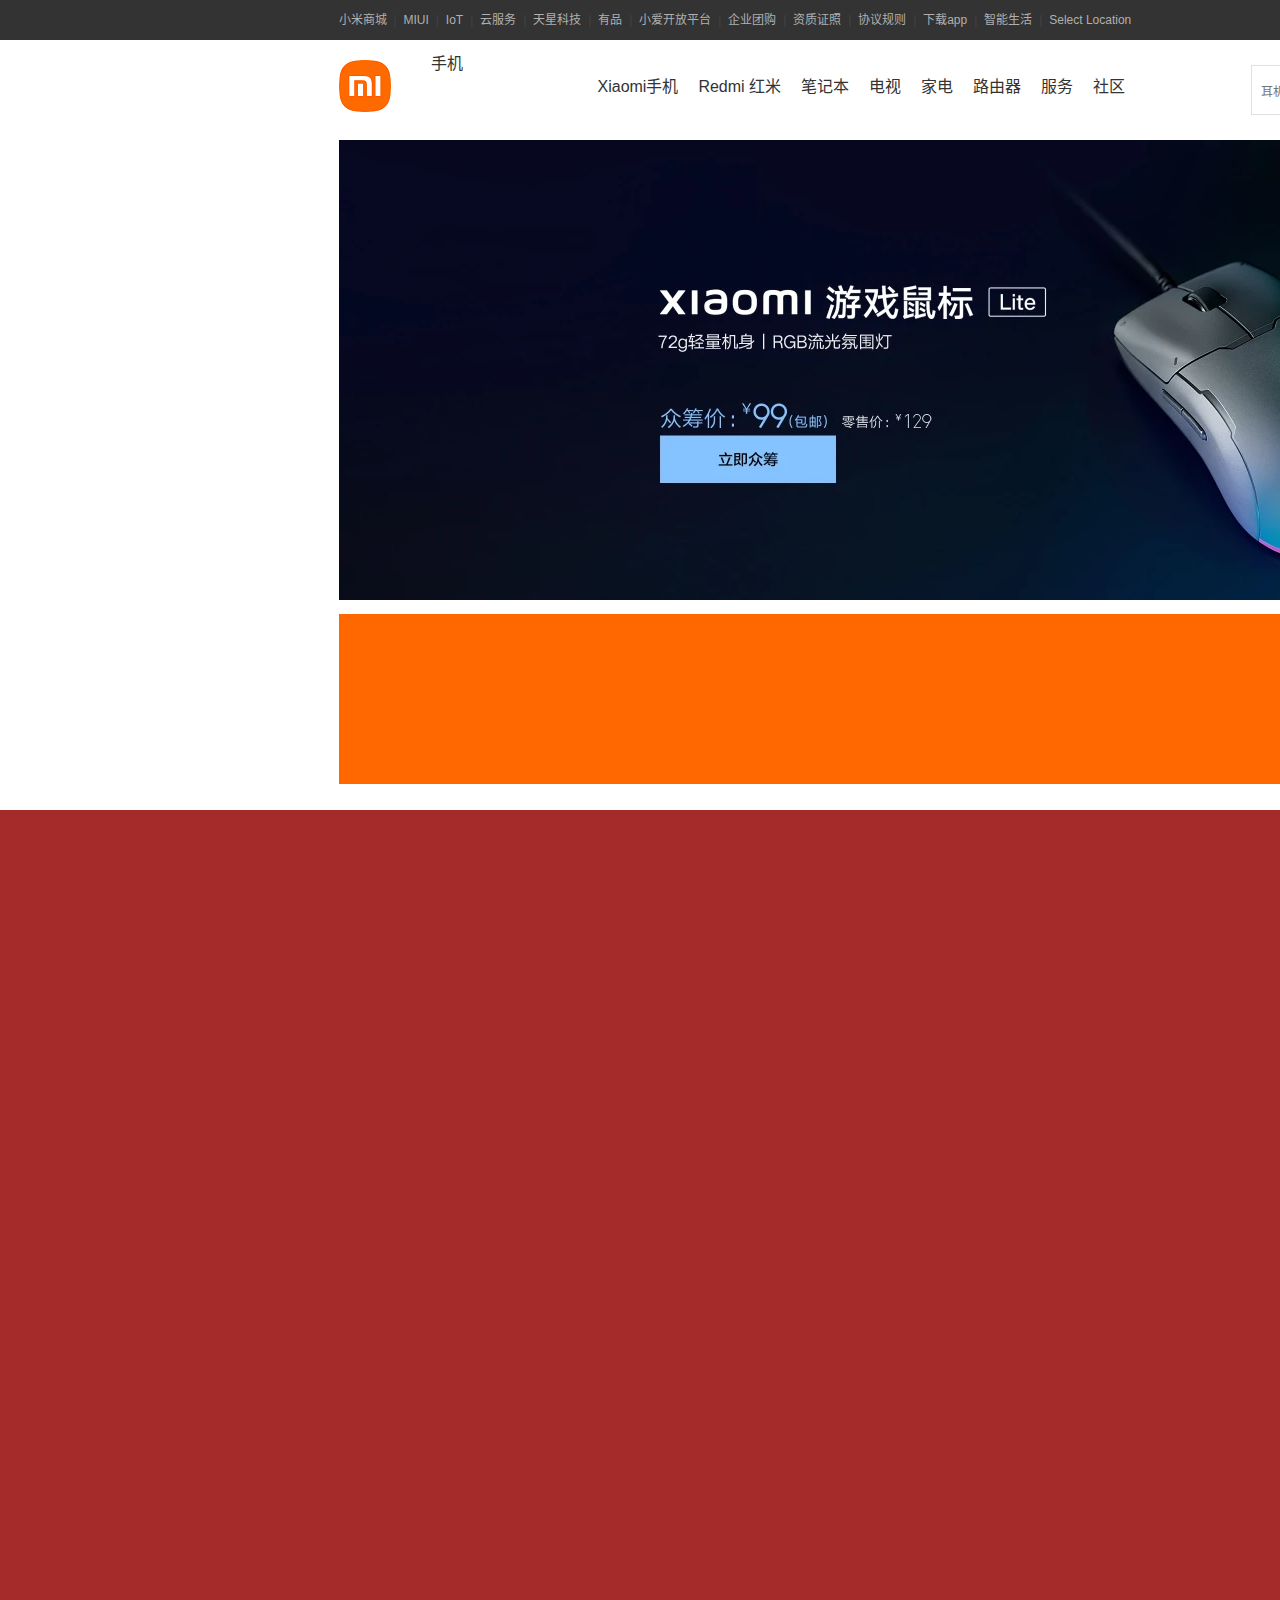
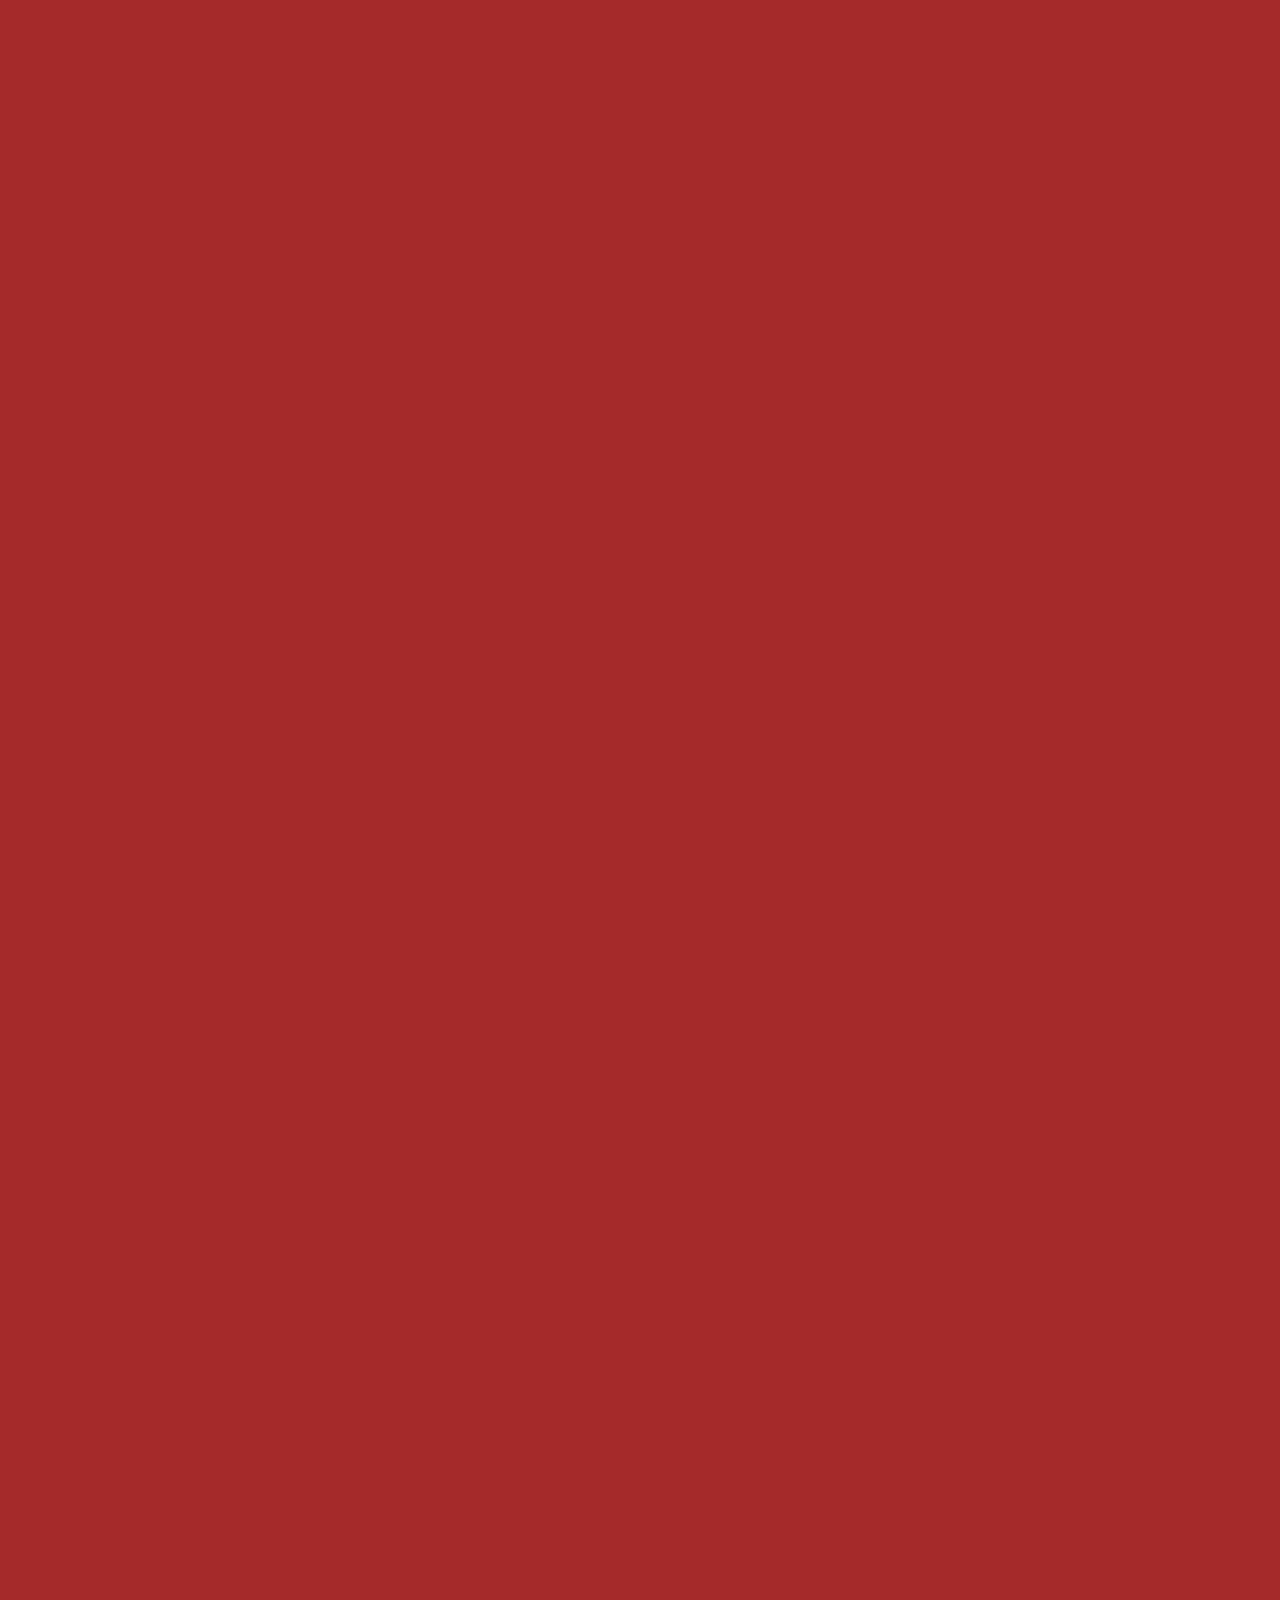
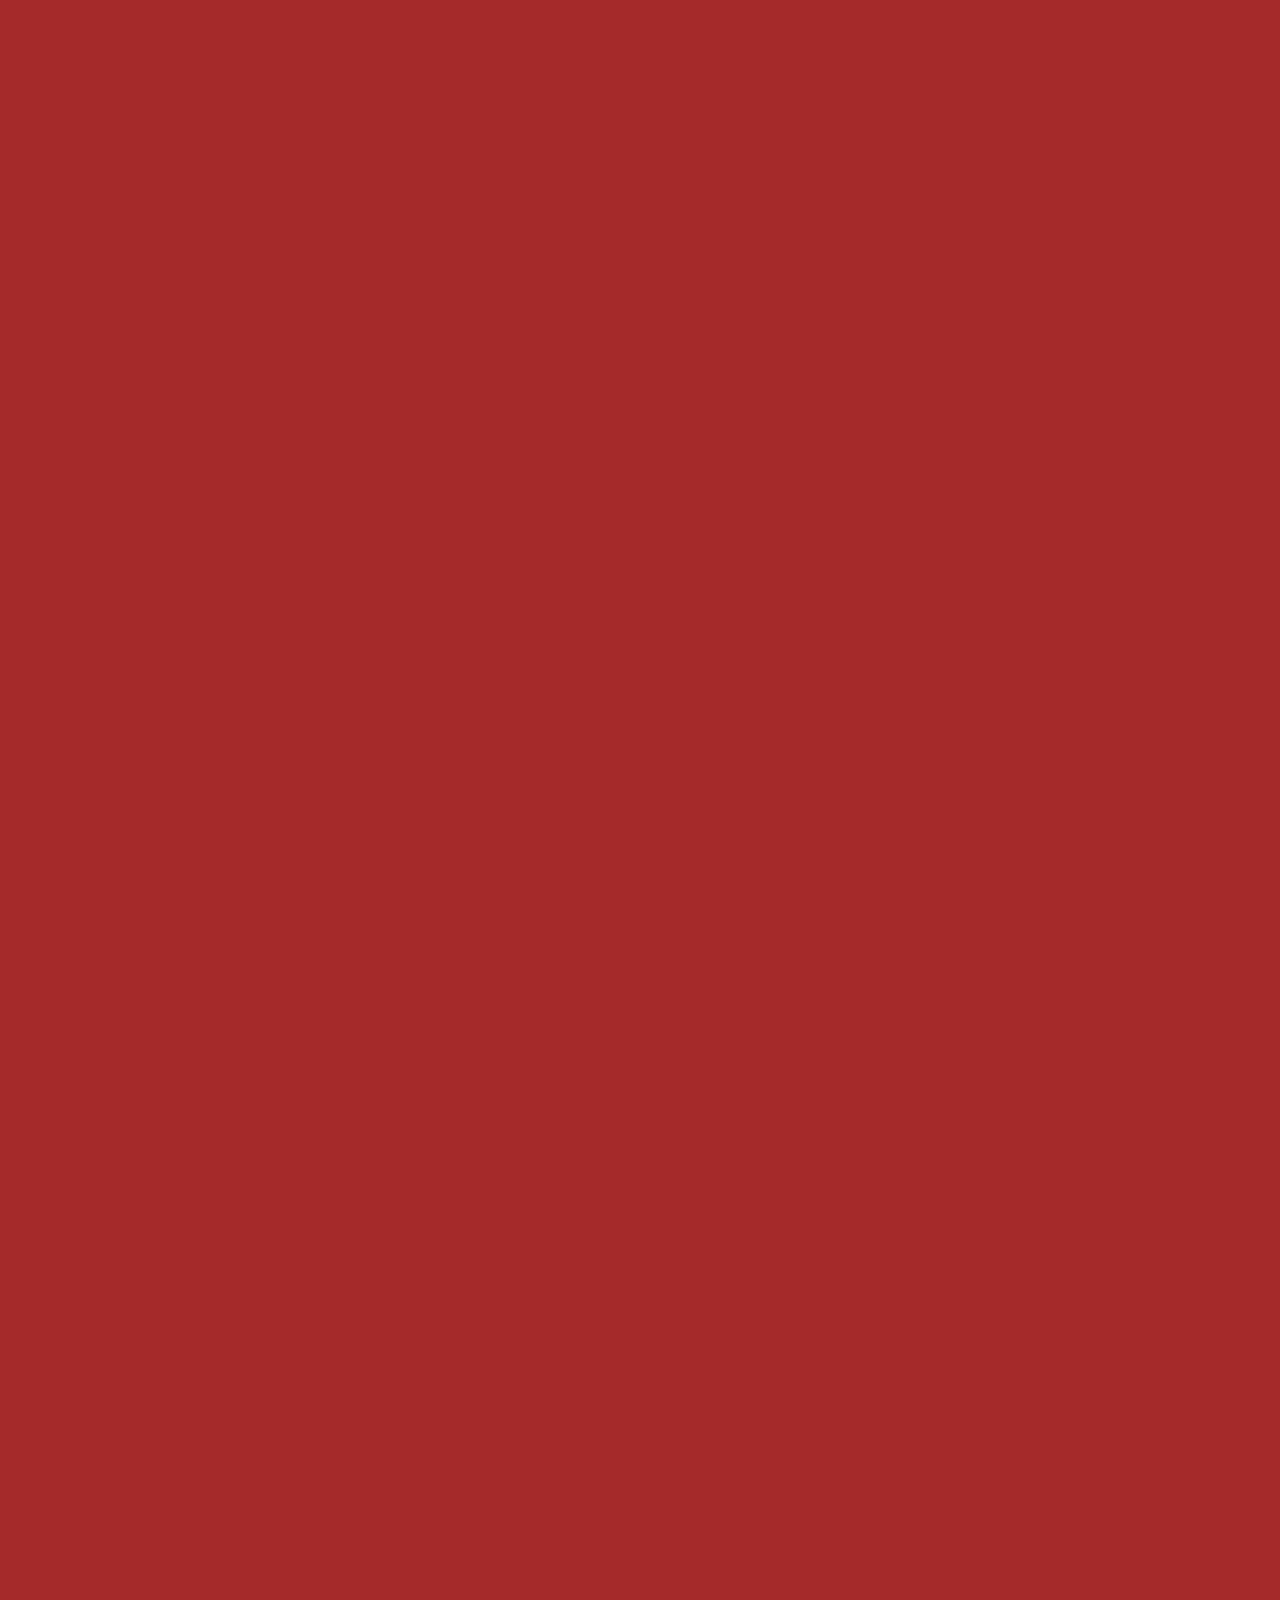
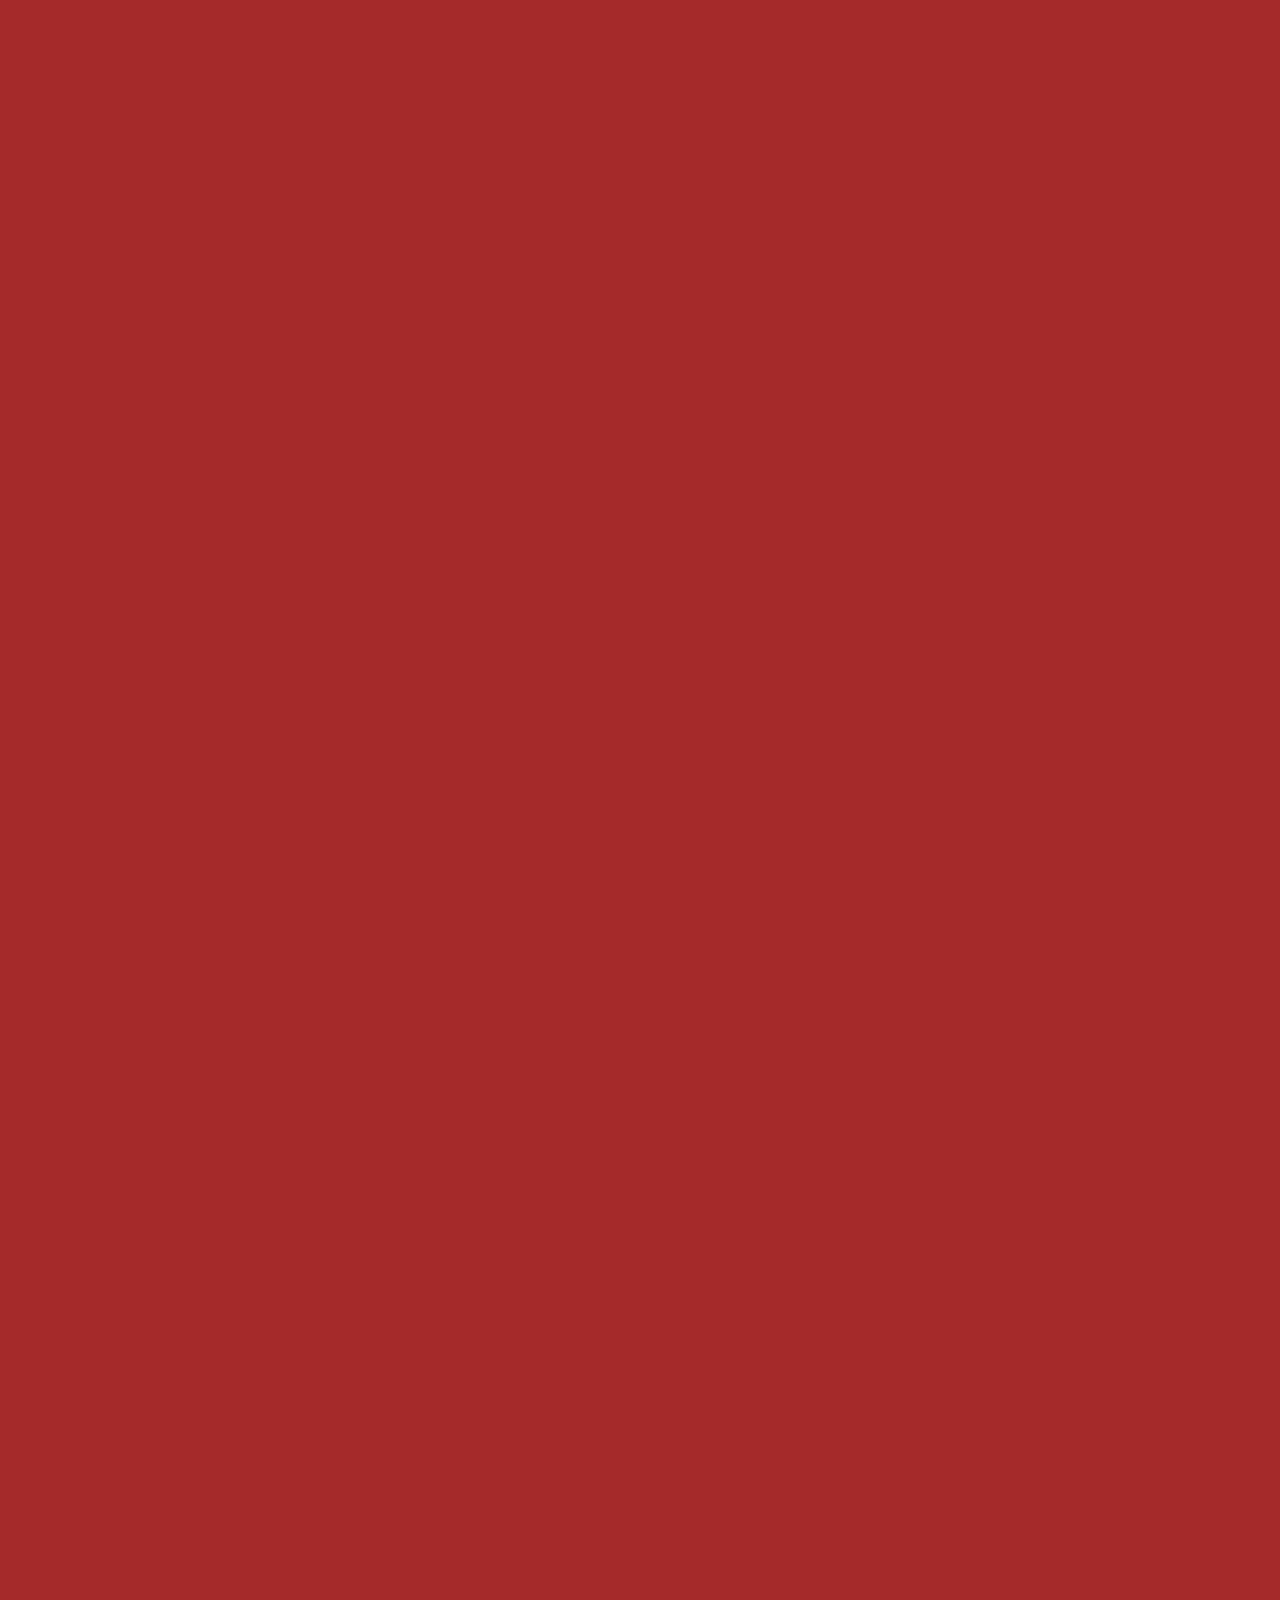
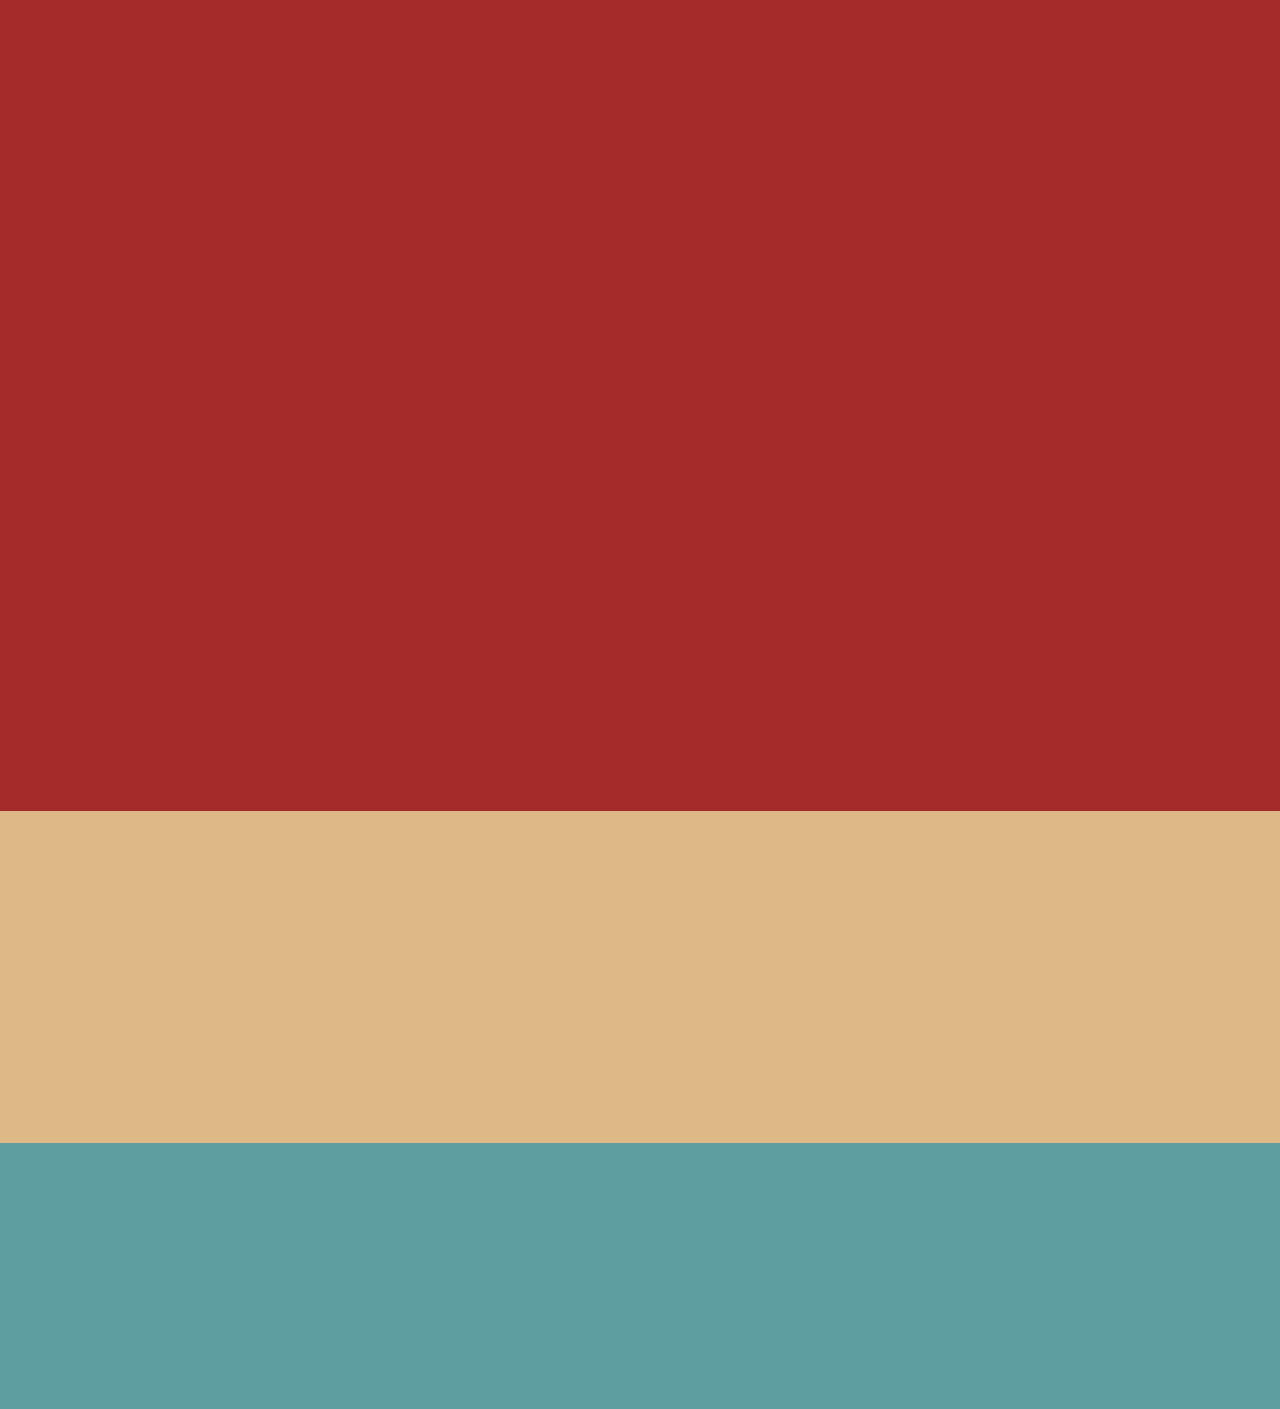
==== 4小米/HTML/index.html @ b20c23d1 "添加了主页左导航栏的更改，修改了购物车结构" ====
<!DOCTYPE html>
<html lang="zh-CN">
<head>
    <meta charset="UTF-8">
    <title>小米商城 - Xiaomi 11 Ultra、Redmi K40 Pro、MIX FOLD，小米电视官方网站</title>
    <link rel="icon" href="../Images/icon.ico">
    <link rel="stylesheet" href="../CSS/index.css">
</head>

<body>
    <!-- 一个最大的div，包含页面所有hmlt -->
    <div class="whole">
        <!-- 头部div（最上方的导航栏和logo导航栏2）html内容开始 -->
        <div class="header" id="a">

            <!-- 头部里上方的导航栏html内容 -->
            <div class="nav-top">
                <div class="nav-top-content">
                    <!-- 头部导航栏左边的内容部分 -->
                    <div class="nav-top-left">
                        <a href="#a">小米商城</a>
                        <span class="nav-top-a-margin">|</span>
                        <a href="#a">MIUI</a>
                        <span class="nav-top-a-margin">|</span>
                        <a href="#a">IoT</a>
                        <span class="nav-top-a-margin">|</span>
                        <a href="#a">云服务</a>
                        <span class="nav-top-a-margin">|</span>
                        <a href="#a">天星科技</a>
                        <span class="nav-top-a-margin">|</span>
                        <a href="#a">有品</a>
                        <span class="nav-top-a-margin">|</span>
                        <a href="#a">小爱开放平台</a>
                        <span class="nav-top-a-margin">|</span>
                        <a href="#a">企业团购</a>
                        <span class="nav-top-a-margin">|</span>
                        <a href="#a">资质证照</a>
                        <span class="nav-top-a-margin">|</span>
                        <a href="#a">协议规则</a>
                        <span class="nav-top-a-margin">|</span>
                        <a href="#a" class="download">下载app
                            <span class="nav-top-left-triangle"></span>
                            <span class="nav-top-left-none">
                                <img src="../Images/download.png" class="nav-top-left-done-img">小米商城app</span>
                        </a>
                        <span class="nav-top-a-margin">|</span>
                        <a href="#a">智能生活</a>
                        <span class="nav-top-a-margin">|</span>
                        <a href="#a">Select Location</a>
                    </div>
                    <!-- 头部导航栏右边的内容部分 -->
                    <!-- 购物车部分 -->
                    <div class="shopping-cart">
                        <!-- 购物车的隐藏层部分 -->
                        <a  href="#a">
                            <div class="cart-img">
                                <span class="shopping-cart-img"></span>
                            </div>

                            <em>购物车 (0)</em>
                         </a>
                         <div class="shopping-cart-none">购物车里还没有商品，赶快添加吧！</div>
                    </div>
                    <!-- 购物车左边部分(用户信息) -->
                    <div class="user-info">
                        <a href="#a">登录</a>
                        <span class="nav-top-a-margin">|</span>
                        <a href="#a">注册</a>
                        <span class="nav-top-a-margin">|</span>
                        <a href="#a">消息通知</a>
                    </div>
                </div>
            </div>

            <!-- 头部里含有logo的导航栏html内容 -->
            <div class="nav-logo">
                <!-- logo导航栏内容部分 -->
                <div class="nav-logo-content">
                    <!-- logo部分的css代码 -->
                    <div class="logo">
                        <a href="#a" class="logo-img"></a>
                    </div>
                    
                    <!-- logo右边边的导航栏 -->
                    <div class="logo-right-nav">
                        <!-- 用无序列表ul来做导航栏 -->
                        <ul class="nav-list-one">
                            <li class="nav-item-empty">
                                <!-- 主页上的分类栏 -->
                                <div class="category">
                                    <ul class="category-list">
                                        <li class="category-item">
                                            <a href="#a" class="title">
                                                <span class="title-text">手机</span>
                                                <div class="title-arrow">
                                                    <span class="title-arrow-img"></span>
                                                </div>
                                            </a>
                                        </li>
                                    </ul>
                                </div>
                            </li>

                            <li class="nav-item-one">
                                <a href="#a" class="nav-item-title">
                                   Xiaomi手机
                                </a>
                                    <!-- 导航栏的隐藏层内容（小米） -->
                                    <div class="logo-none">
                                        <ul class="none-content">
                                            <li class="price">
                                                <a href="#a">
                                                    <img  class="pric-img"src="../Images/02ac31f8d3848f71617e074e8e50879e.png">
                                                    <div class="name">Xiaomi 12 Pro</div>
                                                    <div class="pic">4699元起</div>
                                                </a>
                                            </li>
                                            <!-- 图片与中间的线条 -->
                                            <li class="line"></li>
                                            <li class="price">
                                                <a href="#a">
                                                    <img  class="pric-img"src="../Images/02ac31f8d3848f71617e074e8e50879e.png">
                                                    <div class="name">Xiaomi 12 Pro</div>
                                                    <div class="pic">4699元起</div>
                                                </a>
                                            </li>
                                            <li class="line"></li>
                                            <li class="price">
                                                <a href="#a">
                                                    <img  class="pric-img"src="../Images/02ac31f8d3848f71617e074e8e50879e.png">
                                                    <div class="name">Xiaomi 12 Pro</div>
                                                    <div class="pic">4699元起</div>
                                                </a>
                                            </li>
                                            <li class="line"></li>
                                            <li class="price">
                                                <a href="#a">
                                                    <img  class="pric-img"src="../Images/02ac31f8d3848f71617e074e8e50879e.png">
                                                    <div class="name">Xiaomi 12 Pro</div>
                                                    <div class="pic">4699元起</div>
                                                </a>
                                            </li>
                                            <li class="line"></li>
                                            <li class="price">
                                                <a href="#a">
                                                    <img  class="pric-img"src="../Images/02ac31f8d3848f71617e074e8e50879e.png">
                                                    <div class="name">Xiaomi 12 Pro</div>
                                                    <div class="pic">4699元起</div>
                                                </a>
                                            </li>
                                            <li class="line"></li>
                                            <li class="price">
                                                <a href="#a">
                                                    <img  class="pric-img"src="../Images/02ac31f8d3848f71617e074e8e50879e.png">
                                                    <div class="name">Xiaomi 12 Pro</div>
                                                    <div class="pic">4699元起</div>
                                                </a>
                                            </li>
                                        </ul>
                                    </div>
                            </li>
                            <li class="nav-item-one">
                                <a href="#a" class="nav-item-title">
                                    <span>Redmi 红米</span>
                                </a>
                                    <!-- 导航栏的隐藏层内容（红米） -->
                                    <div class="logo-none">
                                        <ul class="none-content">
                                            <li class="price">
                                                <a href="#a">
                                                    <img  class="pric-img"src="../Images/02ac31f8d3848f71617e074e8e50879e.png">
                                                    <div class="name">Xiaomi 12 Pro</div>
                                                    <div class="pic">4699元起</div>
                                                </a>
                                            </li>
                                            <!-- 图片与中间的线条 -->
                                            <li class="line"></li>
                                            <li class="price">
                                                <a href="#a">
                                                    <img  class="pric-img"src="../Images/02ac31f8d3848f71617e074e8e50879e.png">
                                                    <div class="name">Xiaomi 12 Pro</div>
                                                    <div class="pic">4699元起</div>
                                                </a>
                                            </li>
                                            <li class="line"></li>
                                            <li class="price">
                                                <a href="#a">
                                                    <img  class="pric-img"src="../Images/02ac31f8d3848f71617e074e8e50879e.png">
                                                    <div class="name">Xiaomi 12 Pro</div>
                                                    <div class="pic">4699元起</div>
                                                </a>
                                            </li>
                                            <li class="line"></li>
                                            <li class="price">
                                                <a href="#a">
                                                    <img  class="pric-img"src="../Images/02ac31f8d3848f71617e074e8e50879e.png">
                                                    <div class="name">Xiaomi 12 Pro</div>
                                                    <div class="pic">4699元起</div>
                                                </a>
                                            </li>
                                            <li class="line"></li>
                                            <li class="price">
                                                <a href="#a">
                                                    <img  class="pric-img"src="../Images/02ac31f8d3848f71617e074e8e50879e.png">
                                                    <div class="name">Xiaomi 12 Pro</div>
                                                    <div class="pic">4699元起</div>
                                                </a>
                                            </li>
                                            <li class="line"></li>
                                            <li class="price">
                                                <a href="#a">
                                                    <img  class="pric-img"src="../Images/02ac31f8d3848f71617e074e8e50879e.png">
                                                    <div class="name">Xiaomi 12 Pro</div>
                                                    <div class="pic">4699元起</div>
                                                </a>
                                            </li>
                                        </ul>
                                    </div>
                            </li>
                            <li class="nav-item-one">
                                <a href="#a" class="nav-item-title">
                                    <span>笔记本</span>
                                </a>
                                <!-- 导航栏的隐藏层内容（笔记本） -->
                                <div class="logo-none">
                                    <ul class="none-content">
                                        <li class="price">
                                            <a href="#a">
                                                <img  class="pric-img"src="../Images/02ac31f8d3848f71617e074e8e50879e.png">
                                                <div class="name">Xiaomi 12 Pro</div>
                                                <div class="pic">4699元起</div>
                                            </a>
                                        </li>
                                        <!-- 图片与中间的线条 -->
                                        <li class="line"></li>
                                        <li class="price">
                                            <a href="#a">
                                                <img  class="pric-img"src="../Images/02ac31f8d3848f71617e074e8e50879e.png">
                                                <div class="name">Xiaomi 12 Pro</div>
                                                <div class="pic">4699元起</div>
                                            </a>
                                        </li>
                                        <li class="line"></li>
                                        <li class="price">
                                            <a href="#a">
                                                <img  class="pric-img"src="../Images/02ac31f8d3848f71617e074e8e50879e.png">
                                                <div class="name">Xiaomi 12 Pro</div>
                                                <div class="pic">4699元起</div>
                                            </a>
                                        </li>
                                        <li class="line"></li>
                                        <li class="price">
                                            <a href="#a">
                                                <img  class="pric-img"src="../Images/02ac31f8d3848f71617e074e8e50879e.png">
                                                <div class="name">Xiaomi 12 Pro</div>
                                                <div class="pic">4699元起</div>
                                            </a>
                                        </li>
                                        <li class="line"></li>
                                        <li class="price">
                                            <a href="#a">
                                                <img  class="pric-img"src="../Images/02ac31f8d3848f71617e074e8e50879e.png">
                                                <div class="name">Xiaomi 12 Pro</div>
                                                <div class="pic">4699元起</div>
                                            </a>
                                        </li>
                                        <li class="line"></li>
                                        <li class="price">
                                            <a href="#a">
                                                <img  class="pric-img"src="../Images/02ac31f8d3848f71617e074e8e50879e.png">
                                                <div class="name">Xiaomi 12 Pro</div>
                                                <div class="pic">4699元起</div>
                                            </a>
                                        </li>
                                    </ul>
                                </div>
                            </li>
                            <li class="nav-item-one">
                                <a href="#a" class="nav-item-title">
                                    <span>电视</span>
                                </a>
                                    <!-- 导航栏的隐藏层内容（笔记本） -->
                                <div class="logo-none">
                                    <ul class="none-content">
                                        <li class="price">
                                            <a href="#a">
                                                <img  class="pric-img"src="../Images/02ac31f8d3848f71617e074e8e50879e.png">
                                                <div class="name">Xiaomi 12 Pro</div>
                                                <div class="pic">4699元起</div>
                                            </a>
                                        </li>
                                        <!-- 图片与中间的线条 -->
                                        <li class="line"></li>
                                        <li class="price">
                                            <a href="#a">
                                                <img  class="pric-img"src="../Images/02ac31f8d3848f71617e074e8e50879e.png">
                                                <div class="name">Xiaomi 12 Pro</div>
                                                <div class="pic">4699元起</div>
                                            </a>
                                        </li>
                                        <li class="line"></li>
                                        <li class="price">
                                            <a href="#a">
                                                <img  class="pric-img"src="../Images/02ac31f8d3848f71617e074e8e50879e.png">
                                                <div class="name">Xiaomi 12 Pro</div>
                                                <div class="pic">4699元起</div>
                                            </a>
                                        </li>
                                        <li class="line"></li>
                                        <li class="price">
                                            <a href="#a">
                                                <img  class="pric-img"src="../Images/02ac31f8d3848f71617e074e8e50879e.png">
                                                <div class="name">Xiaomi 12 Pro</div>
                                                <div class="pic">4699元起</div>
                                            </a>
                                        </li>
                                        <li class="line"></li>
                                        <li class="price">
                                            <a href="#a">
                                                <img  class="pric-img"src="../Images/02ac31f8d3848f71617e074e8e50879e.png">
                                                <div class="name">Xiaomi 12 Pro</div>
                                                <div class="pic">4699元起</div>
                                            </a>
                                        </li>
                                        <li class="line"></li>
                                        <li class="price">
                                            <a href="#a">
                                                <img  class="pric-img"src="../Images/02ac31f8d3848f71617e074e8e50879e.png">
                                                <div class="name">Xiaomi 12 Pro</div>
                                                <div class="pic">4699元起</div>
                                            </a>
                                        </li>
                                    </ul>
                                </div>
                            </li>
                            <li class="nav-item-one">
                                <a href="#a" class="nav-item-title">
                                    <span>家电</span>
                                </a>
                                <!-- 导航栏的隐藏层内容（笔记本） -->
                                <div class="logo-none">
                                    <ul class="none-content">
                                        <li class="price">
                                            <a href="#a">
                                                <img  class="pric-img"src="../Images/02ac31f8d3848f71617e074e8e50879e.png">
                                                <div class="name">Xiaomi 12 Pro</div>
                                                <div class="pic">4699元起</div>
                                            </a>
                                        </li>
                                        <!-- 图片与中间的线条 -->
                                        <li class="line"></li>
                                        <li class="price">
                                            <a href="#a">
                                                <img  class="pric-img"src="../Images/02ac31f8d3848f71617e074e8e50879e.png">
                                                <div class="name">Xiaomi 12 Pro</div>
                                                <div class="pic">4699元起</div>
                                            </a>
                                        </li>
                                        <li class="line"></li>
                                        <li class="price">
                                            <a href="#a">
                                                <img  class="pric-img"src="../Images/02ac31f8d3848f71617e074e8e50879e.png">
                                                <div class="name">Xiaomi 12 Pro</div>
                                                <div class="pic">4699元起</div>
                                            </a>
                                        </li>
                                        <li class="line"></li>
                                        <li class="price">
                                            <a href="#a">
                                                <img  class="pric-img"src="../Images/02ac31f8d3848f71617e074e8e50879e.png">
                                                <div class="name">Xiaomi 12 Pro</div>
                                                <div class="pic">4699元起</div>
                                            </a>
                                        </li>
                                        <li class="line"></li>
                                        <li class="price">
                                            <a href="#a">
                                                <img  class="pric-img"src="../Images/02ac31f8d3848f71617e074e8e50879e.png">
                                                <div class="name">Xiaomi 12 Pro</div>
                                                <div class="pic">4699元起</div>
                                            </a>
                                        </li>
                                        <li class="line"></li>
                                        <li class="price">
                                            <a href="#a">
                                                <img  class="pric-img"src="../Images/02ac31f8d3848f71617e074e8e50879e.png">
                                                <div class="name">Xiaomi 12 Pro</div>
                                                <div class="pic">4699元起</div>
                                            </a>
                                        </li>
                                    </ul>
                                </div>
                            </li>
                            <li class="nav-item-one">
                                <a href="#a" class="nav-item-title">
                                    <span>路由器</span>
                                </a>
                                <!-- 导航栏的隐藏层内容（路由器） -->
                                <div class="logo-none">
                                    <ul class="none-content">
                                        <li class="price">
                                            <a href="#a">
                                                <img  class="pric-img"src="../Images/02ac31f8d3848f71617e074e8e50879e.png">
                                                <div class="name">Xiaomi 12 Pro</div>
                                                <div class="pic">4699元起</div>
                                            </a>
                                        </li>
                                        <!-- 图片与中间的线条 -->
                                        <li class="line"></li>
                                        <li class="price">
                                            <a href="#a">
                                                <img  class="pric-img"src="../Images/02ac31f8d3848f71617e074e8e50879e.png">
                                                <div class="name">Xiaomi 12 Pro</div>
                                                <div class="pic">4699元起</div>
                                            </a>
                                        </li>
                                        <li class="line"></li>
                                        <li class="price">
                                            <a href="#a">
                                                <img  class="pric-img"src="../Images/02ac31f8d3848f71617e074e8e50879e.png">
                                                <div class="name">Xiaomi 12 Pro</div>
                                                <div class="pic">4699元起</div>
                                            </a>
                                        </li>
                                        <li class="line"></li>
                                        <li class="price">
                                            <a href="#a">
                                                <img  class="pric-img"src="../Images/02ac31f8d3848f71617e074e8e50879e.png">
                                                <div class="name">Xiaomi 12 Pro</div>
                                                <div class="pic">4699元起</div>
                                            </a>
                                        </li>
                                        <li class="line"></li>
                                        <li class="price">
                                            <a href="#a">
                                                <img  class="pric-img"src="../Images/02ac31f8d3848f71617e074e8e50879e.png">
                                                <div class="name">Xiaomi 12 Pro</div>
                                                <div class="pic">4699元起</div>
                                            </a>
                                        </li>
                                        <li class="line"></li>
                                        <li class="price">
                                            <a href="#a">
                                                <img  class="pric-img"src="../Images/02ac31f8d3848f71617e074e8e50879e.png">
                                                <div class="name">Xiaomi 12 Pro</div>
                                                <div class="pic">4699元起</div>
                                            </a>
                                        </li>
                                    </ul>
                                </div>
                            </li>
                            <li class="nav-item-one">
                                <a href="#a" class="nav-item-title">
                                    <span>服务</span>
                                </a>
                            </li>
                            <li class="nav-item-one">
                                <a href="#a" class="nav-item-title">
                                    <span>社区</span>
                                </a>
                            </li>
                        </ul>
                    </div>

                    <!-- logo导航栏右边的搜索框 -->
                    <div class="logo-right-search">
                        <form action="" method="psot" class="search-form">
                            <input type="search" class="search-border">
                            <a href="#a">
                                <input type="submit" class="search" value="">
                            </a>
                            <span class="tag">耳机</span>
                        </form> 
                    </div>
                     

                </div>

            </div>

        </div> 


        <!-- 首页的主要内容（侧导航栏和轮播图） -->
        <div class="content-main">
            <!-- 主页最大的图片 -->
            <div class="main">
                <a href="#a">
                    <div class="main-background"></div>
                </a>
            </div>
            <!-- 主页的底部 -->
            <div class="main-bottom">
                
            </div>
        </div>

        <!-- 首页的次要内容(各种分类导航栏) -->
        <div class="content-secondary">

        </div>

        <!-- 页面下方的帮助中心 -->
        <div class="service">

        </div>

        <!-- 页面最后的公司信息和联系方式 -->
        <div class="info">

        </div>
    </div> 
    <!-- 最右边的固定侧栏-->
    <div class="right-sidebar"></div>
</body>

</html>
---- 4小米/CSS/index.css ----
* {
    padding: 0px;
    margin: 0px;
}
a{
    text-decoration: none;
    color:inherit;
}
ul {
    list-style: none;    /*清除列表默认样式*/
    padding: 0;      /*清除padding*/
    margin: 0;
}
div {
    display: block;
}
/* 整个最大的div的css */
.whole {
    width: 1903px;
    height: 7809px;
    /* background-color: aquamarine; */
    font: 12px/1.5 Helvetica Neue,Helvetica,Arial,Microsoft Yahei,Hiragino Sans GB,Heiti SC,WenQuanYi Micro Hei,sans-serif;
}

/* 头部的css代码 */
.header {
    height: 140px;
}
/* 定义头部导航栏的大小 */
.nav-top {
    height: 40px;
    background-color: #333;
}
/* 定义头部导航栏内容部分的大小 */
.nav-top-content{
    width: 1226px;
    height: 40px;
    margin: auto;
    /* background-color: chocolate; */

}

/* 对头部导航栏内部的a标签进行样式修改 */
.nav-top-content a{
    font-size: 12px;
    color: #B0B0B0;
    line-height: 40px;
    display: inline-block;
}
.nav-top-content a:hover {
    color: #fff;
}

/* 整个头部最左边的导航栏大小 */
.nav-top-left {
    width: 794.09px;
    height: 40px;
    display: inline-block;
}
/* 导航栏内文字与文字之间的空隙间隔 */
.nav-top-a-margin {
    color: #424242;
    margin: 0px 3.6px;
    font-size: 12px;
}

/*  头部导航栏右边的内容部分的css */
/* 购物车部分的css */
.shopping-cart {
    width: 120px;
    float: right;
    background-color: #424242;
    text-align: center;
    margin-left: 15px; 
}

/* 购物车左边部分的css(用户信息) */
.user-info {
    width: 142.47px;
    height: 40px;
    float: right;

}

/* 头部导航栏下载app的隐藏层css代码 */
.nav-top-left-none {
    width: 124px;
    height: 0px;
    background-color: aqua;
    /* display: inline-block; */
    position: absolute;
    top: 40px;
    margin-left: -80px;
    background-color: #fff;
    font-size: 14px;
    text-align: center;
    color: #333;
    line-height: 1px;
    /* 用于隐藏超出原有内容的东西 */
    overflow: hidden;
    /* 是已定义的初始高变成最终的高的过度效果 */
    transition:height .3s;
    box-shadow: 0 1px 5px #aaa;
    z-index: 30;
}

/* 一个小三角的css 用hover伪类鼠标暂停显示 */
.nav-top-left-triangle {
    /* width: 10px;
    height: 10px; */
    /* background-color: #fff; */
    display: none;
    position: absolute;
    margin-top: 20px;
    margin-left: -27px;
    border-bottom: 10px solid #fff;
    border-left:10px solid transparent ;
    border-right:10px solid transparent ;
    border-top:10px solid transparent ;

}

/* 小米app下载图片的css设置 */
.nav-top-left-done-img{
    width: 90px;
    height: 90px;
    margin: 18px 17px 12px 17px;
}

/* 下载app的hover伪类鼠标暂停事件 */
.download:hover .nav-top-left-none {
    /* 设置鼠标暂停后的内容高度 */
    height: 135px;
}

/* 鼠标暂停显示被隐藏掉的小三角 */
.download:hover .nav-top-left-triangle {
    display: inline;
}


/* 购物车的隐藏层设置 */
.shopping-cart-none {
    width: 316px;
    height: 0px;
    background-color: #fff;
    position: absolute;
    margin: 40px 0px 0px -196px;
    color: #424242;
    line-height: 80px;
    transition: height 1s;
    overflow: hidden;
    box-shadow: 0 1px 5px #aaa;
    z-index: 30;
}

/* 购物车的hover鼠标暂停事件设置 */
.shopping-cart:hover {
    background-color: #fff;
}
/* 改变隐藏内容的高度 */
.shopping-cart:hover .shopping-cart-none{
    height: 80px;
}
/* 鼠标暂停改变文字的颜色 */
.shopping-cart:hover a{
    color: #ff6700;
}


/* 头部logo导航栏css代码 */
.nav-logo {
    height: 100px;
    position: relative;
}

/* 头部logo导航栏内容css代码 */
.nav-logo-content {
    width: 1226px;
    height: 100px;
    /* background-color: aqua; */
    margin: 0px auto;
    /* position: relative; */
}
/* 头部logo的css代码 */
.logo {
    width: 62px;
    height: 56px;
    float: left;
    margin-top: 20px;
}
.logo-img {
    width: 52px;
    height: 52px;
    background: url(../Images/logo.png);
    display: inline-block;
}

/* logo右边的导航栏css */
.logo-right-nav {
    width: 850px;
    height: 100px;
    float: left;
}

/* ul标签，一个大的格式清理 */
.nav-list-one {
    list-style-type: none;
    margin: 0;
    padding: 12px 0px 0px 30px;
    height: 88px;
    font: 16px/1.5 Helvetica Neue,Helvetica,Arial,Microsoft Yahei,Hiragino Sans GB,Heiti SC,WenQuanYi Micro Hei,sans-serif;
    color: #333;
}


.nav-item-empty {
    height: 88px;
    width: 142px;
    padding-right: 15px;
    float: left;
}

/* 设置li标签的大小和让文字在合适的位置 */
.nav-item-one {
    float: left;
    height: 88px;
    line-height: 70px;
}

.nav-item-one a {
    padding: 26px 10px 38px;

}

/* 鼠标暂停改变颜色 */
.nav-item-title:hover{
    color: #ff6700;
}

/* logo导航栏的隐藏层css */
.logo-none {
    width: 100%;
    height: 0px;
    background-color: #fff;
    position: absolute;
    left: 0px;
    top: 100px;
    /* border-top: 1px solid #e0e0e0; */
    /* color: #ff6700; */
    box-shadow: 0 3px 4px rgb(0 0 0 / 18%);
    z-index: 20;
    overflow: hidden;
    transition: height .5s;
    /* display: none; */
    
}
.logo-right-nav .nav-list-one .nav-item-one:hover .logo-none{
    /* display: block; */
    height: 229px;
    border-top: 1px solid #e0e0e0;
    color: #333;
}
.logo-none .none-content {
    width: 1229px;
    height: 201px;
    /* background-color: #333; */
    margin: 0px auto;
    overflow: hidden;
}

.price {
    width: 180px;
    height: 166px;
    padding: 35px 12px 0px 12px;
    float: left;
    text-align: center;
    font: 12px/1.5 Helvetica Neue,Helvetica,Arial,Microsoft Yahei,Hiragino Sans GB,Heiti SC,WenQuanYi Micro Hei,sans-serif;
}

.price img{
    width: 160px;
    height: 110px;
}
.price .name  {
    /* display: inline-block; */
    height: 20px;
}

.price .pic{
    height: 20px;
    color: #ff6700;
    /* float: left; */
}

.line {
    width: 1px;
    height: 100px;
    background-color: #e0e0e0;
    float: left;
    position: relative;
    top: 50px;
}




/* logo导航栏最右边的搜索栏css */
.logo-right-search {
    width: 301px;
    height: 50px;
    float: left;
    background-color: burlywood;
    margin-top: 25px;
    position: relative;
}

.search-form {
    height: 50px;
}

.logo-right-search .search-border {
    float:left;
    width: 245px;
    height: 50px;
    padding: 0px 10px;
    line-height: 48px;
    border: 1px solid #e0e0e0;
    border-right: none;
}

.logo-right-search:hover .search-border {
    border: 1px solid #b0b0b0;
    /* border-right: none; */
}
.logo-right-search:hover .search {
    border: 1px solid #b0b0b0;
    border-left: none;
    cursor:pointer;
}


.logo-right-search .search {
    width: 56px;
    height: 50px;
    float: left;
    padding: 0px 6px;
    border: 1px solid #e0e0e0;
    /* outline: none; */
    background: #fff url(../Images/搜索1.png)  center no-repeat;
    background-size: 30px 30px;
    /* position: absolute; */
}
.logo-right-search .search:hover {
    background: #ff6700 url(../Images/搜索2.png)  center no-repeat;
    background-size: 30px 30px;
}

.logo-right-search .tag {
    position: absolute;
    /* float: right; */
    left: 10px;
    top: 18px;
    color: #757575;
}


/* 主要内容的css代码 */
.content-main {
    width: 1226px;
    height: 670px;
    /* background-color: blueviolet; */
    margin: 0px auto;

}

.main-background {
    width: 100%;
    height: 460px;
    background-image: url(../Images/main.png);
    background-size: 1226px 460px;
}

.main-bottom {
    width: 100%;
    height: 170px;
    background-color: #ff6700;
    margin-top: 14px;
}


/* 次要内容的css代码 */
.content-secondary {
    height: 6401px;
    background-color: brown;
    z-index: -1px;
}

/* 服务部分的css代码 */
.service {
    height: 332px;
    background-color: burlywood;
}

/* 信息部分的css代码 */
.info {
    height: 266px;
    background-color: cadetblue;
}

/* 最右边的固定侧栏 */
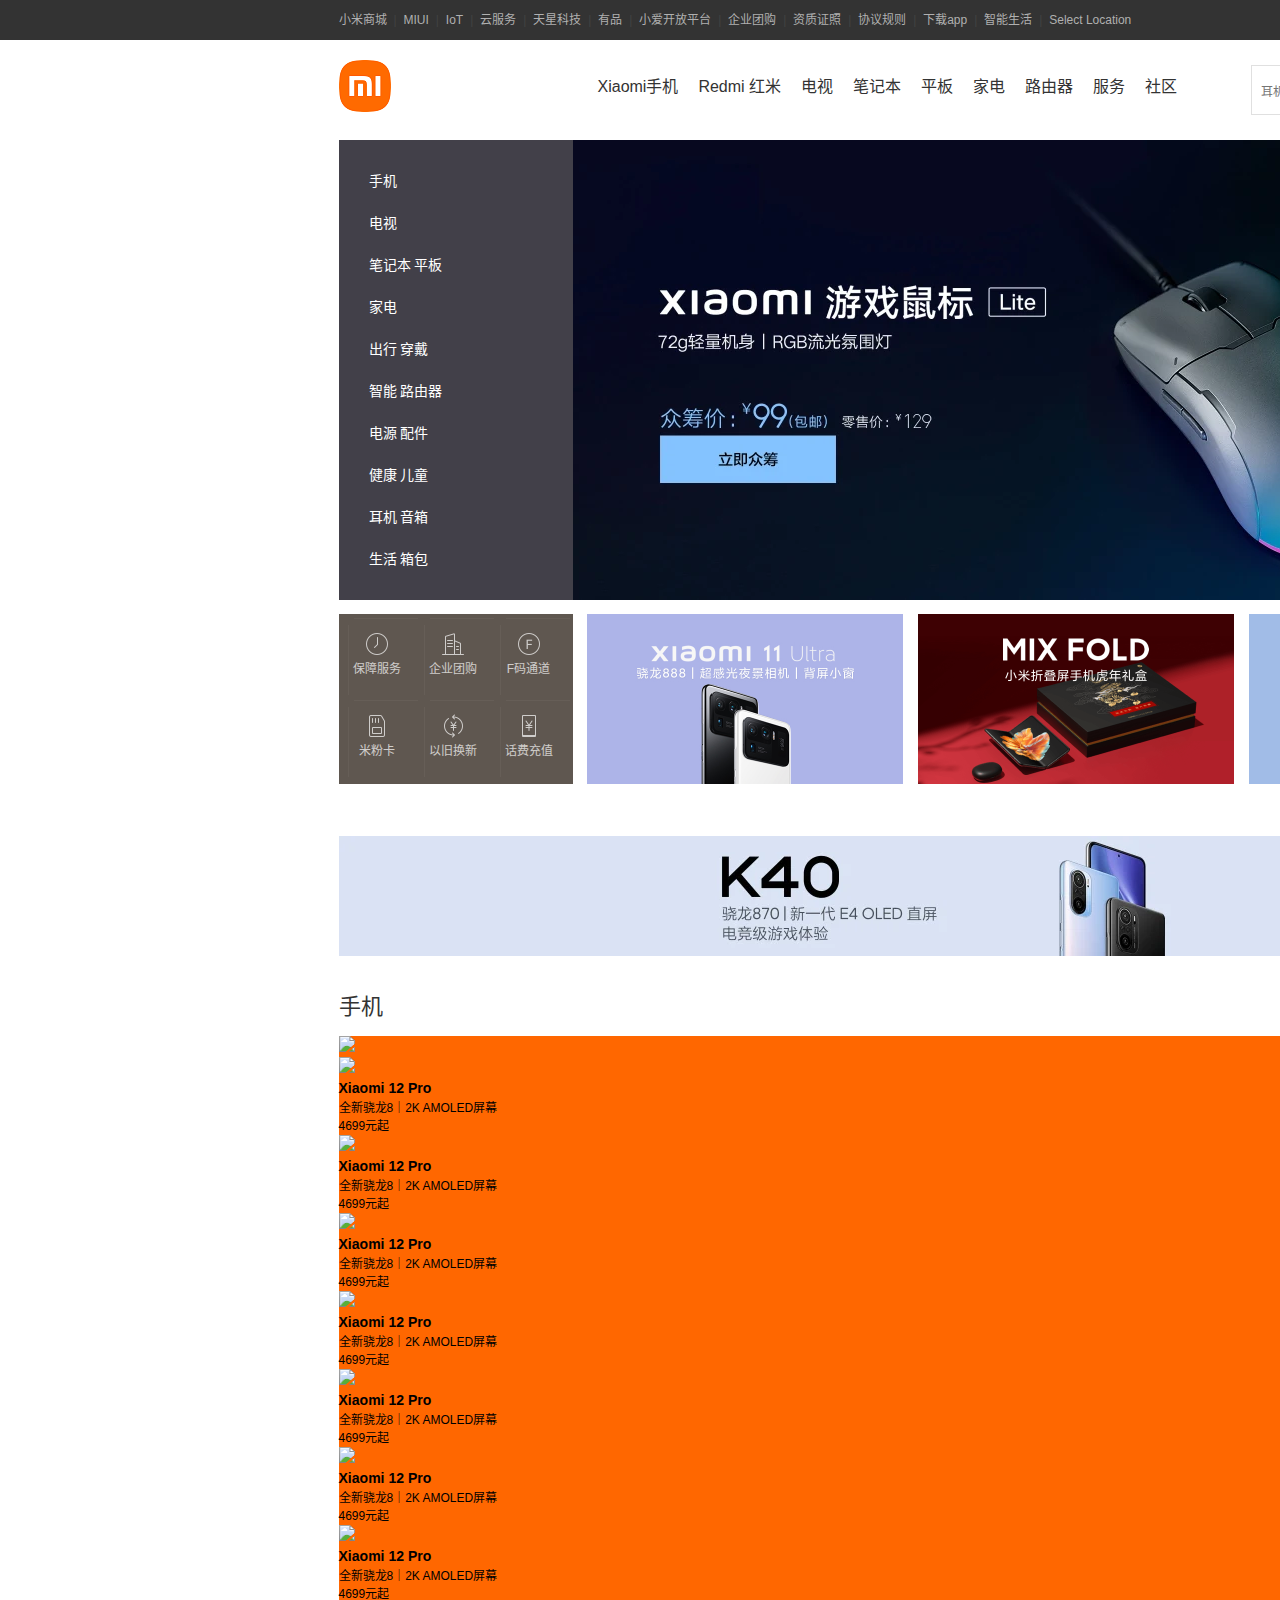
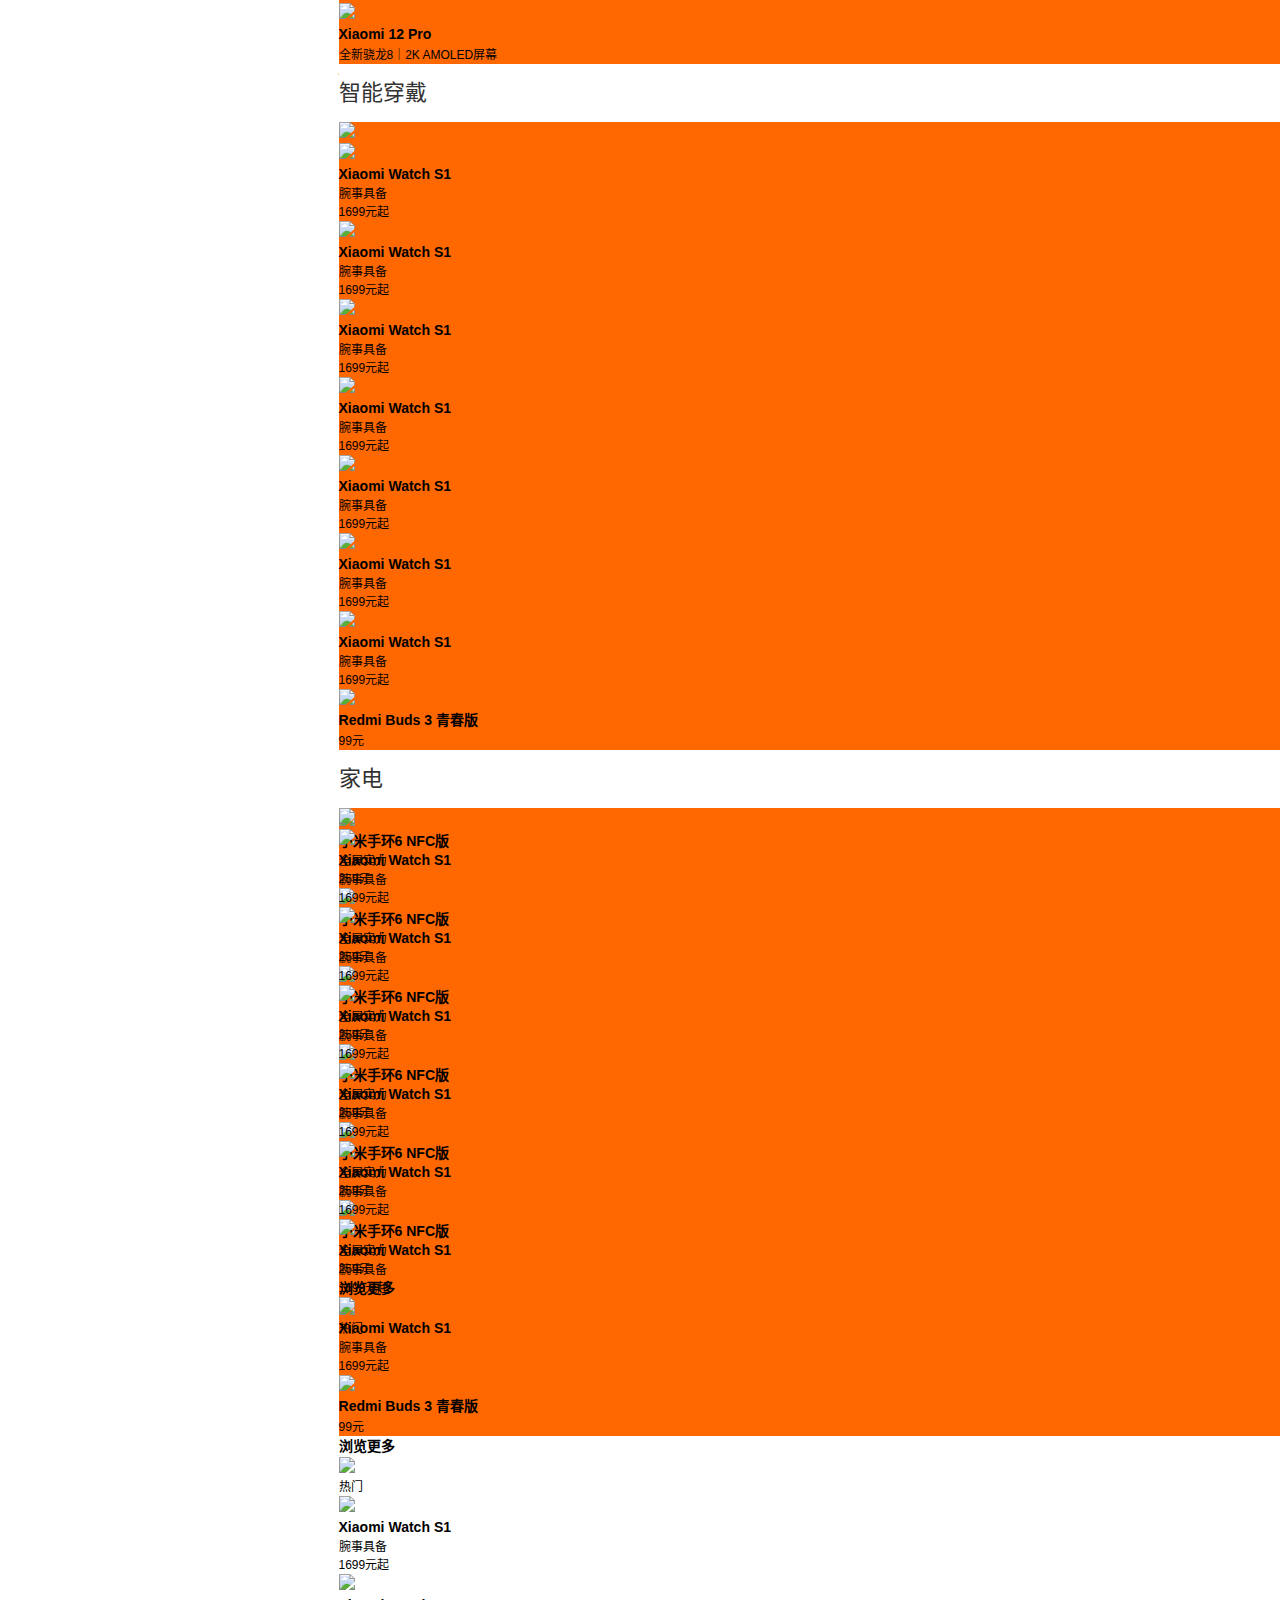
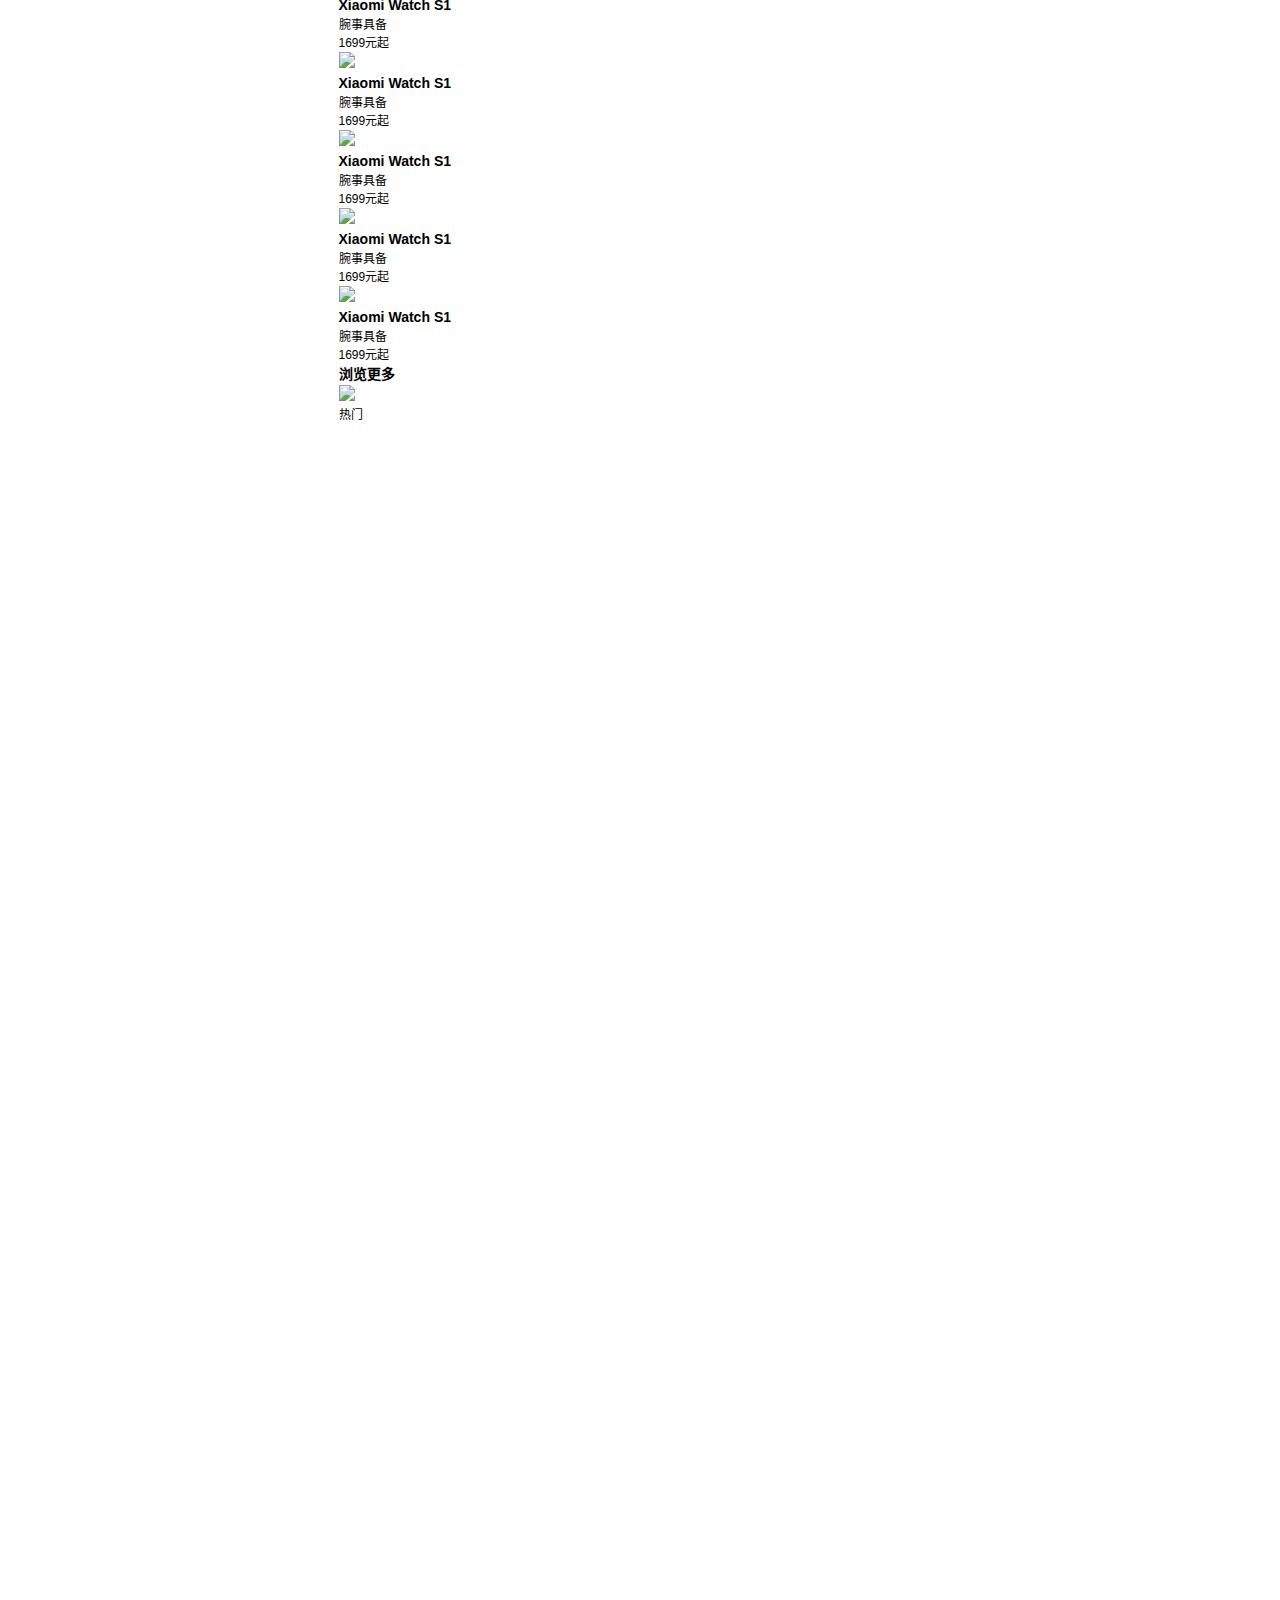
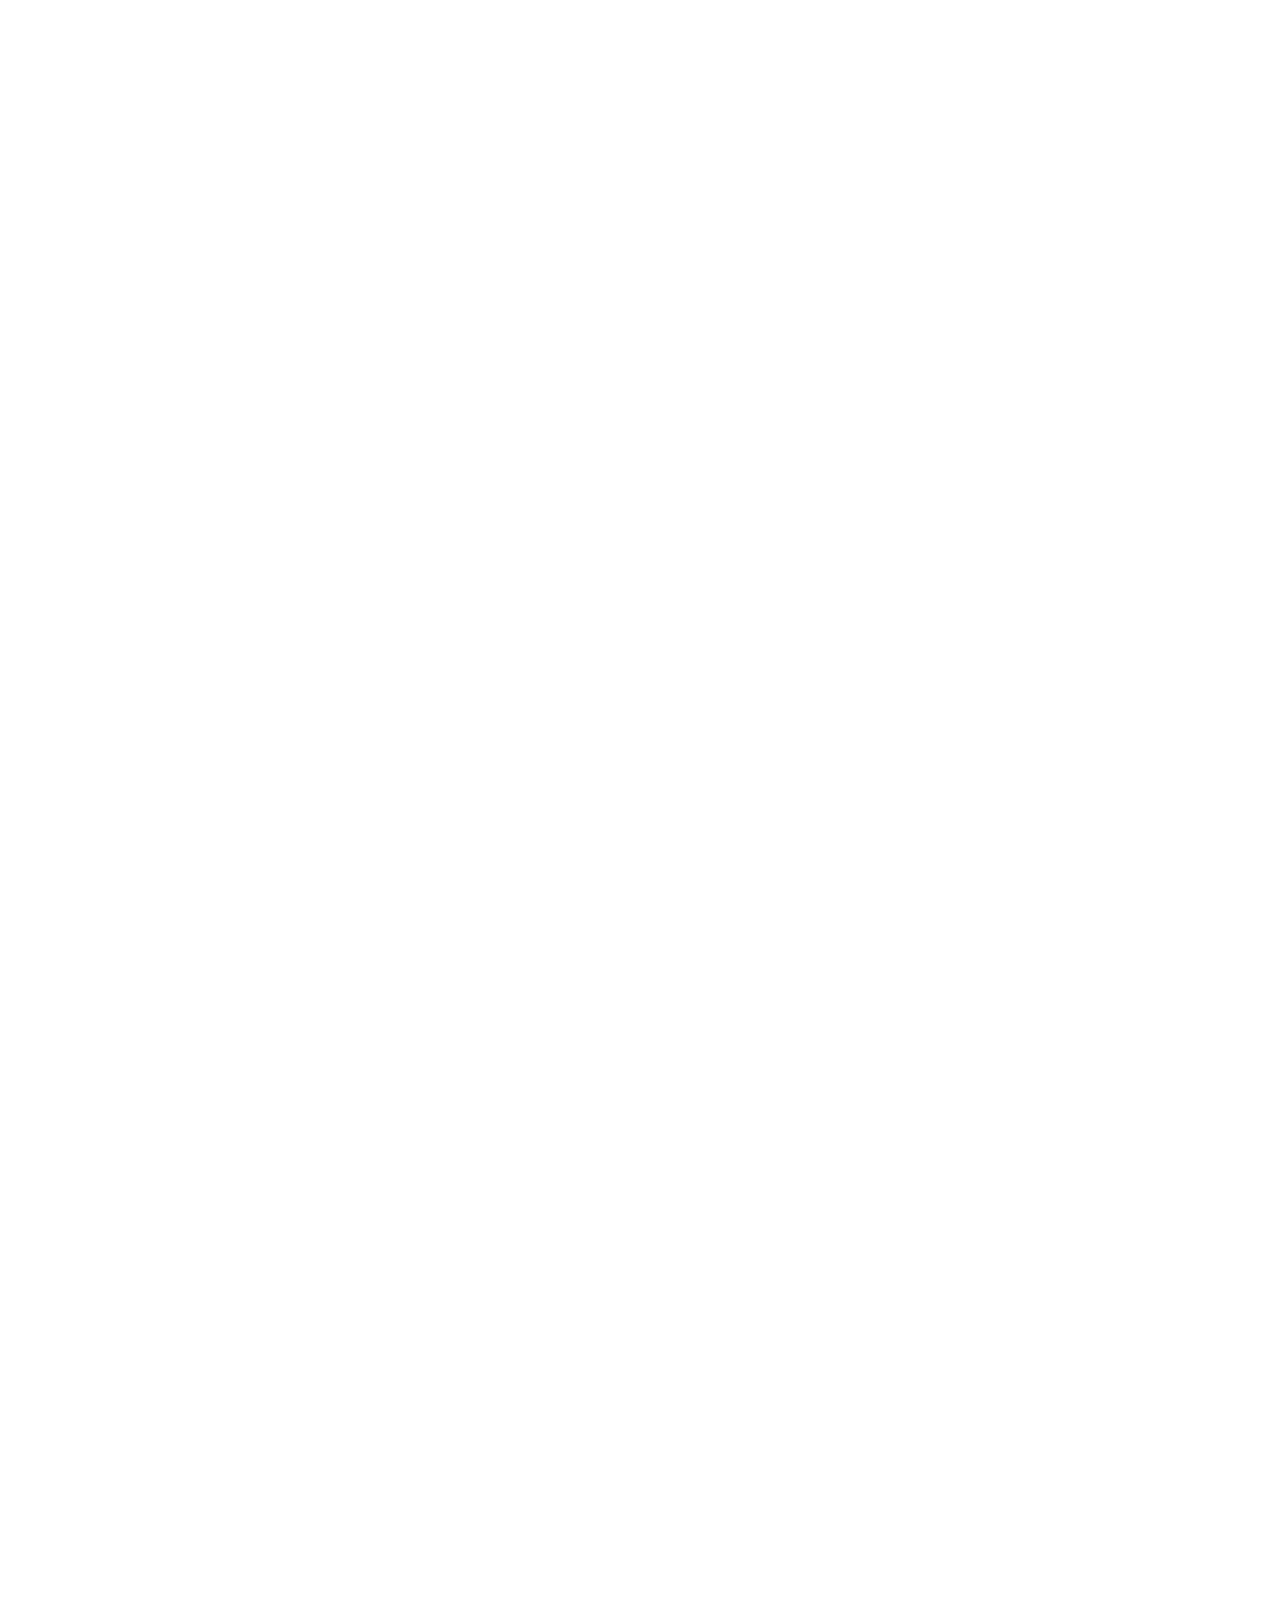
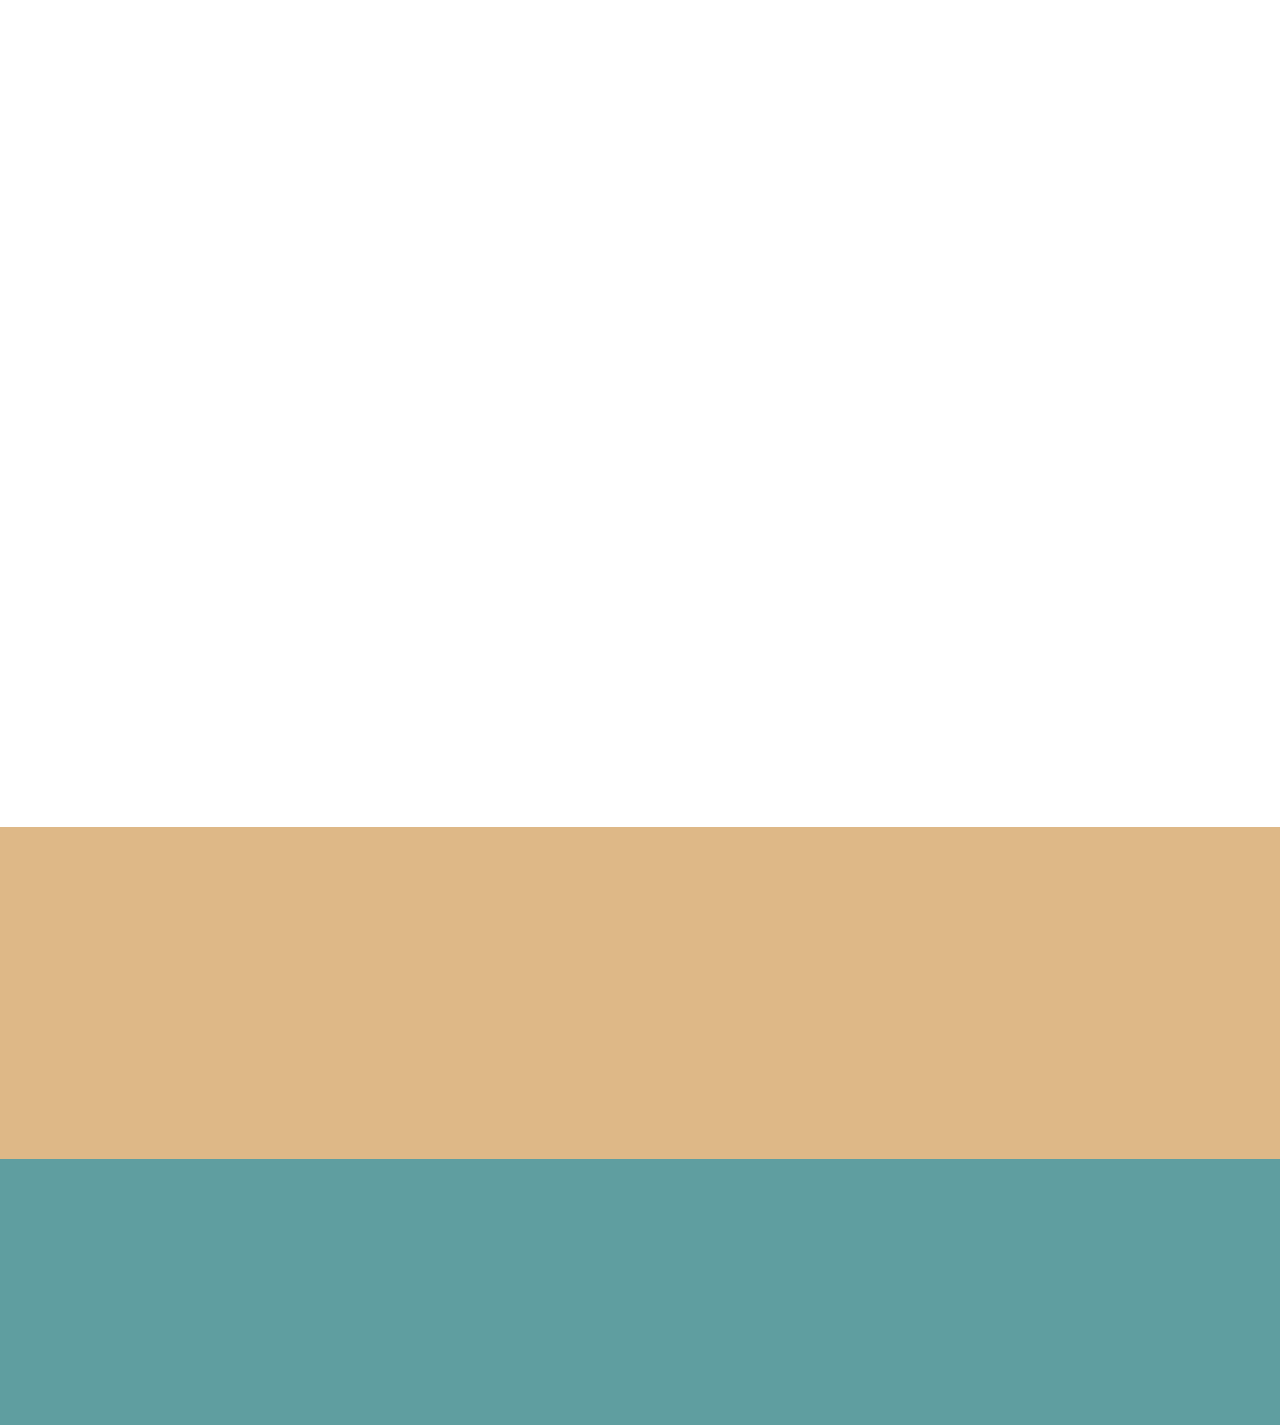
==== commit efe13cb0: "添加了首页分类栏的HTML还有一点移动改变类民的css" ====
--- a/4小米/HTML/index.html
+++ b/4小米/HTML/index.html
@@ -89,6 +89,8 @@
                                 <!-- 主页上的分类栏 -->
                                 <div class="category">
                                     <ul class="category-list">
+
+                                        <!-- 主页分类导航栏-手机 -->
                                         <li class="category-item">
                                             <a href="#a" class="title">
                                                 <span class="title-text">手机</span>
@@ -96,127 +98,1505 @@
                                                     <span class="title-arrow-img"></span>
                                                 </div>
                                             </a>
+                                            <!-- 隐藏层 -->
+                                            <div class="category-none">
+                                                <!-- 隐藏层第一列 -->
+                                                <ul class="category-none-list ">
+                                                    <li class="category-none-list-item">
+                                                        <a href="#a" class="link">
+                                                            <img src="../Images/主页隐藏栏小图片.png">
+                                                            <span class="text">Xiaomi 12 Pro</span>
+                                                        </a>
+                                                    </li>
+                                                    <li class="category-none-list-item">
+                                                        <a href="#a" class="link">
+                                                            <img src="../Images/主页隐藏栏小图片.png">
+                                                            <span class="text">Xiaomi 12 Pro</span>
+                                                        </a>
+                                                    </li>
+                                                    <li class="category-none-list-item">
+                                                        <a href="#a" class="link">
+                                                            <img src="../Images/主页隐藏栏小图片.png">
+                                                            <span class="text">Xiaomi 12 Pro</span>
+                                                        </a>
+                                                    </li>
+                                                    <li class="category-none-list-item">
+                                                        <a href="#a" class="link">
+                                                            <img src="../Images/主页隐藏栏小图片.png">
+                                                            <span class="text">Xiaomi 12 Pro</span>
+                                                        </a>
+                                                    </li>
+                                                    <li class="category-none-list-item">
+                                                        <a href="#a" class="link">
+                                                            <img src="../Images/主页隐藏栏小图片.png">
+                                                            <span class="text">Xiaomi 12 Pro</span>
+                                                        </a>
+                                                    </li>
+                                                    <li class="category-none-list-item">
+                                                        <a href="#a" class="link">
+                                                            <img src="../Images/主页隐藏栏小图片.png">
+                                                            <span class="text">Xiaomi 12 Pro</span>
+                                                        </a>
+                                                    </li>
+                                                </ul>
+                                                <!-- 隐藏层第二列 -->
+                                                <ul class="category-none-list ">
+                                                    <li class="category-none-list-item">
+                                                        <a href="#a" class="link">
+                                                            <img src="../Images/主页隐藏栏小图片.png">
+                                                            <span class="text">Xiaomi 12 Pro</span>
+                                                        </a>
+                                                    </li>
+                                                    <li class="category-none-list-item">
+                                                        <a href="#a" class="link">
+                                                            <img src="../Images/主页隐藏栏小图片.png">
+                                                            <span class="text">Xiaomi 12 Pro</span>
+                                                        </a>
+                                                    </li>
+                                                    <li class="category-none-list-item">
+                                                        <a href="#a" class="link">
+                                                            <img src="../Images/主页隐藏栏小图片.png">
+                                                            <span class="text">Xiaomi 12 Pro</span>
+                                                        </a>
+                                                    </li>
+                                                    <li class="category-none-list-item">
+                                                        <a href="#a" class="link">
+                                                            <img src="../Images/主页隐藏栏小图片.png">
+                                                            <span class="text">Xiaomi 12 Pro</span>
+                                                        </a>
+                                                    </li>
+                                                    <li class="category-none-list-item">
+                                                        <a href="#a" class="link">
+                                                            <img src="../Images/主页隐藏栏小图片.png">
+                                                            <span class="text">Xiaomi 12 Pro</span>
+                                                        </a>
+                                                    </li>
+                                                    <li class="category-none-list-item">
+                                                        <a href="#a" class="link">
+                                                            <img src="../Images/主页隐藏栏小图片.png">
+                                                            <span class="text">Xiaomi 12 Pro</span>
+                                                        </a>
+                                                    </li>
+                                                </ul>
+                                                <!-- 隐藏层第三列 -->
+                                                <ul class="category-none-list ">
+                                                    <li class="category-none-list-item">
+                                                        <a href="#a" class="link">
+                                                            <img src="../Images/主页隐藏栏小图片.png">
+                                                            <span class="text">Xiaomi 12 Pro</span>
+                                                        </a>
+                                                    </li>
+                                                    <li class="category-none-list-item">
+                                                        <a href="#a" class="link">
+                                                            <img src="../Images/主页隐藏栏小图片.png">
+                                                            <span class="text">Xiaomi 12 Pro</span>
+                                                        </a>
+                                                    </li>
+                                                    <li class="category-none-list-item">
+                                                        <a href="#a" class="link">
+                                                            <img src="../Images/主页隐藏栏小图片.png">
+                                                            <span class="text">Xiaomi 12 Pro</span>
+                                                        </a>
+                                                    </li>
+                                                    <li class="category-none-list-item">
+                                                        <a href="#a" class="link">
+                                                            <img src="../Images/主页隐藏栏小图片.png">
+                                                            <span class="text">Xiaomi 12 Pro</span>
+                                                        </a>
+                                                    </li>
+                                                    <li class="category-none-list-item">
+                                                        <a href="#a" class="link">
+                                                            <img src="../Images/主页隐藏栏小图片.png">
+                                                            <span class="text">Xiaomi 12 Pro</span>
+                                                        </a>
+                                                    </li>
+                                                    <li class="category-none-list-item">
+                                                        <a href="#a" class="link">
+                                                            <img src="../Images/主页隐藏栏小图片.png">
+                                                            <span class="text">Xiaomi 12 Pro</span>
+                                                        </a>
+                                                    </li>
+                                                </ul>                                                
+                                                <!-- 隐藏层第四列 -->
+                                                <ul class="category-none-list ">
+                                                    <li class="category-none-list-item">
+                                                        <a href="#a" class="link">
+                                                            <img src="../Images/主页隐藏栏小图片.png">
+                                                            <span class="text">Xiaomi 12 Pro</span>
+                                                        </a>
+                                                    </li>
+                                                    <li class="category-none-list-item">
+                                                        <a href="#a" class="link">
+                                                            <img src="../Images/主页隐藏栏小图片.png">
+                                                            <span class="text">Xiaomi 12 Pro</span>
+                                                        </a>
+                                                    </li>
+                                                    <li class="category-none-list-item">
+                                                        <a href="#a" class="link">
+                                                            <img src="../Images/主页隐藏栏小图片.png">
+                                                            <span class="text">Xiaomi 12 Pro</span>
+                                                        </a>
+                                                    </li>
+                                                    <li class="category-none-list-item">
+                                                        <a href="#a" class="link">
+                                                            <img src="../Images/主页隐藏栏小图片.png">
+                                                            <span class="text">Xiaomi 12 Pro</span>
+                                                        </a>
+                                                    </li>
+                                                    <li class="category-none-list-item">
+                                                        <a href="#a" class="link">
+                                                            <img src="../Images/主页隐藏栏小图片.png">
+                                                            <span class="text">Xiaomi 12 Pro</span>
+                                                        </a>
+                                                    </li>
+                                                    <li class="category-none-list-item">
+                                                        <a href="#a" class="link">
+                                                            <img src="../Images/主页隐藏栏小图片.png">
+                                                            <span class="text">Xiaomi 12 Pro</span>
+                                                        </a>
+                                                    </li>
+                                                </ul>
+                                            </div>
+                                        </li>
+                                        <!-- 主页分类导航栏-电视 -->
+                                        <li class="category-item">
+                                            <a href="#a" class="title">
+                                                <span class="title-text">电视</span>
+                                                <div class="title-arrow">
+                                                    <span class="title-arrow-img"></span>
+                                                </div>
+                                            </a>
+                                            <!-- 隐藏层 -->
+                                            <div class="category-none">
+                                                <!-- 隐藏层第一列 -->
+                                                <ul class="category-none-list ">
+                                                    <li class="category-none-list-item">
+                                                        <a href="#a" class="link">
+                                                            <img src="../Images/主页隐藏栏小图片-电视.png">
+                                                            <span class="text">Redmi X65 2022款</span>
+                                                        </a>
+                                                    </li>
+                                                    <li class="category-none-list-item">
+                                                        <a href="#a" class="link">
+                                                            <img src="../Images/主页隐藏栏小图片-电视.png">
+                                                            <span class="text">Redmi X65 2022款</span>
+                                                        </a>
+                                                    </li>
+                                                    <li class="category-none-list-item">
+                                                        <a href="#a" class="link">
+                                                            <img src="../Images/主页隐藏栏小图片-电视.png">
+                                                            <span class="text">Redmi X65 2022款</span>
+                                                        </a>
+                                                    </li>
+                                                    <li class="category-none-list-item">
+                                                        <a href="#a" class="link">
+                                                            <img src="../Images/主页隐藏栏小图片-电视.png">
+                                                            <span class="text">Redmi X65 2022款</span>
+                                                        </a>
+                                                    </li>
+                                                    <li class="category-none-list-item">
+                                                        <a href="#a" class="link">
+                                                            <img src="../Images/主页隐藏栏小图片-电视.png">
+                                                            <span class="text">Redmi X65 2022款</span>
+                                                        </a>
+                                                    </li>
+                                                    <li class="category-none-list-item">
+                                                        <a href="#a" class="link">
+                                                            <img src="../Images/主页隐藏栏小图片-电视.png">
+                                                            <span class="text">Redmi X65 2022款</span>
+                                                        </a>
+                                                    </li>
+                                                </ul>
+                                                <!-- 隐藏层第二列 -->
+                                                <ul class="category-none-list ">
+                                                    <li class="category-none-list-item">
+                                                        <a href="#a" class="link">
+                                                            <img src="../Images/主页隐藏栏小图片-电视.png">
+                                                            <span class="text">Redmi X65 2022款</span>
+                                                        </a>
+                                                    </li>
+                                                    <li class="category-none-list-item">
+                                                        <a href="#a" class="link">
+                                                            <img src="../Images/主页隐藏栏小图片-电视.png">
+                                                            <span class="text">Redmi X65 2022款</span>
+                                                        </a>
+                                                    </li>
+                                                    <li class="category-none-list-item">
+                                                        <a href="#a" class="link">
+                                                            <img src="../Images/主页隐藏栏小图片-电视.png">
+                                                            <span class="text">Redmi X65 2022款</span>
+                                                        </a>
+                                                    </li>
+                                                    <li class="category-none-list-item">
+                                                        <a href="#a" class="link">
+                                                            <img src="../Images/主页隐藏栏小图片-电视.png">
+                                                            <span class="text">Redmi X65 2022款</span>
+                                                        </a>
+                                                    </li>
+                                                    <li class="category-none-list-item">
+                                                        <a href="#a" class="link">
+                                                            <img src="../Images/主页隐藏栏小图片-电视.png">
+                                                            <span class="text">Redmi X65 2022款</span>
+                                                        </a>
+                                                    </li>
+                                                    <li class="category-none-list-item">
+                                                        <a href="#a" class="link">
+                                                            <img src="../Images/主页隐藏栏小图片-电视.png">
+                                                            <span class="text">Redmi X65 2022款</span>
+                                                        </a>
+                                                    </li>
+                                                </ul>
+                                                <!-- 隐藏层第三列 -->
+                                                <ul class="category-none-list ">
+                                                    <li class="category-none-list-item">
+                                                        <a href="#a" class="link">
+                                                            <img src="../Images/主页隐藏栏小图片-电视.png">
+                                                            <span class="text">Redmi X65 2022款</span>
+                                                        </a>
+                                                    </li>
+                                                    <li class="category-none-list-item">
+                                                        <a href="#a" class="link">
+                                                            <img src="../Images/主页隐藏栏小图片-电视.png">
+                                                            <span class="text">Redmi X65 2022款</span>
+                                                        </a>
+                                                    </li>
+                                                    <li class="category-none-list-item">
+                                                        <a href="#a" class="link">
+                                                            <img src="../Images/主页隐藏栏小图片-电视.png">
+                                                            <span class="text">Redmi X65 2022款</span>
+                                                        </a>
+                                                    </li>
+                                                    <li class="category-none-list-item">
+                                                        <a href="#a" class="link">
+                                                            <img src="../Images/主页隐藏栏小图片-电视.png">
+                                                            <span class="text">Redmi X65 2022款</span>
+                                                        </a>
+                                                    </li>
+                                                    <li class="category-none-list-item">
+                                                        <a href="#a" class="link">
+                                                            <img src="../Images/主页隐藏栏小图片-电视.png">
+                                                            <span class="text">Redmi X65 2022款</span>
+                                                        </a>
+                                                    </li>
+                                                    <li class="category-none-list-item">
+                                                        <a href="#a" class="link">
+                                                            <img src="../Images/主页隐藏栏小图片-电视.png">
+                                                            <span class="text">Redmi X65 2022款</span>
+                                                        </a>
+                                                    </li>
+                                                </ul>                                                
+                                                <!-- 隐藏层第四列 -->
+                                                <ul class="category-none-list ">
+                                                    <li class="category-none-list-item">
+                                                        <a href="#a" class="link">
+                                                            <img src="../Images/主页隐藏栏小图片-电视.png">
+                                                            <span class="text">Redmi X65 2022款</span>
+                                                        </a>
+                                                    </li>
+                                                    <li class="category-none-list-item">
+                                                        <a href="#a" class="link">
+                                                            <img src="../Images/主页隐藏栏小图片-电视.png">
+                                                            <span class="text">Redmi X65 2022款</span>
+                                                        </a>
+                                                    </li>
+                                                    <li class="category-none-list-item">
+                                                        <a href="#a" class="link">
+                                                            <img src="../Images/主页隐藏栏小图片-电视.png">
+                                                            <span class="text">Redmi X65 2022款</span>
+                                                        </a>
+                                                    </li>
+                                                    <li class="category-none-list-item">
+                                                        <a href="#a" class="link">
+                                                            <img src="../Images/主页隐藏栏小图片-电视.png">
+                                                            <span class="text">Redmi X65 2022款</span>
+                                                        </a>
+                                                    </li>
+                                                    <li class="category-none-list-item">
+                                                        <a href="#a" class="link">
+                                                            <img src="../Images/主页隐藏栏小图片-电视.png">
+                                                            <span class="text">Redmi X65 2022款</span>
+                                                        </a>
+                                                    </li>
+                                                    <li class="category-none-list-item">
+                                                        <a href="#a" class="link">
+                                                            <img src="../Images/主页隐藏栏小图片-电视.png">
+                                                            <span class="text">Redmi X65 2022款</span>
+                                                        </a>
+                                                    </li>
+                                                </ul>
+                                            </div>
+                                        </li>
+
+                                        <!-- 主页分类导航栏-笔记本平板 -->
+                                        <li class="category-item">
+                                            <a href="#a" class="title">
+                                                <span class="title-text">笔记本 平板</span>
+                                                <div class="title-arrow">
+                                                    <span class="title-arrow-img"></span>
+                                                </div>
+                                            </a>
+                                            <!-- 隐藏层 -->
+                                            <div class="category-none">
+                                                <!-- 隐藏层第一列 -->
+                                                <ul class="category-none-list ">
+                                                    <li class="category-none-list-item">
+                                                        <a href="#a" class="link">
+                                                            <img src="../Images/主页隐藏栏小图片-笔记本.png">
+                                                            <span class="text">RedmiBook Pro 14 增强版</span>
+                                                        </a>
+                                                    </li>
+                                                    <li class="category-none-list-item">
+                                                        <a href="#a" class="link">
+                                                            <img src="../Images/主页隐藏栏小图片-笔记本.png">
+                                                            <span class="text">RedmiBook Pro 14 增强版</span>
+                                                        </a>
+                                                    </li>
+                                                    <li class="category-none-list-item">
+                                                        <a href="#a" class="link">
+                                                            <img src="../Images/主页隐藏栏小图片-笔记本.png">
+                                                            <span class="text">RedmiBook Pro 14 增强版</span>
+                                                        </a>
+                                                    </li>
+                                                    <li class="category-none-list-item">
+                                                        <a href="#a" class="link">
+                                                            <img src="../Images/主页隐藏栏小图片-笔记本.png">
+                                                            <span class="text">RedmiBook Pro 14 增强版</span>
+                                                        </a>
+                                                    </li>
+                                                    <li class="category-none-list-item">
+                                                        <a href="#a" class="link">
+                                                            <img src="../Images/主页隐藏栏小图片-笔记本.png">
+                                                            <span class="text">RedmiBook Pro 14 增强版</span>
+                                                        </a>
+                                                    </li>
+                                                    <li class="category-none-list-item">
+                                                        <a href="#a" class="link">
+                                                            <img src="../Images/主页隐藏栏小图片-笔记本.png">
+                                                            <span class="text">RedmiBook Pro 14 增强版</span>
+                                                        </a>
+                                                    </li>
+                                                </ul>
+                                                <!-- 隐藏层第二列 -->
+                                                <ul class="category-none-list category-list-tow">
+                                                    <li class="category-none-list-item">
+                                                        <a href="#a" class="link">
+                                                            <img src="../Images/主页隐藏栏小图片-笔记本.png">
+                                                            <span class="text">RedmiBook Pro 14 增强版</span>
+                                                        </a>
+                                                    </li>
+                                                    <li class="category-none-list-item">
+                                                        <a href="#a" class="link">
+                                                            <img src="../Images/主页隐藏栏小图片-笔记本.png">
+                                                            <span class="text">RedmiBook Pro 14 增强版</span>
+                                                        </a>
+                                                    </li>
+                                                    <li class="category-none-list-item">
+                                                        <a href="#a" class="link">
+                                                            <img src="../Images/主页隐藏栏小图片-笔记本.png">
+                                                            <span class="text">RedmiBook Pro 14 增强版</span>
+                                                        </a>
+                                                    </li>
+                                                    <li class="category-none-list-item">
+                                                        <a href="#a" class="link">
+                                                            <img src="../Images/主页隐藏栏小图片-笔记本.png">
+                                                            <span class="text">RedmiBook Pro 14 增强版</span>
+                                                        </a>
+                                                    </li>
+                                                    <li class="category-none-list-item">
+                                                        <a href="#a" class="link">
+                                                            <img src="../Images/主页隐藏栏小图片-笔记本.png">
+                                                            <span class="text">RedmiBook Pro 14 增强版</span>
+                                                        </a>
+                                                    </li>
+                                                    <li class="category-none-list-item">
+                                                        <a href="#a" class="link">
+                                                            <img src="../Images/主页隐藏栏小图片-笔记本.png">
+                                                            <span class="text">RedmiBook Pro 14 增强版</span>
+                                                        </a>
+                                                    </li>
+                                                </ul>
+                                                <!-- 隐藏层第三列 -->
+                                                <ul class="category-none-list ">
+                                                    <li class="category-none-list-item">
+                                                        <a href="#a" class="link">
+                                                            <img src="../Images/主页隐藏栏小图片-笔记本.png">
+                                                            <span class="text">RedmiBook Pro 14 增强版</span>
+                                                        </a>
+                                                    </li>
+                                                    <li class="category-none-list-item">
+                                                        <a href="#a" class="link">
+                                                            <img src="../Images/主页隐藏栏小图片-笔记本.png">
+                                                            <span class="text">RedmiBook Pro 14 增强版</span>
+                                                        </a>
+                                                    </li>
+                                                    <li class="category-none-list-item">
+                                                        <a href="#a" class="link">
+                                                            <img src="../Images/主页隐藏栏小图片-笔记本.png">
+                                                            <span class="text">RedmiBook Pro 14 增强版</span>
+                                                        </a>
+                                                    </li>
+                                                    <li class="category-none-list-item">
+                                                        <a href="#a" class="link">
+                                                            <img src="../Images/主页隐藏栏小图片-笔记本.png">
+                                                            <span class="text">RedmiBook Pro 14 增强版</span>
+                                                        </a>
+                                                    </li>
+                                                    <li class="category-none-list-item">
+                                                        <a href="#a" class="link">
+                                                            <img src="../Images/主页隐藏栏小图片-笔记本.png">
+                                                            <span class="text">RedmiBook Pro 14 增强版</span>
+                                                        </a>
+                                                    </li>
+                                                    <li class="category-none-list-item">
+                                                        <a href="#a" class="link">
+                                                            <img src="../Images/主页隐藏栏小图片-笔记本.png">
+                                                            <span class="text">RedmiBook Pro 14 增强版</span>
+                                                        </a>
+                                                    </li>
+                                                </ul>                                                
+                                                <!-- 隐藏层第四列 -->
+                                                <ul class="category-none-list ">
+                                                    <li class="category-none-list-item">
+                                                        <a href="#a" class="link">
+                                                            <img src="../Images/主页隐藏栏小图片-笔记本.png">
+                                                            <span class="text">RedmiBook Pro 14 增强版</span>
+                                                        </a>
+                                                    </li>
+                                                    <li class="category-none-list-item">
+                                                        <a href="#a" class="link">
+                                                            <img src="../Images/主页隐藏栏小图片-笔记本.png">
+                                                            <span class="text">RedmiBook Pro 14 增强版</span>
+                                                        </a>
+                                                    </li>
+                                                </ul>
+                                            </div>
+                                        </li>
+
+                                        <!-- 主页分类导航栏-家电 -->
+                                        <li class="category-item">
+                                            <a href="#a" class="title">
+                                                <span class="title-text">家电</span>
+                                                <div class="title-arrow">
+                                                    <span class="title-arrow-img"></span>
+                                                </div>
+                                            </a>
+                                            <!-- 隐藏层 -->
+                                            <div class="category-none">
+                                                <!-- 隐藏层第一列 -->
+                                                <ul class="category-none-list ">
+                                                    <li class="category-none-list-item">
+                                                        <a href="#a" class="link">
+                                                            <img src="../Images/主页隐藏栏小图片-冰箱.png">
+                                                            <span class="text">冰箱</span>
+                                                        </a>
+                                                    </li>
+                                                    <li class="category-none-list-item">
+                                                        <a href="#a" class="link">
+                                                            <img src="../Images/主页隐藏栏小图片-冰箱.png">
+                                                            <span class="text">冰箱</span>
+                                                        </a>
+                                                    </li>
+                                                    <li class="category-none-list-item">
+                                                        <a href="#a" class="link">
+                                                            <img src="../Images/主页隐藏栏小图片-冰箱.png">
+                                                            <span class="text">冰箱</span>
+                                                        </a>
+                                                    </li>
+                                                    <li class="category-none-list-item">
+                                                        <a href="#a" class="link">
+                                                            <img src="../Images/主页隐藏栏小图片-冰箱.png">
+                                                            <span class="text">冰箱</span>
+                                                        </a>
+                                                    </li>
+                                                    <li class="category-none-list-item">
+                                                        <a href="#a" class="link">
+                                                            <img src="../Images/主页隐藏栏小图片-冰箱.png">
+                                                            <span class="text">冰箱</span>
+                                                        </a>
+                                                    </li>
+                                                    <li class="category-none-list-item">
+                                                        <a href="#a" class="link">
+                                                            <img src="../Images/主页隐藏栏小图片-冰箱.png">
+                                                            <span class="text">冰箱</span>
+                                                        </a>
+                                                    </li>
+                                                </ul>
+                                                <!-- 隐藏层第二列 -->
+                                                <ul class="category-none-list ">
+                                                    <li class="category-none-list-item">
+                                                        <a href="#a" class="link">
+                                                            <img src="../Images/主页隐藏栏小图片-冰箱.png">
+                                                            <span class="text">冰箱</span>
+                                                        </a>
+                                                    </li>
+                                                    <li class="category-none-list-item">
+                                                        <a href="#a" class="link">
+                                                            <img src="../Images/主页隐藏栏小图片-冰箱.png">
+                                                            <span class="text">冰箱</span>
+                                                        </a>
+                                                    </li>
+                                                    <li class="category-none-list-item">
+                                                        <a href="#a" class="link">
+                                                            <img src="../Images/主页隐藏栏小图片-冰箱.png">
+                                                            <span class="text">冰箱</span>
+                                                        </a>
+                                                    </li>
+                                                    <li class="category-none-list-item">
+                                                        <a href="#a" class="link">
+                                                            <img src="../Images/主页隐藏栏小图片-冰箱.png">
+                                                            <span class="text">冰箱</span>
+                                                        </a>
+                                                    </li>
+                                                    <li class="category-none-list-item">
+                                                        <a href="#a" class="link">
+                                                            <img src="../Images/主页隐藏栏小图片-冰箱.png">
+                                                            <span class="text">冰箱</span>
+                                                        </a>
+                                                    </li>
+                                                    <li class="category-none-list-item">
+                                                        <a href="#a" class="link">
+                                                            <img src="../Images/主页隐藏栏小图片-冰箱.png">
+                                                            <span class="text">冰箱</span>
+                                                        </a>
+                                                    </li>
+                                                </ul>
+                                                <!-- 隐藏层第三列 -->
+                                                <ul class="category-none-list ">
+                                                    <li class="category-none-list-item">
+                                                        <a href="#a" class="link">
+                                                            <img src="../Images/主页隐藏栏小图片-冰箱.png">
+                                                            <span class="text">冰箱</span>
+                                                        </a>
+                                                    </li>
+                                                    <li class="category-none-list-item">
+                                                        <a href="#a" class="link">
+                                                            <img src="../Images/主页隐藏栏小图片-冰箱.png">
+                                                            <span class="text">冰箱</span>
+                                                        </a>
+                                                    </li>
+                                                    <li class="category-none-list-item">
+                                                        <a href="#a" class="link">
+                                                            <img src="../Images/主页隐藏栏小图片-冰箱.png">
+                                                            <span class="text">冰箱</span>
+                                                        </a>
+                                                    </li>
+                                                    <li class="category-none-list-item">
+                                                        <a href="#a" class="link">
+                                                            <img src="../Images/主页隐藏栏小图片-冰箱.png">
+                                                            <span class="text">冰箱</span>
+                                                        </a>
+                                                    </li>
+                                                    <li class="category-none-list-item">
+                                                        <a href="#a" class="link">
+                                                            <img src="../Images/主页隐藏栏小图片-冰箱.png">
+                                                            <span class="text">冰箱</span>
+                                                        </a>
+                                                    </li>
+                                                    <li class="category-none-list-item">
+                                                        <a href="#a" class="link">
+                                                            <img src="../Images/主页隐藏栏小图片-冰箱.png">
+                                                            <span class="text">冰箱</span>
+                                                        </a>
+                                                    </li>
+                                                </ul>                                                
+                                                <!-- 隐藏层第四列 -->
+                                                <ul class="category-none-list ">
+                                                    <li class="category-none-list-item">
+                                                        <a href="#a" class="link">
+                                                            <img src="../Images/主页隐藏栏小图片-冰箱.png">
+                                                            <span class="text">冰箱</span>
+                                                        </a>
+                                                    </li>
+                                                    <li class="category-none-list-item">
+                                                        <a href="#a" class="link">
+                                                            <img src="../Images/主页隐藏栏小图片-冰箱.png">
+                                                            <span class="text">冰箱</span>
+                                                        </a>
+                                                    </li>
+                                                    <li class="category-none-list-item">
+                                                        <a href="#a" class="link">
+                                                            <img src="../Images/主页隐藏栏小图片-冰箱.png">
+                                                            <span class="text">冰箱</span>
+                                                        </a>
+                                                    </li>
+                                                    <li class="category-none-list-item">
+                                                        <a href="#a" class="link">
+                                                            <img src="../Images/主页隐藏栏小图片-冰箱.png">
+                                                            <span class="text">冰箱</span>
+                                                        </a>
+                                                    </li>
+                                                    <li class="category-none-list-item">
+                                                        <a href="#a" class="link">
+                                                            <img src="../Images/主页隐藏栏小图片-冰箱.png">
+                                                            <span class="text">冰箱</span>
+                                                        </a>
+                                                    </li>
+                                                    <li class="category-none-list-item">
+                                                        <a href="#a" class="link">
+                                                            <img src="../Images/主页隐藏栏小图片-冰箱.png">
+                                                            <span class="text">冰箱</span>
+                                                        </a>
+                                                    </li>
+                                                </ul>
+                                            </div>
+                                        </li>
+
+                                        <!-- 主页分类导航栏-出行 穿戴 -->
+                                        <li class="category-item">
+                                            <a href="#a" class="title">
+                                                <span class="title-text">出行 穿戴</span>
+                                                <div class="title-arrow">
+                                                    <span class="title-arrow-img"></span>
+                                                </div>
+                                            </a>
+                                            <!-- 隐藏层 -->
+                                            <div class="category-none category-none-tow">
+                                                <!-- 隐藏层第一列 -->
+                                                <ul class="category-none-list ">
+                                                    <li class="category-none-list-item">
+                                                        <a href="#a" class="link">
+                                                            <img src="../Images/主页隐藏栏小图片-出行.png">
+                                                            <span class="text">平衡车</span>
+                                                        </a>
+                                                    </li>
+                                                    <li class="category-none-list-item">
+                                                        <a href="#a" class="link">
+                                                            <img src="../Images/主页隐藏栏小图片-出行.png">
+                                                            <span class="text">平衡车</span>
+                                                        </a>
+                                                    </li>
+                                                    <li class="category-none-list-item">
+                                                        <a href="#a" class="link">
+                                                            <img src="../Images/主页隐藏栏小图片-出行.png">
+                                                            <span class="text">平衡车</span>
+                                                        </a>
+                                                    </li>
+                                                    <li class="category-none-list-item">
+                                                        <a href="#a" class="link">
+                                                            <img src="../Images/主页隐藏栏小图片-出行.png">
+                                                            <span class="text">平衡车</span>
+                                                        </a>
+                                                    </li>
+                                                    <li class="category-none-list-item">
+                                                        <a href="#a" class="link">
+                                                            <img src="../Images/主页隐藏栏小图片-出行.png">
+                                                            <span class="text">平衡车</span>
+                                                        </a>
+                                                    </li>
+                                                    <li class="category-none-list-item">
+                                                        <a href="#a" class="link">
+                                                            <img src="../Images/主页隐藏栏小图片-出行.png">
+                                                            <span class="text">平衡车</span>
+                                                        </a>
+                                                    </li>
+                                                </ul>
+                                                <!-- 隐藏层第二列 -->
+                                                <ul class="category-none-list ">
+                                                    <li class="category-none-list-item">
+                                                        <a href="#a" class="link">
+                                                            <img src="../Images/主页隐藏栏小图片-出行.png">
+                                                            <span class="text">平衡车</span>
+                                                        </a>
+                                                    </li>
+                                                    <li class="category-none-list-item">
+                                                        <a href="#a" class="link">
+                                                            <img src="../Images/主页隐藏栏小图片-出行.png">
+                                                            <span class="text">平衡车</span>
+                                                        </a>
+                                                    </li>
+                                                    <li class="category-none-list-item">
+                                                        <a href="#a" class="link">
+                                                            <img src="../Images/主页隐藏栏小图片-出行.png">
+                                                            <span class="text">平衡车</span>
+                                                        </a>
+                                                    </li>
+                                                    <li class="category-none-list-item">
+                                                        <a href="#a" class="link">
+                                                            <img src="../Images/主页隐藏栏小图片-出行.png">
+                                                            <span class="text">平衡车</span>
+                                                        </a>
+                                                    </li>
+                                                    <li class="category-none-list-item">
+                                                        <a href="#a" class="link">
+                                                            <img src="../Images/主页隐藏栏小图片-出行.png">
+                                                            <span class="text">平衡车</span>
+                                                        </a>
+                                                    </li>
+                                                    <li class="category-none-list-item">
+                                                        <a href="#a" class="link">
+                                                            <img src="../Images/主页隐藏栏小图片-出行.png">
+                                                            <span class="text">平衡车</span>
+                                                        </a>
+                                                    </li>
+                                                </ul>
+                                                <!-- 隐藏层第三列 -->
+                                                <ul class="category-none-list ">
+                                                    <li class="category-none-list-item">
+                                                        <a href="#a" class="link">
+                                                            <img src="../Images/主页隐藏栏小图片-出行.png">
+                                                            <span class="text">平衡车</span>
+                                                        </a>
+                                                    </li>
+                                                    <li class="category-none-list-item">
+                                                        <a href="#a" class="link">
+                                                            <img src="../Images/主页隐藏栏小图片-出行.png">
+                                                            <span class="text">平衡车</span>
+                                                        </a>
+                                                    </li>
+                                                    <li class="category-none-list-item">
+                                                        <a href="#a" class="link">
+                                                            <img src="../Images/主页隐藏栏小图片-出行.png">
+                                                            <span class="text">平衡车</span>
+                                                        </a>
+                                                    </li>
+                                                </ul>                                                
+                                            </div>
+                                        </li>
+
+                                        <!-- 主页分类导航栏-智能 路由 -->
+                                        <li class="category-item">
+                                            <a href="#a" class="title">
+                                                <span class="title-text">智能 路由器</span>
+                                                <div class="title-arrow">
+                                                    <span class="title-arrow-img"></span>
+                                                </div>
+                                            </a>
+                                            <!-- 隐藏层 -->
+                                            <div class="category-none category-none-tow">
+                                                <!-- 隐藏层第一列 -->
+                                                <ul class="category-none-list ">
+                                                    <li class="category-none-list-item">
+                                                        <a href="#a" class="link">
+                                                            <img src="../Images/主页隐藏栏小图片-智能.png">
+                                                            <span class="text">摄像头</span>
+                                                        </a>
+                                                    </li>
+                                                    <li class="category-none-list-item">
+                                                        <a href="#a" class="link">
+                                                            <img src="../Images/主页隐藏栏小图片-智能.png">
+                                                            <span class="text">摄像头</span>
+                                                        </a>
+                                                    </li>
+                                                    <li class="category-none-list-item">
+                                                        <a href="#a" class="link">
+                                                            <img src="../Images/主页隐藏栏小图片-智能.png">
+                                                            <span class="text">摄像头</span>
+                                                        </a>
+                                                    </li>
+                                                    <li class="category-none-list-item">
+                                                        <a href="#a" class="link">
+                                                            <img src="../Images/主页隐藏栏小图片-智能.png">
+                                                            <span class="text">摄像头</span>
+                                                        </a>
+                                                    </li>
+                                                    <li class="category-none-list-item">
+                                                        <a href="#a" class="link">
+                                                            <img src="../Images/主页隐藏栏小图片-智能.png">
+                                                            <span class="text">摄像头</span>
+                                                        </a>
+                                                    </li>
+                                                    <li class="category-none-list-item">
+                                                        <a href="#a" class="link">
+                                                            <img src="../Images/主页隐藏栏小图片-智能.png">
+                                                            <span class="text">摄像头</span>
+                                                        </a>
+                                                    </li>
+                                                </ul>
+                                                <!-- 隐藏层第二列 -->
+                                                <ul class="category-none-list ">
+                                                    <li class="category-none-list-item">
+                                                        <a href="#a" class="link">
+                                                            <img src="../Images/主页隐藏栏小图片-智能.png">
+                                                            <span class="text">摄像头</span>
+                                                        </a>
+                                                    </li>
+                                                    <li class="category-none-list-item">
+                                                        <a href="#a" class="link">
+                                                            <img src="../Images/主页隐藏栏小图片-智能.png">
+                                                            <span class="text">摄像头</span>
+                                                        </a>
+                                                    </li>
+                                                    <li class="category-none-list-item">
+                                                        <a href="#a" class="link">
+                                                            <img src="../Images/主页隐藏栏小图片-智能.png">
+                                                            <span class="text">摄像头</span>
+                                                        </a>
+                                                    </li>
+                                                    <li class="category-none-list-item">
+                                                        <a href="#a" class="link">
+                                                            <img src="../Images/主页隐藏栏小图片-智能.png">
+                                                            <span class="text">摄像头</span>
+                                                        </a>
+                                                    </li>
+                                                    <li class="category-none-list-item">
+                                                        <a href="#a" class="link">
+                                                            <img src="../Images/主页隐藏栏小图片-智能.png">
+                                                            <span class="text">摄像头</span>
+                                                        </a>
+                                                    </li>
+                                                    <li class="category-none-list-item">
+                                                        <a href="#a" class="link">
+                                                            <img src="../Images/主页隐藏栏小图片-智能.png">
+                                                            <span class="text">摄像头</span>
+                                                        </a>
+                                                    </li>
+                                                </ul>
+                                                <!-- 隐藏层第三列 -->
+                                                <ul class="category-none-list ">
+                                                    <li class="category-none-list-item">
+                                                        <a href="#a" class="link">
+                                                            <img src="../Images/主页隐藏栏小图片-智能.png">
+                                                            <span class="text">摄像头</span>
+                                                        </a>
+                                                    </li>
+                                                    <li class="category-none-list-item">
+                                                        <a href="#a" class="link">
+                                                            <img src="../Images/主页隐藏栏小图片-智能.png">
+                                                            <span class="text">摄像头</span>
+                                                        </a>
+                                                    </li>
+                                                    <li class="category-none-list-item">
+                                                        <a href="#a" class="link">
+                                                            <img src="../Images/主页隐藏栏小图片-智能.png">
+                                                            <span class="text">摄像头</span>
+                                                        </a>
+                                                    </li>
+                                                </ul>                                                
+                                            </div>
+                                        </li>
+
+                                        <!-- 主页分类导航栏-电源 配件 -->
+                                        <li class="category-item ">
+                                            <a href="#a" class="title">
+                                                <span class="title-text">电源 配件</span>
+                                                <div class="title-arrow">
+                                                    <span class="title-arrow-img"></span>
+                                                </div>
+                                            </a>
+                                            <!-- 隐藏层 -->
+                                            <div class="category-none category-none-three">
+                                                <!-- 隐藏层第一列 -->
+                                                <ul class="category-none-list ">
+                                                    <li class="category-none-list-item">
+                                                        <a href="#a" class="link">
+                                                            <img src="../Images/主页隐藏栏小图片-电源.png">
+                                                            <span class="text">移动电源</span>
+                                                        </a>
+                                                    </li>
+                                                    <li class="category-none-list-item">
+                                                        <a href="#a" class="link">
+                                                            <img src="../Images/主页隐藏栏小图片-电源.png">
+                                                            <span class="text">移动电源</span>
+                                                        </a>
+                                                    </li>
+                                                    <li class="category-none-list-item">
+                                                        <a href="#a" class="link">
+                                                            <img src="../Images/主页隐藏栏小图片-电源.png">
+                                                            <span class="text">移动电源</span>
+                                                        </a>
+                                                    </li>
+                                                    <li class="category-none-list-item">
+                                                        <a href="#a" class="link">
+                                                            <img src="../Images/主页隐藏栏小图片-电源.png">
+                                                            <span class="text">移动电源</span>
+                                                        </a>
+                                                    </li>
+                                                    <li class="category-none-list-item">
+                                                        <a href="#a" class="link">
+                                                            <img src="../Images/主页隐藏栏小图片-电源.png">
+                                                            <span class="text">移动电源</span>
+                                                        </a>
+                                                    </li>
+                                                    <li class="category-none-list-item">
+                                                        <a href="#a" class="link">
+                                                            <img src="../Images/主页隐藏栏小图片-电源.png">
+                                                            <span class="text">移动电源</span>
+                                                        </a>
+                                                    </li>
+                                                </ul>
+                                                <!-- 隐藏层第二列 -->
+                                                <ul class="category-none-list ">
+                                                    <li class="category-none-list-item">
+                                                        <a href="#a" class="link">
+                                                            <img src="../Images/主页隐藏栏小图片-电源.png">
+                                                            <span class="text">移动电源</span>
+                                                        </a>
+                                                    </li>
+                                                    <li class="category-none-list-item">
+                                                        <a href="#a" class="link">
+                                                            <img src="../Images/主页隐藏栏小图片-电源.png">
+                                                            <span class="text">移动电源</span>
+                                                        </a>
+                                                    </li>
+                                                    <li class="category-none-list-item">
+                                                        <a href="#a" class="link">
+                                                            <img src="../Images/主页隐藏栏小图片-电源.png">
+                                                            <span class="text">移动电源</span>
+                                                        </a>
+                                                    </li>
+                                                    <li class="category-none-list-item">
+                                                        <a href="#a" class="link">
+                                                            <img src="../Images/主页隐藏栏小图片-电源.png">
+                                                            <span class="text">移动电源</span>
+                                                        </a>
+                                                    </li>
+                                                    <li class="category-none-list-item">
+                                                        <a href="#a" class="link">
+                                                            <img src="../Images/主页隐藏栏小图片-电源.png">
+                                                            <span class="text">移动电源</span>
+                                                        </a>
+                                                    </li>
+                                                </ul>
+                                            </div>
+                                        </li>
+
+                                        <!-- 主页分类导航栏-健康 儿童 -->
+                                        <li class="category-item">
+                                            <a href="#a" class="title">
+                                                <span class="title-text">健康 儿童</span>
+                                                <div class="title-arrow">
+                                                    <span class="title-arrow-img"></span>
+                                                </div>
+                                            </a>
+                                            <!-- 隐藏层 -->
+                                            <div class="category-none category-none-tow">
+                                                <!-- 隐藏层第一列 -->
+                                                <ul class="category-none-list ">
+                                                    <li class="category-none-list-item">
+                                                        <a href="#a" class="link">
+                                                            <img src="../Images/主页隐藏栏小图片-健康.png">
+                                                            <span class="text">智能遥控车</span>
+                                                        </a>
+                                                    </li>
+                                                    <li class="category-none-list-item">
+                                                        <a href="#a" class="link">
+                                                            <img src="../Images/主页隐藏栏小图片-健康.png">
+                                                            <span class="text">智能遥控车</span>
+                                                        </a>
+                                                    </li>
+                                                    <li class="category-none-list-item">
+                                                        <a href="#a" class="link">
+                                                            <img src="../Images/主页隐藏栏小图片-健康.png">
+                                                            <span class="text">智能遥控车</span>
+                                                        </a>
+                                                    </li>
+                                                    <li class="category-none-list-item">
+                                                        <a href="#a" class="link">
+                                                            <img src="../Images/主页隐藏栏小图片-健康.png">
+                                                            <span class="text">智能遥控车</span>
+                                                        </a>
+                                                    </li>
+                                                    <li class="category-none-list-item">
+                                                        <a href="#a" class="link">
+                                                            <img src="../Images/主页隐藏栏小图片-健康.png">
+                                                            <span class="text">智能遥控车</span>
+                                                        </a>
+                                                    </li>
+                                                    <li class="category-none-list-item">
+                                                        <a href="#a" class="link">
+                                                            <img src="../Images/主页隐藏栏小图片-健康.png">
+                                                            <span class="text">智能遥控车</span>
+                                                        </a>
+                                                    </li>
+                                                </ul>
+                                                <!-- 隐藏层第二列 -->
+                                                <ul class="category-none-list ">
+                                                    <li class="category-none-list-item">
+                                                        <a href="#a" class="link">
+                                                            <img src="../Images/主页隐藏栏小图片-健康.png">
+                                                            <span class="text">智能遥控车</span>
+                                                        </a>
+                                                    </li>
+                                                    <li class="category-none-list-item">
+                                                        <a href="#a" class="link">
+                                                            <img src="../Images/主页隐藏栏小图片-健康.png">
+                                                            <span class="text">智能遥控车</span>
+                                                        </a>
+                                                    </li>
+                                                    <li class="category-none-list-item">
+                                                        <a href="#a" class="link">
+                                                            <img src="../Images/主页隐藏栏小图片-健康.png">
+                                                            <span class="text">智能遥控车</span>
+                                                        </a>
+                                                    </li>
+                                                    <li class="category-none-list-item">
+                                                        <a href="#a" class="link">
+                                                            <img src="../Images/主页隐藏栏小图片-健康.png">
+                                                            <span class="text">智能遥控车</span>
+                                                        </a>
+                                                    </li>
+                                                    <li class="category-none-list-item">
+                                                        <a href="#a" class="link">
+                                                            <img src="../Images/主页隐藏栏小图片-健康.png">
+                                                            <span class="text">智能遥控车</span>
+                                                        </a>
+                                                    </li>
+                                                    <li class="category-none-list-item">
+                                                        <a href="#a" class="link">
+                                                            <img src="../Images/主页隐藏栏小图片-健康.png">
+                                                            <span class="text">智能遥控车</span>
+                                                        </a>
+                                                    </li>
+                                                </ul>
+                                                <!-- 隐藏层第三列 -->
+                                                <ul class="category-none-list ">
+                                                    <li class="category-none-list-item">
+                                                        <a href="#a" class="link">
+                                                            <img src="../Images/主页隐藏栏小图片-健康.png">
+                                                            <span class="text">智能遥控车</span>
+                                                        </a>
+                                                    </li>
+                                                    <li class="category-none-list-item">
+                                                        <a href="#a" class="link">
+                                                            <img src="../Images/主页隐藏栏小图片-健康.png">
+                                                            <span class="text">智能遥控车</span>
+                                                        </a>
+                                                    </li>
+                                                    <li class="category-none-list-item">
+                                                        <a href="#a" class="link">
+                                                            <img src="../Images/主页隐藏栏小图片-健康.png">
+                                                            <span class="text">智能遥控车</span>
+                                                        </a>
+                                                    </li>
+                                                    <li class="category-none-list-item">
+                                                        <a href="#a" class="link">
+                                                            <img src="../Images/主页隐藏栏小图片-健康.png">
+                                                            <span class="text">智能遥控车</span>
+                                                        </a>
+                                                    </li>
+                                                </ul>                                                                                            </div>
+                                        </li>
+
+                                        <!-- 主页分类导航栏-耳机 音箱 -->
+                                        <li class="category-item">
+                                            <a href="#a" class="title">
+                                                <span class="title-text">耳机 音箱</span>
+                                                <div class="title-arrow">
+                                                    <span class="title-arrow-img"></span>
+                                                </div>
+                                            </a>
+                                            <!-- 隐藏层 -->
+                                            <div class="category-none">
+                                                <!-- 隐藏层第一列 -->
+                                                <ul class="category-none-list ">
+                                                    <li class="category-none-list-item">
+                                                        <a href="#a" class="link">
+                                                            <img src="../Images/主页隐藏栏小图片-耳机.png">
+                                                            <span class="text">蓝牙耳机</span>
+                                                        </a>
+                                                    </li>
+                                                    <li class="category-none-list-item">
+                                                        <a href="#a" class="link">
+                                                            <img src="../Images/主页隐藏栏小图片-耳机.png">
+                                                            <span class="text">蓝牙耳机</span>
+                                                        </a>
+                                                    </li>
+                                                    <li class="category-none-list-item">
+                                                        <a href="#a" class="link">
+                                                            <img src="../Images/主页隐藏栏小图片-耳机.png">
+                                                            <span class="text">蓝牙耳机</span>
+                                                        </a>
+                                                    </li>
+                                                    <li class="category-none-list-item">
+                                                        <a href="#a" class="link">
+                                                            <img src="../Images/主页隐藏栏小图片-耳机.png">
+                                                            <span class="text">蓝牙耳机</span>
+                                                        </a>
+                                                    </li>
+                                                    <li class="category-none-list-item">
+                                                        <a href="#a" class="link">
+                                                            <img src="../Images/主页隐藏栏小图片-耳机.png">
+                                                            <span class="text">蓝牙耳机</span>
+                                                        </a>
+                                                    </li>
+                                                    <li class="category-none-list-item">
+                                                        <a href="#a" class="link">
+                                                            <img src="../Images/主页隐藏栏小图片-耳机.png">
+                                                            <span class="text">蓝牙耳机</span>
+                                                        </a>
+                                                    </li>
+                                                </ul>
+                                                <!-- 隐藏层第二列 -->
+                                                <ul class="category-none-list ">
+                                                    <li class="category-none-list-item">
+                                                        <a href="#a" class="link">
+                                                            <img src="../Images/主页隐藏栏小图片-耳机.png">
+                                                            <span class="text">蓝牙耳机</span>
+                                                        </a>
+                                                    </li>
+                                                    <li class="category-none-list-item">
+                                                        <a href="#a" class="link">
+                                                            <img src="../Images/主页隐藏栏小图片-耳机.png">
+                                                            <span class="text">蓝牙耳机</span>
+                                                        </a>
+                                                    </li>
+                                                    <li class="category-none-list-item">
+                                                        <a href="#a" class="link">
+                                                            <img src="../Images/主页隐藏栏小图片-耳机.png">
+                                                            <span class="text">蓝牙耳机</span>
+                                                        </a>
+                                                    </li>
+                                                    <li class="category-none-list-item">
+                                                        <a href="#a" class="link">
+                                                            <img src="../Images/主页隐藏栏小图片-耳机.png">
+                                                            <span class="text">蓝牙耳机</span>
+                                                        </a>
+                                                    </li>
+                                                    <li class="category-none-list-item">
+                                                        <a href="#a" class="link">
+                                                            <img src="../Images/主页隐藏栏小图片-耳机.png">
+                                                            <span class="text">蓝牙耳机</span>
+                                                        </a>
+                                                    </li>
+                                                    <li class="category-none-list-item">
+                                                        <a href="#a" class="link">
+                                                            <img src="../Images/主页隐藏栏小图片-耳机.png">
+                                                            <span class="text">蓝牙耳机</span>
+                                                        </a>
+                                                    </li>
+                                                </ul>
+                                                <!-- 隐藏层第三列 -->
+                                                <ul class="category-none-list ">
+                                                    <li class="category-none-list-item">
+                                                        <a href="#a" class="link">
+                                                            <img src="../Images/主页隐藏栏小图片-耳机.png">
+                                                            <span class="text">蓝牙耳机</span>
+                                                        </a>
+                                                    </li>
+                                                    <li class="category-none-list-item">
+                                                        <a href="#a" class="link">
+                                                            <img src="../Images/主页隐藏栏小图片-耳机.png">
+                                                            <span class="text">蓝牙耳机</span>
+                                                        </a>
+                                                    </li>
+                                                    <li class="category-none-list-item">
+                                                        <a href="#a" class="link">
+                                                            <img src="../Images/主页隐藏栏小图片-耳机.png">
+                                                            <span class="text">蓝牙耳机</span>
+                                                        </a>
+                                                    </li>
+                                                    <li class="category-none-list-item">
+                                                        <a href="#a" class="link">
+                                                            <img src="../Images/主页隐藏栏小图片-耳机.png">
+                                                            <span class="text">蓝牙耳机</span>
+                                                        </a>
+                                                    </li>
+                                                    <li class="category-none-list-item">
+                                                        <a href="#a" class="link">
+                                                            <img src="../Images/主页隐藏栏小图片-耳机.png">
+                                                            <span class="text">蓝牙耳机</span>
+                                                        </a>
+                                                    </li>
+                                                    <li class="category-none-list-item">
+                                                        <a href="#a" class="link">
+                                                            <img src="../Images/主页隐藏栏小图片-耳机.png">
+                                                            <span class="text">蓝牙耳机</span>
+                                                        </a>
+                                                    </li>
+                                                </ul>                                                
+                                                <!-- 隐藏层第四列 -->
+                                                <ul class="category-none-list ">
+                                                    <li class="category-none-list-item">
+                                                        <a href="#a" class="link">
+                                                            <img src="../Images/主页隐藏栏小图片-耳机.png">
+                                                            <span class="text">蓝牙耳机</span>
+                                                        </a>
+                                                    </li>
+                                                </ul>
+                                            </div>
+                                        </li>
+
+                                        <!-- 主页分类导航栏-生活 箱包 -->
+                                        <li class="category-item">
+                                            <a href="#a" class="title">
+                                                <span class="title-text">生活 箱包</span>
+                                                <div class="title-arrow">
+                                                    <span class="title-arrow-img"></span>
+                                                </div>
+                                            </a>
+                                            <!-- 隐藏层 -->
+                                            <div class="category-none category-none-tow">
+                                                <!-- 隐藏层第一列 -->
+                                                <ul class="category-none-list ">
+                                                    <li class="category-none-list-item">
+                                                        <a href="#a" class="link">
+                                                            <img src="../Images/主页隐藏栏小图片-生活.png">
+                                                            <span class="text">小背包</span>
+                                                        </a>
+                                                    </li>
+                                                    <li class="category-none-list-item">
+                                                        <a href="#a" class="link">
+                                                            <img src="../Images/主页隐藏栏小图片-生活.png">
+                                                            <span class="text">小背包</span>
+                                                        </a>
+                                                    </li>
+                                                    <li class="category-none-list-item">
+                                                        <a href="#a" class="link">
+                                                            <img src="../Images/主页隐藏栏小图片-生活.png">
+                                                            <span class="text">小背包</span>
+                                                        </a>
+                                                    </li>
+                                                    <li class="category-none-list-item">
+                                                        <a href="#a" class="link">
+                                                            <img src="../Images/主页隐藏栏小图片-生活.png">
+                                                            <span class="text">小背包</span>
+                                                        </a>
+                                                    </li>
+                                                    <li class="category-none-list-item">
+                                                        <a href="#a" class="link">
+                                                            <img src="../Images/主页隐藏栏小图片-生活.png">
+                                                            <span class="text">小背包</span>
+                                                        </a>
+                                                    </li>
+                                                    <li class="category-none-list-item">
+                                                        <a href="#a" class="link">
+                                                            <img src="../Images/主页隐藏栏小图片-生活.png">
+                                                            <span class="text">小背包</span>
+                                                        </a>
+                                                    </li>
+                                                </ul>
+                                                <!-- 隐藏层第二列 -->
+                                                <ul class="category-none-list ">
+                                                    <li class="category-none-list-item">
+                                                        <a href="#a" class="link">
+                                                            <img src="../Images/主页隐藏栏小图片-生活.png">
+                                                            <span class="text">小背包</span>
+                                                        </a>
+                                                    </li>
+                                                    <li class="category-none-list-item">
+                                                        <a href="#a" class="link">
+                                                            <img src="../Images/主页隐藏栏小图片-生活.png">
+                                                            <span class="text">小背包</span>
+                                                        </a>
+                                                    </li>
+                                                    <li class="category-none-list-item">
+                                                        <a href="#a" class="link">
+                                                            <img src="../Images/主页隐藏栏小图片-生活.png">
+                                                            <span class="text">小背包</span>
+                                                        </a>
+                                                    </li>
+                                                    <li class="category-none-list-item">
+                                                        <a href="#a" class="link">
+                                                            <img src="../Images/主页隐藏栏小图片-生活.png">
+                                                            <span class="text">小背包</span>
+                                                        </a>
+                                                    </li>
+                                                    <li class="category-none-list-item">
+                                                        <a href="#a" class="link">
+                                                            <img src="../Images/主页隐藏栏小图片-生活.png">
+                                                            <span class="text">小背包</span>
+                                                        </a>
+                                                    </li>
+                                                    <li class="category-none-list-item">
+                                                        <a href="#a" class="link">
+                                                            <img src="../Images/主页隐藏栏小图片-生活.png">
+                                                            <span class="text">小背包</span>
+                                                        </a>
+                                                    </li>
+                                                </ul>
+                                                <!-- 隐藏层第三列 -->
+                                                <ul class="category-none-list ">
+                                                    <li class="category-none-list-item">
+                                                        <a href="#a" class="link">
+                                                            <img src="../Images/主页隐藏栏小图片-生活.png">
+                                                            <span class="text">小背包</span>
+                                                        </a>
+                                                    </li>
+                                                    <li class="category-none-list-item">
+                                                        <a href="#a" class="link">
+                                                            <img src="../Images/主页隐藏栏小图片-生活.png">
+                                                            <span class="text">小背包</span>
+                                                        </a>
+                                                    </li>
+                                                </ul>                                                
+                                            </div>
                                         </li>
                                     </ul>
                                 </div>
                             </li>
 
+                            <!-- 小米手机 -->
                             <li class="nav-item-one">
                                 <a href="#a" class="nav-item-title">
                                    Xiaomi手机
                                 </a>
-                                    <!-- 导航栏的隐藏层内容（小米） -->
-                                    <div class="logo-none">
-                                        <ul class="none-content">
-                                            <li class="price">
-                                                <a href="#a">
-                                                    <img  class="pric-img"src="../Images/02ac31f8d3848f71617e074e8e50879e.png">
-                                                    <div class="name">Xiaomi 12 Pro</div>
-                                                    <div class="pic">4699元起</div>
-                                                </a>
-                                            </li>
-                                            <!-- 图片与中间的线条 -->
-                                            <li class="line"></li>
-                                            <li class="price">
-                                                <a href="#a">
-                                                    <img  class="pric-img"src="../Images/02ac31f8d3848f71617e074e8e50879e.png">
-                                                    <div class="name">Xiaomi 12 Pro</div>
-                                                    <div class="pic">4699元起</div>
-                                                </a>
-                                            </li>
-                                            <li class="line"></li>
-                                            <li class="price">
-                                                <a href="#a">
-                                                    <img  class="pric-img"src="../Images/02ac31f8d3848f71617e074e8e50879e.png">
-                                                    <div class="name">Xiaomi 12 Pro</div>
-                                                    <div class="pic">4699元起</div>
-                                                </a>
-                                            </li>
-                                            <li class="line"></li>
-                                            <li class="price">
-                                                <a href="#a">
-                                                    <img  class="pric-img"src="../Images/02ac31f8d3848f71617e074e8e50879e.png">
-                                                    <div class="name">Xiaomi 12 Pro</div>
-                                                    <div class="pic">4699元起</div>
-                                                </a>
-                                            </li>
-                                            <li class="line"></li>
-                                            <li class="price">
-                                                <a href="#a">
-                                                    <img  class="pric-img"src="../Images/02ac31f8d3848f71617e074e8e50879e.png">
-                                                    <div class="name">Xiaomi 12 Pro</div>
-                                                    <div class="pic">4699元起</div>
-                                                </a>
-                                            </li>
-                                            <li class="line"></li>
-                                            <li class="price">
-                                                <a href="#a">
-                                                    <img  class="pric-img"src="../Images/02ac31f8d3848f71617e074e8e50879e.png">
-                                                    <div class="name">Xiaomi 12 Pro</div>
-                                                    <div class="pic">4699元起</div>
-                                                </a>
-                                            </li>
-                                        </ul>
-                                    </div>
+                                <!-- 导航栏的隐藏层内容（小米） -->
+                                <div class="logo-none">
+                                    <ul class="none-content">
+                                        <li class="price">
+                                            <a href="#a">
+                                                <img  class="pric-img"src="../Images/02ac31f8d3848f71617e074e8e50879e.png">
+                                                <div class="name">Xiaomi 12 Pro</div>
+                                                <div class="pic">4699元起</div>
+                                            </a>
+                                        </li>
+                                        <!-- 图片与中间的线条 -->
+                                        <li class="line"></li>
+                                        <li class="price">
+                                            <a href="#a">
+                                                <img  class="pric-img"src="../Images/02ac31f8d3848f71617e074e8e50879e.png">
+                                                <div class="name">Xiaomi 12 Pro</div>
+                                                <div class="pic">4699元起</div>
+                                            </a>
+                                        </li>
+                                        <li class="line"></li>
+                                        <li class="price">
+                                            <a href="#a">
+                                                <img  class="pric-img"src="../Images/02ac31f8d3848f71617e074e8e50879e.png">
+                                                <div class="name">Xiaomi 12 Pro</div>
+                                                <div class="pic">4699元起</div>
+                                            </a>
+                                        </li>
+                                        <li class="line"></li>
+                                        <li class="price">
+                                            <a href="#a">
+                                                <img  class="pric-img"src="../Images/02ac31f8d3848f71617e074e8e50879e.png">
+                                                <div class="name">Xiaomi 12 Pro</div>
+                                                <div class="pic">4699元起</div>
+                                            </a>
+                                        </li>
+                                        <li class="line"></li>
+                                        <li class="price">
+                                            <a href="#a">
+                                                <img  class="pric-img"src="../Images/02ac31f8d3848f71617e074e8e50879e.png">
+                                                <div class="name">Xiaomi 12 Pro</div>
+                                                <div class="pic">4699元起</div>
+                                            </a>
+                                        </li>
+                                        <li class="line"></li>
+                                        <li class="price">
+                                            <a href="#a">
+                                                <img  class="pric-img"src="../Images/02ac31f8d3848f71617e074e8e50879e.png">
+                                                <div class="name">Xiaomi 12 Pro</div>
+                                                <div class="pic">4699元起</div>
+                                            </a>
+                                        </li>
+                                    </ul>
+                                </div>
                             </li>
+                            
+                            <!-- 红米手机 -->
                             <li class="nav-item-one">
                                 <a href="#a" class="nav-item-title">
                                     <span>Redmi 红米</span>
                                 </a>
-                                    <!-- 导航栏的隐藏层内容（红米） -->
-                                    <div class="logo-none">
-                                        <ul class="none-content">
-                                            <li class="price">
-                                                <a href="#a">
-                                                    <img  class="pric-img"src="../Images/02ac31f8d3848f71617e074e8e50879e.png">
-                                                    <div class="name">Xiaomi 12 Pro</div>
-                                                    <div class="pic">4699元起</div>
-                                                </a>
-                                            </li>
-                                            <!-- 图片与中间的线条 -->
-                                            <li class="line"></li>
-                                            <li class="price">
-                                                <a href="#a">
-                                                    <img  class="pric-img"src="../Images/02ac31f8d3848f71617e074e8e50879e.png">
-                                                    <div class="name">Xiaomi 12 Pro</div>
-                                                    <div class="pic">4699元起</div>
-                                                </a>
-                                            </li>
-                                            <li class="line"></li>
-                                            <li class="price">
-                                                <a href="#a">
-                                                    <img  class="pric-img"src="../Images/02ac31f8d3848f71617e074e8e50879e.png">
-                                                    <div class="name">Xiaomi 12 Pro</div>
-                                                    <div class="pic">4699元起</div>
-                                                </a>
-                                            </li>
-                                            <li class="line"></li>
-                                            <li class="price">
-                                                <a href="#a">
-                                                    <img  class="pric-img"src="../Images/02ac31f8d3848f71617e074e8e50879e.png">
-                                                    <div class="name">Xiaomi 12 Pro</div>
-                                                    <div class="pic">4699元起</div>
-                                                </a>
-                                            </li>
-                                            <li class="line"></li>
-                                            <li class="price">
-                                                <a href="#a">
-                                                    <img  class="pric-img"src="../Images/02ac31f8d3848f71617e074e8e50879e.png">
-                                                    <div class="name">Xiaomi 12 Pro</div>
-                                                    <div class="pic">4699元起</div>
-                                                </a>
-                                            </li>
-                                            <li class="line"></li>
-                                            <li class="price">
-                                                <a href="#a">
-                                                    <img  class="pric-img"src="../Images/02ac31f8d3848f71617e074e8e50879e.png">
-                                                    <div class="name">Xiaomi 12 Pro</div>
-                                                    <div class="pic">4699元起</div>
-                                                </a>
-                                            </li>
-                                        </ul>
-                                    </div>
+                                <!-- 导航栏的隐藏层内容（红米） -->
+                                <div class="logo-none">
+                                    <ul class="none-content">
+                                        <li class="price">
+                                            <a href="#a">
+                                                <img  class="pric-img" src="../Images/7e78629420a392da6fd3e34dae9fac5d.png">
+                                                <div class="name">Redmi NOte 11 pro系列 </div>
+                                                <div class="pic">1799元起</div>
+                                            </a>
+                                        </li>
+                                        <!-- 图片与中间的线条 -->
+                                        <li class="line"></li>
+                                        <li class="price">
+                                            <a href="#a">
+                                                <img  class="pric-img" src="../Images/7e78629420a392da6fd3e34dae9fac5d.png">
+                                                <div class="name">Redmi NOte 11 pro系列 </div>
+                                                <div class="pic">1799元起</div>
+                                            </a>
+                                        </li>
+                                        <li class="line"></li>
+                                        <li class="price">
+                                            <a href="#a">
+                                                <img  class="pric-img" src="../Images/7e78629420a392da6fd3e34dae9fac5d.png">
+                                                <div class="name">Redmi NOte 11 pro系列 </div>
+                                                <div class="pic">1799元起</div>
+                                            </a>
+                                        </li>
+                                        <li class="line"></li>
+                                        <li class="price">
+                                            <a href="#a">
+                                                <img  class="pric-img" src="../Images/7e78629420a392da6fd3e34dae9fac5d.png">
+                                                <div class="name">Redmi NOte 11 pro系列 </div>
+                                                <div class="pic">1799元起</div>
+                                            </a>
+                                        </li>
+                                        <li class="line"></li>
+                                        <li class="price">
+                                            <a href="#a">
+                                                <img  class="pric-img" src="../Images/7e78629420a392da6fd3e34dae9fac5d.png">
+                                                <div class="name">Redmi NOte 11 pro系列 </div>
+                                                <div class="pic">1799元起</div>
+                                            </a>
+                                        </li>
+                                        <li class="line"></li>
+                                        <li class="price">
+                                            <a href="#a">
+                                                <img  class="pric-img" src="../Images/7e78629420a392da6fd3e34dae9fac5d.png">
+                                                <div class="name">Redmi NOte 11 pro系列 </div>
+                                                <div class="pic">1799元起</div>
+                                            </a>
+                                        </li>
+
+                                    </ul>
+                                </div>
                             </li>
+
+                            <!-- 电视 -->
+                            <li class="nav-item-one">
+                                <a href="#a" class="nav-item-title">
+                                    <span>电视</span>
+                                </a>
+                                <!-- 导航栏的隐藏层内容（笔记本） -->
+                                <div class="logo-none">
+                                    <ul class="none-content">
+                                        <li class="price">
+                                            <a href="#a">
+                                                <img  class="pric-img" src="../Images/932b583c6eccd8aabfa0771f8a854940.png">
+                                                <div class="name">小米透明电视</div>
+                                                <div class="pic">3999</div>
+                                            </a>
+                                        </li>
+                                        <!-- 图片与中间的线条 -->
+                                        <li class="line"></li>
+                                        <li class="price">
+                                            <a href="#a">
+                                                <img  class="pric-img" src="../Images/932b583c6eccd8aabfa0771f8a854940.png">
+                                                <div class="name">小米透明电视</div>
+                                                <div class="pic">3999</div>
+                                            </a>
+                                        </li>
+                                        <li class="line"></li>
+                                        <li class="price">
+                                            <a href="#a">
+                                                <img  class="pric-img" src="../Images/932b583c6eccd8aabfa0771f8a854940.png">
+                                                <div class="name">小米透明电视</div>
+                                                <div class="pic">3999</div>
+                                            </a>
+                                        </li>
+                                        <li class="line"></li>
+                                        <li class="price">
+                                            <a href="#a">
+                                                <img  class="pric-img" src="../Images/932b583c6eccd8aabfa0771f8a854940.png">
+                                                <div class="name">小米透明电视</div>
+                                                <div class="pic">3999</div>
+                                            </a>
+                                        </li>
+                                        <li class="line"></li>
+                                        <li class="price">
+                                            <a href="#a">
+                                                <img  class="pric-img" src="../Images/932b583c6eccd8aabfa0771f8a854940.png">
+                                                <div class="name">小米透明电视</div>
+                                                <div class="pic">3999</div>
+                                            </a>
+                                        </li>
+                                        <li class="line"></li>
+                                        <li class="price">
+                                            <a href="#a">
+                                                <img  class="pric-img" src="../Images/932b583c6eccd8aabfa0771f8a854940.png">
+                                                <div class="name">小米透明电视</div>
+                                                <div class="pic">3999</div>
+                                            </a>
+                                        </li>
+                                    </ul>
+                                </div>
+                            </li>
+                            
+                            <!-- 笔记本 -->
                             <li class="nav-item-one">
                                 <a href="#a" class="nav-item-title">
                                     <span>笔记本</span>
@@ -226,113 +1606,93 @@
                                     <ul class="none-content">
                                         <li class="price">
                                             <a href="#a">
-                                                <img  class="pric-img"src="../Images/02ac31f8d3848f71617e074e8e50879e.png">
-                                                <div class="name">Xiaomi 12 Pro</div>
-                                                <div class="pic">4699元起</div>
+                                                <img  class="pric-img" src="../Images/02c259d295316579bd896130962e291b.png">
+                                                <div class="name">Redmi G 2021 Inte版</div>
+                                                <div class="pic">6499元起</div>
                                             </a>
                                         </li>
                                         <!-- 图片与中间的线条 -->
                                         <li class="line"></li>
                                         <li class="price">
                                             <a href="#a">
-                                                <img  class="pric-img"src="../Images/02ac31f8d3848f71617e074e8e50879e.png">
-                                                <div class="name">Xiaomi 12 Pro</div>
-                                                <div class="pic">4699元起</div>
-                                            </a>
-                                        </li>
-                                        <li class="line"></li>
-                                        <li class="price">
-                                            <a href="#a">
-                                                <img  class="pric-img"src="../Images/02ac31f8d3848f71617e074e8e50879e.png">
-                                                <div class="name">Xiaomi 12 Pro</div>
-                                                <div class="pic">4699元起</div>
-                                            </a>
-                                        </li>
-                                        <li class="line"></li>
-                                        <li class="price">
-                                            <a href="#a">
-                                                <img  class="pric-img"src="../Images/02ac31f8d3848f71617e074e8e50879e.png">
-                                                <div class="name">Xiaomi 12 Pro</div>
-                                                <div class="pic">4699元起</div>
-                                            </a>
-                                        </li>
-                                        <li class="line"></li>
-                                        <li class="price">
-                                            <a href="#a">
-                                                <img  class="pric-img"src="../Images/02ac31f8d3848f71617e074e8e50879e.png">
-                                                <div class="name">Xiaomi 12 Pro</div>
-                                                <div class="pic">4699元起</div>
-                                            </a>
-                                        </li>
-                                        <li class="line"></li>
-                                        <li class="price">
-                                            <a href="#a">
-                                                <img  class="pric-img"src="../Images/02ac31f8d3848f71617e074e8e50879e.png">
-                                                <div class="name">Xiaomi 12 Pro</div>
-                                                <div class="pic">4699元起</div>
+                                                <img  class="pric-img" src="../Images/02c259d295316579bd896130962e291b.png">
+                                                <div class="name">Redmi G 2021 Inte版</div>
+                                                <div class="pic">6499元起</div>
+                                            </a>
+                                        </li>
+                                        <li class="line"></li>
+                                        <li class="price">
+                                            <a href="#a">
+                                                <img  class="pric-img" src="../Images/02c259d295316579bd896130962e291b.png">
+                                                <div class="name">Redmi G 2021 Inte版</div>
+                                                <div class="pic">6499元起</div>
+                                            </a>
+                                        </li>
+                                        <li class="line"></li>
+                                        <li class="price">
+                                            <a href="#a">
+                                                <img  class="pric-img" src="../Images/02c259d295316579bd896130962e291b.png">
+                                                <div class="name">Redmi G 2021 Inte版</div>
+                                                <div class="pic">6499元起</div>
+                                            </a>
+                                        </li>
+                                        <li class="line"></li>
+                                        <li class="price">
+                                            <a href="#a">
+                                                <img  class="pric-img" src="../Images/02c259d295316579bd896130962e291b.png">
+                                                <div class="name">Redmi G 2021 Inte版</div>
+                                                <div class="pic">6499元起</div>
+                                            </a>
+                                        </li>
+                                        <li class="line"></li>
+                                        <li class="price">
+                                            <a href="#a">
+                                                <img  class="pric-img" src="../Images/02c259d295316579bd896130962e291b.png">
+                                                <div class="name">Redmi G 2021 Inte版</div>
+                                                <div class="pic">6499元起</div>
                                             </a>
                                         </li>
                                     </ul>
                                 </div>
                             </li>
+                            
+                            <!-- 平板 -->
                             <li class="nav-item-one">
                                 <a href="#a" class="nav-item-title">
-                                    <span>电视</span>
+                                    <span>平板</span>
                                 </a>
-                                    <!-- 导航栏的隐藏层内容（笔记本） -->
+                                <!-- 导航栏的隐藏层内容（笔记本） -->
                                 <div class="logo-none">
                                     <ul class="none-content">
                                         <li class="price">
                                             <a href="#a">
-                                                <img  class="pric-img"src="../Images/02ac31f8d3848f71617e074e8e50879e.png">
-                                                <div class="name">Xiaomi 12 Pro</div>
-                                                <div class="pic">4699元起</div>
+                                                <img  class="pric-img" src="../Images/aad55902a2cc64bf0306b004adb14ef7.png">
+                                                <div class="name">小米平板5</div>
+                                                <div class="pic">1999元起</div>
                                             </a>
                                         </li>
                                         <!-- 图片与中间的线条 -->
                                         <li class="line"></li>
                                         <li class="price">
                                             <a href="#a">
-                                                <img  class="pric-img"src="../Images/02ac31f8d3848f71617e074e8e50879e.png">
-                                                <div class="name">Xiaomi 12 Pro</div>
-                                                <div class="pic">4699元起</div>
-                                            </a>
-                                        </li>
-                                        <li class="line"></li>
-                                        <li class="price">
-                                            <a href="#a">
-                                                <img  class="pric-img"src="../Images/02ac31f8d3848f71617e074e8e50879e.png">
-                                                <div class="name">Xiaomi 12 Pro</div>
-                                                <div class="pic">4699元起</div>
-                                            </a>
-                                        </li>
-                                        <li class="line"></li>
-                                        <li class="price">
-                                            <a href="#a">
-                                                <img  class="pric-img"src="../Images/02ac31f8d3848f71617e074e8e50879e.png">
-                                                <div class="name">Xiaomi 12 Pro</div>
-                                                <div class="pic">4699元起</div>
-                                            </a>
-                                        </li>
-                                        <li class="line"></li>
-                                        <li class="price">
-                                            <a href="#a">
-                                                <img  class="pric-img"src="../Images/02ac31f8d3848f71617e074e8e50879e.png">
-                                                <div class="name">Xiaomi 12 Pro</div>
-                                                <div class="pic">4699元起</div>
-                                            </a>
-                                        </li>
-                                        <li class="line"></li>
-                                        <li class="price">
-                                            <a href="#a">
-                                                <img  class="pric-img"src="../Images/02ac31f8d3848f71617e074e8e50879e.png">
-                                                <div class="name">Xiaomi 12 Pro</div>
-                                                <div class="pic">4699元起</div>
+                                                <img  class="pric-img" src="../Images/aad55902a2cc64bf0306b004adb14ef7.png">
+                                                <div class="name">小米平板5</div>
+                                                <div class="pic">1999元起</div>
+                                            </a>
+                                        </li>
+                                        <li class="line"></li>
+                                        <li class="price">
+                                            <a href="#a">
+                                                <img  class="pric-img" src="../Images/aad55902a2cc64bf0306b004adb14ef7.png">
+                                                <div class="name">小米平板5</div>
+                                                <div class="pic">1999元起</div>
                                             </a>
                                         </li>
                                     </ul>
                                 </div>
                             </li>
+
+                            <!-- 家电 -->
                             <li class="nav-item-one">
                                 <a href="#a" class="nav-item-title">
                                     <span>家电</span>
@@ -342,55 +1702,49 @@
                                     <ul class="none-content">
                                         <li class="price">
                                             <a href="#a">
-                                                <img  class="pric-img"src="../Images/02ac31f8d3848f71617e074e8e50879e.png">
-                                                <div class="name">Xiaomi 12 Pro</div>
-                                                <div class="pic">4699元起</div>
+                                                <img  class="pric-img" src="../Images/65df9e92c06dcd148de5f0eb13e16ea2.png">
+                                                <div class="name">小米扫拖地机器人 1T</div>
+                                                <div class="pic">1699元</div>
                                             </a>
                                         </li>
                                         <!-- 图片与中间的线条 -->
                                         <li class="line"></li>
                                         <li class="price">
                                             <a href="#a">
-                                                <img  class="pric-img"src="../Images/02ac31f8d3848f71617e074e8e50879e.png">
-                                                <div class="name">Xiaomi 12 Pro</div>
-                                                <div class="pic">4699元起</div>
-                                            </a>
-                                        </li>
-                                        <li class="line"></li>
-                                        <li class="price">
-                                            <a href="#a">
-                                                <img  class="pric-img"src="../Images/02ac31f8d3848f71617e074e8e50879e.png">
-                                                <div class="name">Xiaomi 12 Pro</div>
-                                                <div class="pic">4699元起</div>
-                                            </a>
-                                        </li>
-                                        <li class="line"></li>
-                                        <li class="price">
-                                            <a href="#a">
-                                                <img  class="pric-img"src="../Images/02ac31f8d3848f71617e074e8e50879e.png">
-                                                <div class="name">Xiaomi 12 Pro</div>
-                                                <div class="pic">4699元起</div>
-                                            </a>
-                                        </li>
-                                        <li class="line"></li>
-                                        <li class="price">
-                                            <a href="#a">
-                                                <img  class="pric-img"src="../Images/02ac31f8d3848f71617e074e8e50879e.png">
-                                                <div class="name">Xiaomi 12 Pro</div>
-                                                <div class="pic">4699元起</div>
-                                            </a>
-                                        </li>
-                                        <li class="line"></li>
-                                        <li class="price">
-                                            <a href="#a">
-                                                <img  class="pric-img"src="../Images/02ac31f8d3848f71617e074e8e50879e.png">
-                                                <div class="name">Xiaomi 12 Pro</div>
-                                                <div class="pic">4699元起</div>
+                                                <img  class="pric-img" src="../Images/65df9e92c06dcd148de5f0eb13e16ea2.png">
+                                                <div class="name">小米扫拖地机器人 1T</div>
+                                                <div class="pic">1699元</div>
+                                            </a>
+                                        </li>
+                                        <li class="line"></li>
+                                        <li class="price">
+                                            <a href="#a">
+                                                <img  class="pric-img" src="../Images/65df9e92c06dcd148de5f0eb13e16ea2.png">
+                                                <div class="name">小米扫拖地机器人 1T</div>
+                                                <div class="pic">1699元</div>
+                                            </a>
+                                        </li>
+                                        <li class="line"></li>
+                                        <li class="price">
+                                            <a href="#a">
+                                                <img  class="pric-img" src="../Images/65df9e92c06dcd148de5f0eb13e16ea2.png">
+                                                <div class="name">小米扫拖地机器人 1T</div>
+                                                <div class="pic">1699元</div>
+                                            </a>
+                                        </li>
+                                        <li class="line"></li>
+                                        <li class="price">
+                                            <a href="#a">
+                                                <img  class="pric-img" src="../Images/65df9e92c06dcd148de5f0eb13e16ea2.png">
+                                                <div class="name">小米扫拖地机器人 1T</div>
+                                                <div class="pic">1699元</div>
                                             </a>
                                         </li>
                                     </ul>
                                 </div>
                             </li>
+
+                            <!-- 路由器 -->
                             <li class="nav-item-one">
                                 <a href="#a" class="nav-item-title">
                                     <span>路由器</span>
@@ -400,60 +1754,64 @@
                                     <ul class="none-content">
                                         <li class="price">
                                             <a href="#a">
-                                                <img  class="pric-img"src="../Images/02ac31f8d3848f71617e074e8e50879e.png">
-                                                <div class="name">Xiaomi 12 Pro</div>
-                                                <div class="pic">4699元起</div>
+                                                <img  class="pric-img" src="../Images/28efac56ef4c4942077dac7e30e8c624.png">
+                                                <div class="name">小米路由器 4C</div>
+                                                <div class="pic">69元</div>
                                             </a>
                                         </li>
                                         <!-- 图片与中间的线条 -->
                                         <li class="line"></li>
                                         <li class="price">
                                             <a href="#a">
-                                                <img  class="pric-img"src="../Images/02ac31f8d3848f71617e074e8e50879e.png">
-                                                <div class="name">Xiaomi 12 Pro</div>
-                                                <div class="pic">4699元起</div>
-                                            </a>
-                                        </li>
-                                        <li class="line"></li>
-                                        <li class="price">
-                                            <a href="#a">
-                                                <img  class="pric-img"src="../Images/02ac31f8d3848f71617e074e8e50879e.png">
-                                                <div class="name">Xiaomi 12 Pro</div>
-                                                <div class="pic">4699元起</div>
-                                            </a>
-                                        </li>
-                                        <li class="line"></li>
-                                        <li class="price">
-                                            <a href="#a">
-                                                <img  class="pric-img"src="../Images/02ac31f8d3848f71617e074e8e50879e.png">
-                                                <div class="name">Xiaomi 12 Pro</div>
-                                                <div class="pic">4699元起</div>
-                                            </a>
-                                        </li>
-                                        <li class="line"></li>
-                                        <li class="price">
-                                            <a href="#a">
-                                                <img  class="pric-img"src="../Images/02ac31f8d3848f71617e074e8e50879e.png">
-                                                <div class="name">Xiaomi 12 Pro</div>
-                                                <div class="pic">4699元起</div>
-                                            </a>
-                                        </li>
-                                        <li class="line"></li>
-                                        <li class="price">
-                                            <a href="#a">
-                                                <img  class="pric-img"src="../Images/02ac31f8d3848f71617e074e8e50879e.png">
-                                                <div class="name">Xiaomi 12 Pro</div>
-                                                <div class="pic">4699元起</div>
+                                                <img  class="pric-img" src="../Images/28efac56ef4c4942077dac7e30e8c624.png">
+                                                <div class="name">小米路由器 4C</div>
+                                                <div class="pic">69元</div>
+                                            </a>
+                                        </li>
+                                        <li class="line"></li>
+                                        <li class="price">
+                                            <a href="#a">
+                                                <img  class="pric-img" src="../Images/28efac56ef4c4942077dac7e30e8c624.png">
+                                                <div class="name">小米路由器 4C</div>
+                                                <div class="pic">69元</div>
+                                            </a>
+                                        </li>
+                                        <li class="line"></li>
+                                        <li class="price">
+                                            <a href="#a">
+                                                <img  class="pric-img" src="../Images/28efac56ef4c4942077dac7e30e8c624.png">
+                                                <div class="name">小米路由器 4C</div>
+                                                <div class="pic">69元</div>
+                                            </a>
+                                        </li>
+                                        <li class="line"></li>
+                                        <li class="price">
+                                            <a href="#a">
+                                                <img  class="pric-img" src="../Images/28efac56ef4c4942077dac7e30e8c624.png">
+                                                <div class="name">小米路由器 4C</div>
+                                                <div class="pic">69元</div>
+                                            </a>
+                                        </li>
+                                        <li class="line"></li>
+                                        <li class="price">
+                                            <a href="#a">
+                                                <img  class="pric-img" src="../Images/28efac56ef4c4942077dac7e30e8c624.png">
+                                                <div class="name">小米路由器 4C</div>
+                                                <div class="pic">69元</div>
                                             </a>
                                         </li>
                                     </ul>
                                 </div>
                             </li>
+
+                            <!-- 服务 -->
                             <li class="nav-item-one">
                                 <a href="#a" class="nav-item-title">
                                     <span>服务</span>
                                 </a>
                             </li>
+
+                            <!-- 社区 -->
                             <li class="nav-item-one">
                                 <a href="#a" class="nav-item-title">
                                     <span>社区</span>
@@ -491,13 +1849,525 @@
             </div>
             <!-- 主页的底部 -->
             <div class="main-bottom">
-                
+                <!-- 六个小的信息导航栏 -->
+                <div class="info">
+                    <ul class="info-list">
+
+                        <li class="info-item">
+                            <a href="#a">
+                                <img src="../Images/保障服务.png" alt="">
+                                保障服务
+                            </a>
+                        </li>
+                        <li class="info-item">
+                            <a href="#a">
+                                <img src="../Images/企业团购.png" alt="">
+                                企业团购
+                            </a>
+                        </li>
+                        <li class="info-item">
+                            <a href="#a">
+                                <img src="../Images/F码通道.png" alt="">
+                                F码通道
+                            </a>
+                        </li>
+                        <li class="info-item">
+                            <a href="#a">
+                                <img src="../Images/米粉卡.png" alt="">
+                                米粉卡
+                            </a>
+                        </li>
+                        <li class="info-item">
+                            <a href="#a">
+                                <img src="../Images/以旧换新.png" alt="">
+                                以旧换新
+                            </a>
+                        </li>
+                        <li class="info-item">
+                            <a href="#a">
+                                <img src="../Images/话费充值.png" alt="">
+                                话费充值
+                            </a>
+                        </li>
+                    </ul>
+                </div>
+                <div class="bottom-img">
+                    <ul class="bottom-list">
+                        <li class="bottom-item">
+                            <a href="#a">
+                                <img src="../Images/主页下方图片.jpg" alt="">
+                            </a>
+                        </li>
+                        <li>
+                            <a href="#a">
+                                <img src="../Images/主页下方图片-2.jpg" alt="">
+                            </a>
+                        </li>
+                        <li>
+                            <a href="#a">
+                                <img src="../Images/主页下方图片-3.jpg" alt="">
+                            </a>
+                        </li>
+                    </ul>
+                </div>
             </div>
         </div>
 
         <!-- 首页的次要内容(各种分类导航栏) -->
         <div class="content-secondary">
-
+            <div class="content">
+                <!-- 首页横幅 -->
+                <div class="main-banner-box">
+                    <a href="#a">
+                        <img src="../Images/主页内容的横幅.jpg">
+                    </a>
+                </div>
+
+                <!-- 首页的手机板块内容 -->
+                <div class="phone">
+                    <!-- 手机板块标题内容 -->
+                    <div class="text">
+                        <h2 class="title">手机</h2>
+                        <div class="more">
+                            <a href="#a" class="more-link">
+                                查看更多
+                                <i class="iconfont">
+                                    >
+                                </i>
+                            </a>
+                        </div>
+                    </div>
+                    <!-- 手机图片内容 -->
+                    <div class="box-img">
+                        <!-- 左边最大的图片 -->
+                        <div class="big">
+                            <ul class="big-list">
+                                <li class="big-item big-item-1">
+                                    <a href="#a">
+                                        <img src="../Images/手机-大图片.jpg">
+                                    </a>
+                                </li>
+                            </ul>
+                        </div>
+
+                        <!-- 右边的八个小图片 -->
+                        <div class="small">
+                            <ul class="big-list small-list">
+                                <li class="big-item big-item-2">
+                                    <a href="#a" class="">
+                                        <img src="../Images/手机-小图片.png">
+                                        <h3 class="title"> Xiaomi 12 Pro</h3>
+                                        <p class="desc">全新骁龙8｜2K AMOLED屏幕</p>
+                                        <p class="pic">4699元起</p>
+                                    </a>
+                                </li>
+                                <li class="big-item big-item-2">
+                                    <a href="#a" class="">
+                                        <img src="../Images/手机-小图片.png">
+                                        <h3 class="title"> Xiaomi 12 Pro</h3>
+                                        <p class="desc">全新骁龙8｜2K AMOLED屏幕</p>
+                                        <p class="pic">4699元起</p>
+                                    </a>
+                                </li>
+                                <li class="big-item big-item-2">
+                                    <a href="#a" class="">
+                                        <img src="../Images/手机-小图片.png">
+                                        <h3 class="title"> Xiaomi 12 Pro</h3>
+                                        <p class="desc">全新骁龙8｜2K AMOLED屏幕</p>
+                                        <p class="pic">4699元起</p>
+                                    </a>
+                                </li>
+                                <li class="big-item big-item-2">
+                                    <a href="#a" class="">
+                                        <img src="../Images/手机-小图片.png">
+                                        <h3 class="title"> Xiaomi 12 Pro</h3>
+                                        <p class="desc">全新骁龙8｜2K AMOLED屏幕</p>
+                                        <p class="pic">4699元起</p>
+                                    </a>
+                                </li>
+                                <li class="big-item big-item-2">
+                                    <a href="#a" class="">
+                                        <img src="../Images/手机-小图片.png">
+                                        <h3 class="title"> Xiaomi 12 Pro</h3>
+                                        <p class="desc">全新骁龙8｜2K AMOLED屏幕</p>
+                                        <p class="pic">4699元起</p>
+                                    </a>
+                                </li>
+                                <li class="big-item big-item-2">
+                                    <a href="#a" class="">
+                                        <img src="../Images/手机-小图片.png">
+                                        <h3 class="title"> Xiaomi 12 Pro</h3>
+                                        <p class="desc">全新骁龙8｜2K AMOLED屏幕</p>
+                                        <p class="pic">4699元起</p>
+                                    </a>
+                                </li>
+                                <li class="big-item big-item-2">
+                                    <a href="#a" class="">
+                                        <img src="../Images/手机-小图片.png">
+                                        <h3 class="title"> Xiaomi 12 Pro</h3>
+                                        <p class="desc">全新骁龙8｜2K AMOLED屏幕</p>
+                                        <p class="pic">4699元起</p>
+                                    </a>
+                                </li>
+                                <li class="big-item big-item-2">
+                                    <a href="#a" class="">
+                                        <img src="../Images/手机-小图片.png">
+                                        <h3 class="title"> Xiaomi 12 Pro</h3>
+                                        <p class="desc">全新骁龙8｜2K AMOLED屏幕</p>
+                                        <p class="pic">4699元起</p>
+                                    </a>
+                                </li>
+                            </ul>
+                        </div>
+                    </div>
+                </div>
+
+                <!-- 首页的智能穿戴板块内容 -->
+                <div class="phone">
+                    <!-- 智能穿戴板块标题内容 -->
+                    <div class="text">
+                        <h2 class="title">智能穿戴</h2>
+                        <div class="more intelligence">
+                            <ul class="more-list">
+                                <li class="more-item active one">
+                                    <a href="#a" class="">
+                                        热门
+                                    </a>
+                                </li>
+                                <li class="more-item test">
+                                    <a href="#a" class="">
+                                        穿戴
+                                    </a>
+                                </li>
+                            </ul>
+                        </div>
+                    </div>
+                    <!-- 智能穿戴图片内容 -->
+                    <div class="box-img">
+                        <!-- 左边最大的图片 -->
+                        <div class="big">
+                            <ul class="big-list">
+                                <li class="big-item big-item-1">
+                                    <a href="#a">
+                                        <img src="../Images/智能穿戴-大图片.jpg">
+                                    </a>
+                                </li>
+                            </ul>
+                        </div>
+                        <!-- 右边的八个小图片 -->
+                        <div class="small active-2">
+                            <ul class="big-list small-list">
+                                <li class="big-item big-item-2">
+                                    <a href="#a" class="">
+                                        <img src="../Images/智能穿戴-小图片.png">
+                                        <h3 class="title"> Xiaomi Watch S1</h3>
+                                        <p class="desc">腕事具备</p>
+                                        <p class="pic">1699元起</p>
+                                    </a>
+                                </li>
+                                <li class="big-item big-item-2">
+                                    <a href="#a" class="">
+                                        <img src="../Images/智能穿戴-小图片.png">
+                                        <h3 class="title"> Xiaomi Watch S1</h3>
+                                        <p class="desc">腕事具备</p>
+                                        <p class="pic">1699元起</p>
+                                    </a>
+                                </li>
+                                <li class="big-item big-item-2">
+                                    <a href="#a" class="">
+                                        <img src="../Images/智能穿戴-小图片.png">
+                                        <h3 class="title"> Xiaomi Watch S1</h3>
+                                        <p class="desc">腕事具备</p>
+                                        <p class="pic">1699元起</p>
+                                    </a>
+                                </li>
+                                <li class="big-item big-item-2">
+                                    <a href="#a" class="">
+                                        <img src="../Images/智能穿戴-小图片.png">
+                                        <h3 class="title"> Xiaomi Watch S1</h3>
+                                        <p class="desc">腕事具备</p>
+                                        <p class="pic">1699元起</p>
+                                    </a>
+                                </li>
+                                <li class="big-item big-item-2">
+                                    <a href="#a" class="">
+                                        <img src="../Images/智能穿戴-小图片.png">
+                                        <h3 class="title"> Xiaomi Watch S1</h3>
+                                        <p class="desc">腕事具备</p>
+                                        <p class="pic">1699元起</p>
+                                    </a>
+                                </li>
+                                <li class="big-item big-item-2">
+                                    <a href="#a" class="">
+                                        <img src="../Images/智能穿戴-小图片.png">
+                                        <h3 class="title"> Xiaomi Watch S1</h3>
+                                        <p class="desc">腕事具备</p>
+                                        <p class="pic">1699元起</p>
+                                    </a>
+                                </li>
+                                <li class="big-item big-item-2">
+                                    <a href="#a" class="">
+                                        <img src="../Images/智能穿戴-小图片.png">
+                                        <h3 class="title"> Xiaomi Watch S1</h3>
+                                        <p class="desc">腕事具备</p>
+                                        <p class="pic">1699元起</p>
+                                    </a>
+                                </li>
+                                <li class="big-item big-item-2 small-img ">
+                                    <a href="#a" class="">
+                                        <img src="../Images/智能穿戴-小图片-3.jpg" class="">
+                                        <h3 class="title">
+                                            Redmi Buds 3 青春版
+                                        </h3>
+                                        <!-- <p class="desc">腕事具备</p> -->
+                                        <p class="pic">99元</p>
+                                    </a>
+                                </li>
+                                <li class="big-item big-item-2 small-img ">
+                                    <a href="#a" class="">
+                                        <h3 class="title title-s"> 浏览更多</h3>
+                                        <img src="../Images/智能穿戴-小图片-4.jpg" class="arrow">
+                                        <p class="pic pic-s">热门</p>
+                                    </a>
+                                </li>
+                            </ul>
+                        </div>
+                        <!-- 右边的八个小图片 -->
+                        <div class="small test-2 hide">
+                            <ul class="big-list small-list">
+                                <li class="big-item big-item-2">
+                                    <a href="#a" class="">
+                                        <img src="../Images/智能穿戴-小图片-2.jpg">
+                                        <h3 class="title"> 小米手环6 NFC版</h3>
+                                        <p class="desc">全屏实力</p>
+                                        <p class="pic">259元</p>
+                                    </a>
+                                </li>
+                                <li class="big-item big-item-2">
+                                    <a href="#a" class="">
+                                        <img src="../Images/智能穿戴-小图片-2.jpg">
+                                        <h3 class="title"> 小米手环6 NFC版</h3>
+                                        <p class="desc">全屏实力</p>
+                                        <p class="pic">259元</p>
+                                    </a>
+                                </li>
+                                <li class="big-item big-item-2">
+                                    <a href="#a" class="">
+                                        <img src="../Images/智能穿戴-小图片-2.jpg">
+                                        <h3 class="title"> 小米手环6 NFC版</h3>
+                                        <p class="desc">全屏实力</p>
+                                        <p class="pic">259元</p>
+                                    </a>
+                                </li>
+                                <li class="big-item big-item-2">
+                                    <a href="#a" class="">
+                                        <img src="../Images/智能穿戴-小图片-2.jpg">
+                                        <h3 class="title"> 小米手环6 NFC版</h3>
+                                        <p class="desc">全屏实力</p>
+                                        <p class="pic">259元</p>
+                                    </a>
+                                </li>
+                                <li class="big-item big-item-2">
+                                    <a href="#a" class="">
+                                        <img src="../Images/智能穿戴-小图片-2.jpg">
+                                        <h3 class="title"> 小米手环6 NFC版</h3>
+                                        <p class="desc">全屏实力</p>
+                                        <p class="pic">259元</p>
+                                    </a>
+                                </li>
+                                <li class="big-item big-item-2">
+                                    <a href="#a" class="">
+                                        <img src="../Images/智能穿戴-小图片-2.jpg">
+                                        <h3 class="title"> 小米手环6 NFC版</h3>
+                                        <p class="desc">全屏实力</p>
+                                        <p class="pic">259元</p>
+                                    </a>
+                                </li>
+                                <li class="big-item big-item-2 small-img ">
+                                    <a href="#a" class="">
+                                        <h3 class="title title-s"> 浏览更多</h3>
+                                        <img src="../Images/智能穿戴-小图片-4.jpg" class="arrow">
+                                        <p class="pic pic-s">热门</p>
+                                    </a>
+                                </li>
+                            </ul>
+                        </div>
+                    </div>
+                </div>
+
+                <!-- 首页的家电板块内容 -->
+                <div class="phone">
+                    <!-- 家电板块标题内容 -->
+                    <div class="text">
+                        <h2 class="title">家电</h2>
+                        <div class="more intelligence ">
+                            <ul class="more-list">
+                                <li class="more-item active-3 one">
+                                    <a href="#a" class="">
+                                        热门
+                                    </a>
+                                </li>
+                                <li class="more-item test-3">
+                                    <a href="#a" class="">
+                                        电视影音
+                                    </a>
+                                </li>
+                            </ul>
+                        </div>
+                    </div>
+                    <!-- 智能穿戴图片内容 -->
+                    <div class="box-img">
+                        <!-- 左边最大的图片 -->
+                        <div class="big">
+                            <ul class="big-list">
+                                <li class="big-item big-item-1">
+                                    <a href="#a">
+                                        <img src="../Images/智能穿戴-大图片.jpg">
+                                    </a>
+                                </li>
+                            </ul>
+                        </div>
+                        <!-- 右边的八个小图片 -->
+                        <div class="small active-4">
+                            <ul class="big-list small-list">
+                                <li class="big-item big-item-2">
+                                    <a href="#a" class="">
+                                        <img src="../Images/智能穿戴-小图片.png">
+                                        <h3 class="title"> Xiaomi Watch S1</h3>
+                                        <p class="desc">腕事具备</p>
+                                        <p class="pic">1699元起</p>
+                                    </a>
+                                </li>
+                                <li class="big-item big-item-2">
+                                    <a href="#a" class="">
+                                        <img src="../Images/智能穿戴-小图片.png">
+                                        <h3 class="title"> Xiaomi Watch S1</h3>
+                                        <p class="desc">腕事具备</p>
+                                        <p class="pic">1699元起</p>
+                                    </a>
+                                </li>
+                                <li class="big-item big-item-2">
+                                    <a href="#a" class="">
+                                        <img src="../Images/智能穿戴-小图片.png">
+                                        <h3 class="title"> Xiaomi Watch S1</h3>
+                                        <p class="desc">腕事具备</p>
+                                        <p class="pic">1699元起</p>
+                                    </a>
+                                </li>
+                                <li class="big-item big-item-2">
+                                    <a href="#a" class="">
+                                        <img src="../Images/智能穿戴-小图片.png">
+                                        <h3 class="title"> Xiaomi Watch S1</h3>
+                                        <p class="desc">腕事具备</p>
+                                        <p class="pic">1699元起</p>
+                                    </a>
+                                </li>
+                                <li class="big-item big-item-2">
+                                    <a href="#a" class="">
+                                        <img src="../Images/智能穿戴-小图片.png">
+                                        <h3 class="title"> Xiaomi Watch S1</h3>
+                                        <p class="desc">腕事具备</p>
+                                        <p class="pic">1699元起</p>
+                                    </a>
+                                </li>
+                                <li class="big-item big-item-2">
+                                    <a href="#a" class="">
+                                        <img src="../Images/智能穿戴-小图片.png">
+                                        <h3 class="title"> Xiaomi Watch S1</h3>
+                                        <p class="desc">腕事具备</p>
+                                        <p class="pic">1699元起</p>
+                                    </a>
+                                </li>
+                                <li class="big-item big-item-2">
+                                    <a href="#a" class="">
+                                        <img src="../Images/智能穿戴-小图片.png">
+                                        <h3 class="title"> Xiaomi Watch S1</h3>
+                                        <p class="desc">腕事具备</p>
+                                        <p class="pic">1699元起</p>
+                                    </a>
+                                </li>
+                                <li class="big-item big-item-2 small-img ">
+                                    <a href="#a" class="">
+                                        <img src="../Images/智能穿戴-小图片-3.jpg" class="">
+                                        <h3 class="title">
+                                            Redmi Buds 3 青春版
+                                        </h3>
+                                        <!-- <p class="desc">腕事具备</p> -->
+                                        <p class="pic">99元</p>
+                                    </a>
+                                </li>
+                                <li class="big-item big-item-2 small-img ">
+                                    <a href="#a" class="">
+                                        <h3 class="title title-s"> 浏览更多</h3>
+                                        <img src="../Images/智能穿戴-小图片-4.jpg" class="arrow">
+                                        <p class="pic pic-s">热门</p>
+                                    </a>
+                                </li>
+                            </ul>
+                        </div>
+                        <!-- 右边的八个小图片 -->
+                        <div class="small test-4 hide">
+                            <ul class="big-list small-list">
+                                <li class="big-item big-item-2">
+                                    <a href="#a" class="">
+                                        <img src="../Images/智能穿戴-小图片-2.jpg">
+                                        <h3 class="title"> Xiaomi Watch S1</h3>
+                                        <p class="desc">腕事具备</p>
+                                        <p class="pic">1699元起</p>
+                                    </a>
+                                </li>
+                                <li class="big-item big-item-2">
+                                    <a href="#a" class="">
+                                        <img src="../Images/智能穿戴-小图片-2.jpg">
+                                        <h3 class="title"> Xiaomi Watch S1</h3>
+                                        <p class="desc">腕事具备</p>
+                                        <p class="pic">1699元起</p>
+                                    </a>
+                                </li>
+                                <li class="big-item big-item-2">
+                                    <a href="#a" class="">
+                                        <img src="../Images/智能穿戴-小图片-2.jpg">
+                                        <h3 class="title"> Xiaomi Watch S1</h3>
+                                        <p class="desc">腕事具备</p>
+                                        <p class="pic">1699元起</p>
+                                    </a>
+                                </li>
+                                <li class="big-item big-item-2">
+                                    <a href="#a" class="">
+                                        <img src="../Images/智能穿戴-小图片-2.jpg">
+                                        <h3 class="title"> Xiaomi Watch S1</h3>
+                                        <p class="desc">腕事具备</p>
+                                        <p class="pic">1699元起</p>
+                                    </a>
+                                </li>
+                                <li class="big-item big-item-2">
+                                    <a href="#a" class="">
+                                        <img src="../Images/智能穿戴-小图片-2.jpg">
+                                        <h3 class="title"> Xiaomi Watch S1</h3>
+                                        <p class="desc">腕事具备</p>
+                                        <p class="pic">1699元起</p>
+                                    </a>
+                                </li>
+                                <li class="big-item big-item-2">
+                                    <a href="#a" class="">
+                                        <img src="../Images/智能穿戴-小图片-2.jpg">
+                                        <h3 class="title"> Xiaomi Watch S1</h3>
+                                        <p class="desc">腕事具备</p>
+                                        <p class="pic">1699元起</p>
+                                    </a>
+                                </li>
+                                <li class="big-item big-item-2 small-img ">
+                                    <a href="#a" class="">
+                                        <h3 class="title title-s"> 浏览更多</h3>
+                                        <img src="../Images/智能穿戴-小图片-4.jpg" class="arrow">
+                                        <p class="pic pic-s">热门</p>
+                                    </a>
+                                </li>
+                            </ul>
+                        </div>
+                    </div>
+                </div>
+            </div>
         </div>
 
         <!-- 页面下方的帮助中心 -->
@@ -512,6 +2382,44 @@
     </div> 
     <!-- 最右边的固定侧栏-->
     <div class="right-sidebar"></div>
+
+
+    <script src="http://libs.baidu.com/jquery/2.0.0/jquery.min.js"></script>
+<script type="text/javascript">
+    $(".test").hover(function(){
+        $(".test").addClass("one");
+        $(".active").removeClass("one");
+    })
+    $(".active").hover(function(){  
+        $(".active").addClass("one");
+        $(".test").removeClass("one");
+    })
+    $(".test").hover(function(){
+        $(".active-2").addClass("hide");
+        $(".test-2").removeClass("hide");
+    })
+    $(".active").hover(function(){  
+        $(".test-2").addClass("hide");
+        $(".active-2").removeClass("hide");
+    })
+
+    $(".test-3").hover(function(){
+        $(".test-3").addClass("one");
+        $(".active-3").removeClass("one");
+    })
+    $(".active-3").hover(function(){  
+        $(".active-3").addClass("one");
+        $(".test-3").removeClass("one");
+    })
+    $(".test-3").hover(function(){
+        $(".active-4").addClass("hide");
+        $(".test-4").removeClass("hide");
+    })
+    $(".active-3").hover(function(){  
+        $(".test-4").addClass("hide");
+        $(".active-4").removeClass("hide");
+    })
+</script>
 </body>
 
 </html>--- a/4小米/CSS/index.css
+++ b/4小米/CSS/index.css
@@ -72,6 +72,26 @@
     background-color: #424242;
     text-align: center;
     margin-left: 15px; 
+    line-height: 40px;
+}
+.cart-img {
+    float: left;
+    padding: 5px 0px;
+    height: 30px;
+    margin-right: 5px;
+}
+
+.shopping-cart-img {
+    width: 20px;
+    height: 20px;
+    background-color: #424242;
+    display: inline-block;
+    background-image: url(../Images/购物车1.png);
+    background-size: 20px 20px;
+}
+.shopping-cart:hover .shopping-cart-img {
+    background-color: #fff;
+    background-image: url(../Images/购物车2.png);
 }
 
 /* 购物车左边部分的css(用户信息) */
@@ -145,14 +165,17 @@
     height: 0px;
     background-color: #fff;
     position: absolute;
-    margin: 40px 0px 0px -196px;
+    margin-left: -196px;
     color: #424242;
     line-height: 80px;
-    transition: height 1s;
+    transition: height .3s;
     overflow: hidden;
     box-shadow: 0 1px 5px #aaa;
     z-index: 30;
-}
+    /* vertical-align: -4px; */
+}
+
+
 
 /* 购物车的hover鼠标暂停事件设置 */
 .shopping-cart:hover {
@@ -246,13 +269,9 @@
     position: absolute;
     left: 0px;
     top: 100px;
-    /* border-top: 1px solid #e0e0e0; */
-    /* color: #ff6700; */
     box-shadow: 0 3px 4px rgb(0 0 0 / 18%);
     z-index: 20;
     overflow: hidden;
-    transition: height .5s;
-    /* display: none; */
     
 }
 .logo-right-nav .nav-list-one .nav-item-one:hover .logo-none{
@@ -347,12 +366,12 @@
     padding: 0px 6px;
     border: 1px solid #e0e0e0;
     /* outline: none; */
-    background: #fff url(../Images/搜索1.png)  center no-repeat;
+    background: #fff url(../Images/搜索1.png)  center  no-repeat;
     background-size: 30px 30px;
     /* position: absolute; */
 }
 .logo-right-search .search:hover {
-    background: #ff6700 url(../Images/搜索2.png)  center no-repeat;
+    background: #ff6700 url(../Images/搜索2.png)  center  no-repeat;
     background-size: 30px 30px;
 }
 
@@ -381,19 +400,310 @@
     background-size: 1226px 460px;
 }
 
+/* 主要内容左边的分类栏css */
+.category {
+    width: 234px;
+    height: 460px;
+    position: absolute;
+    top: 100px;
+    left: 338.5px;
+    font: 14px/1.5 Helvetica Neue,Helvetica,Arial,Microsoft Yahei,Hiragino Sans GB,Heiti SC,WenQuanYi Micro Hei,sans-serif;
+    color: #fff;
+
+}
+
+.category .category-list {
+    width: 234px;
+    height: 420px;
+    padding: 20px 0px;
+    background-color: #424049;
+    line-height: 42px;
+    position: relative;
+}
+
+.category .category-list .category-item {
+    width: 234px;
+    height: 42px;
+    /* background-color: #fff; */
+}
+.category .category-list .category-item .title {
+    position: relative;
+    height: 42px;
+    display: block;
+    padding-left: 30px;
+}
+.category .category-list .category-item .title .title-arrow {
+    float: right;
+    width: 16px;
+    height: 39px;
+    /* background-color: #fff; */
+    padding-top: 3px;
+    margin-right: 24px;
+}
+.category .category-list .category-item .title .title-arrow .title-arrow-img {
+    width: 16px;
+    height: 16px;
+    background-image: url(../Images/箭头-向右.png);
+    display:inline-block;
+    background-size: 16px 16px;
+}
+
+
+
+
+/* 主页导航栏隐藏部分的css */
+.category-none {
+    height: 458px;
+    width: 992px;
+    background-color: #333;
+    position: absolute;
+    top: 0px;
+    left: 234px;
+    display: none;
+    border: 1px solid #e0e0e0;
+    border-left: 0px;
+    /* box-shadow: 0 3px 4px rgb(0 0 0 / 18%); */
+    background-color: #fff;
+}
+.category-none-tow {
+    width: 795px;   
+}
+.category-none-three {
+    width: 531px;
+}
+
+.category-none-list {
+    float: left;
+    width: 248px;
+    height: 458px;
+    padding: 2px 0px;
+    /* background-color: #ff6700; */
+
+}
+.category-none-list .category-none-list-item {
+    width: 265px;
+    height: 76px;
+    background-color: #fff;
+}
+.category-none-list .category-none-list-item .link {
+    width: 225px;
+    height: 40px;
+    padding: 18px 20px;
+    display: block;
+    font: 14px/1.5 Helvetica Neue,Helvetica,Arial,Microsoft Yahei,Hiragino Sans GB,Heiti SC,WenQuanYi Micro Hei,sans-serif;
+    color: #333;
+}
+
+.category-none-list .category-none-list-item .link img {
+    float: left;
+    margin-right: 12px;
+}
+
+.category-none-list .category-none-list-item .link .text {
+    width: 172px;
+    line-height: 40px;
+    float: left;
+}
+
+/* 主页隐藏导航栏的hover事件css */
+.category .category-list .category-item:hover .category-none {
+    display: block;
+}
+
+.category .category-list .category-item .title:hover {
+    background-color: #ff6700;
+}
+
+.category-none-list .category-none-list-item .link:hover {
+    color: #ff6700;
+}
+
+
+/* 主页下面一块部分的css */
 .main-bottom {
     width: 100%;
     height: 170px;
-    background-color: #ff6700;
+    /* background-color: #ff6700; */
     margin-top: 14px;
 }
+/* 主页下方六个小的导航栏 */
+.main-bottom .info {
+    width: 234px;
+    height: 170px;
+    float: left;
+    background-color: #5f5750;;
+    font: 12px/1.5 Helvetica Neue,Helvetica,Arial,Microsoft Yahei,Hiragino Sans GB,Heiti SC,WenQuanYi Micro Hei,sans-serif;
+    color: #fff;
+
+
+}
+.main-bottom .info .info-list {
+    width: 234px;
+    height: 170px;
+}
+
+.main-bottom .info .info-list .info-item {
+    height: 82px;
+    width: 70px;
+    position: relative;
+    padding: 0px 3px;
+    float: left;
+}
+
+.main-bottom .info .info-list img {
+    width: 24px;
+    height: 24px;
+    display: block;
+    margin: 0px auto 4px;
+}
+
+.main-bottom .info .info-list a {
+    display: block;
+    padding-top: 18px;
+    text-align: center;
+    opacity: .7;
+    transition: opacity .2s;
+
+}
+
+.main-bottom .info .info-list a:hover {
+    opacity: 1;
+}
+
+/* 导航栏里面的线条 */
+
+
+.info-list .line {
+    height: 70px;
+    width: 1px;
+    position: absolute;
+    /* background: #665e57; */
+}
+.info-list li::before {
+    position: absolute;
+    background-color: #665e57;
+    content: "";
+    width: 64px;
+    height: 1px;
+    top: 4px;
+    left: 15px;
+}
+.info-list li::after {
+    position: absolute;
+    background-color: #665e57;
+    content: "";
+    width: 1px;
+    height: 70px;
+    top: 11px;
+    left: 9px;
+}
+
+/* 导航栏旁边的三张图片 */
+.main-bottom .bottom-img {
+    float: left;
+    /* width: 978px;
+    height: 170px; */
+    /* background-color: #ff6700; */
+    margin-left: 14px;
+}
+
+
+.main-bottom .bottom-img .bottom-list {
+    width: 978px;
+    height: 170px;
+}
+.main-bottom .bottom-img .bottom-list .bottom-item
+{
+    margin-left: 0px;
+}
+.main-bottom .bottom-img .bottom-list  li {
+    width: 316px;
+    height: 170px;
+    margin-left: 15px;
+    float: left;
+    background-color: aqua;
+}
+.main-bottom .bottom-img .bottom-list img {
+    width: 316px;
+    height: 170px;
+}
+
 
 
 /* 次要内容的css代码 */
 .content-secondary {
     height: 6401px;
-    background-color: brown;
     z-index: -1px;
+    padding: 4px 0px 12px 0px ;
+}
+
+.content-secondary .content {
+    width: 1226px;
+    height: 100%;
+    margin: 0px auto;
+    /* background-color: brown; */
+}
+/* 横幅内容css */
+.content-secondary .content .main-banner-box{
+    height: 120px;
+    overflow: hidden;
+    margin: 22px 0px;
+}
+
+/* 首页手机内容css */
+.content-secondary .content .phone {
+    height: 686px;
+    background-color: #ff6700;
+}
+
+.content-secondary .content .phone .text {
+    height: 58px;
+    background-color: #fff;
+    font: Helvetica Neue,Helvetica,Arial,Microsoft Yahei,Hiragino Sans GB,Heiti SC,WenQuanYi Micro Hei,sans-serif;
+    position: relative;
+}
+.content-secondary .content .phone .text .title {
+    margin: 0px;
+    line-height: 58px;
+    font-weight: 200;
+    color: #333;
+    font-size: 22px;
+}
+.content-secondary .content .phone .text .more {
+    width: 92px;
+    height: 58px;
+    position: absolute;
+    top: 0px;
+    right: 0px;
+}
+.content-secondary .content .phone .text .more .iconfont {
+    width: 12px;
+    height: 12px;
+    padding: 4px;
+    font-size: 12px;
+    background: #b0b0b0;
+    color: #fff;
+    border-radius: 50%;
+    vertical-align: 1px;
+    margin-left: 4px;
+    /* margin-left: 8px; */
+    /* font-weight: 300; */
+    /* display: inline-block; */
+    transition: all .4s;
+}
+.content-secondary .content .phone .text .more .more-link {
+    color: #424242;
+    font-size: 16px;
+    line-height: 58px;
+    transition: all .4s;
+}
+
+.content-secondary .content .phone .text .more .more-link:hover {
+    color: #ff6700;
+}
+.content-secondary .content .phone .text .more .more-link:hover .iconfont{
+    background-color: #ff6700;
+    
 }
 
 /* 服务部分的css代码 */
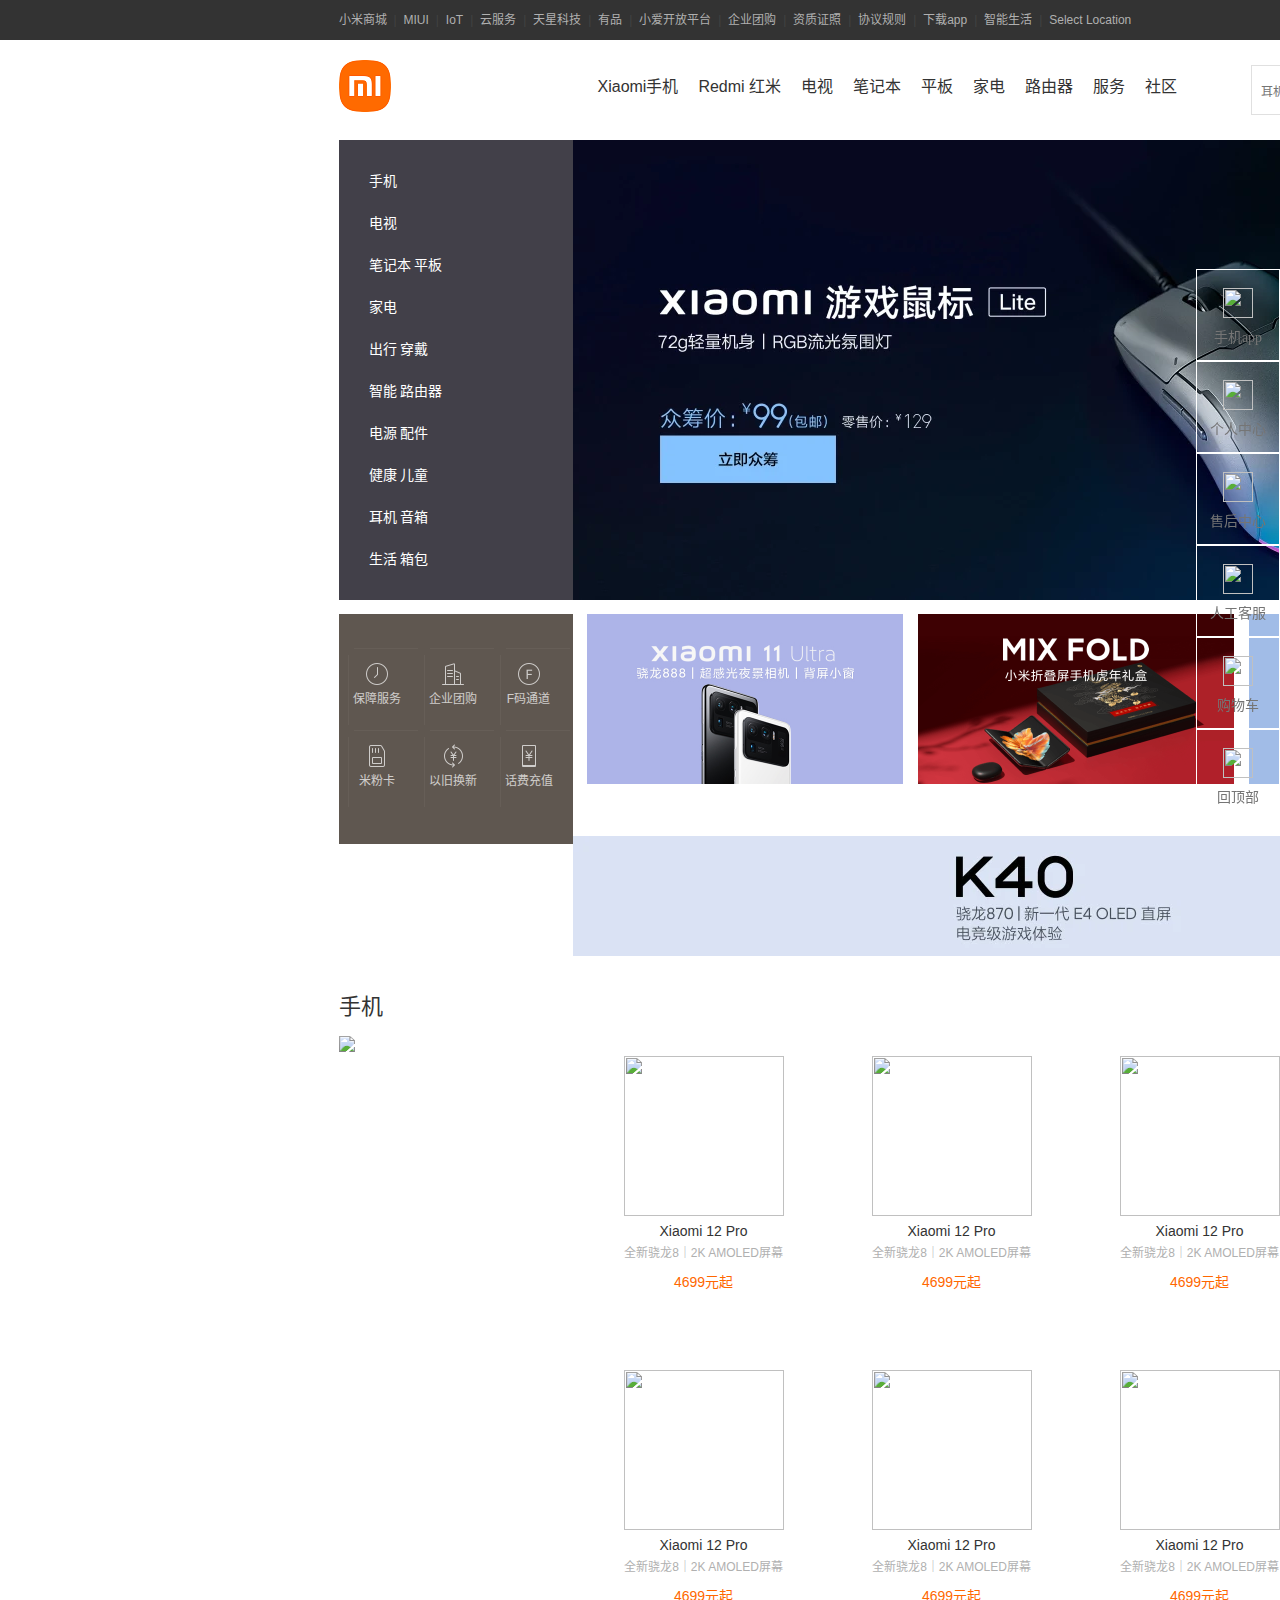
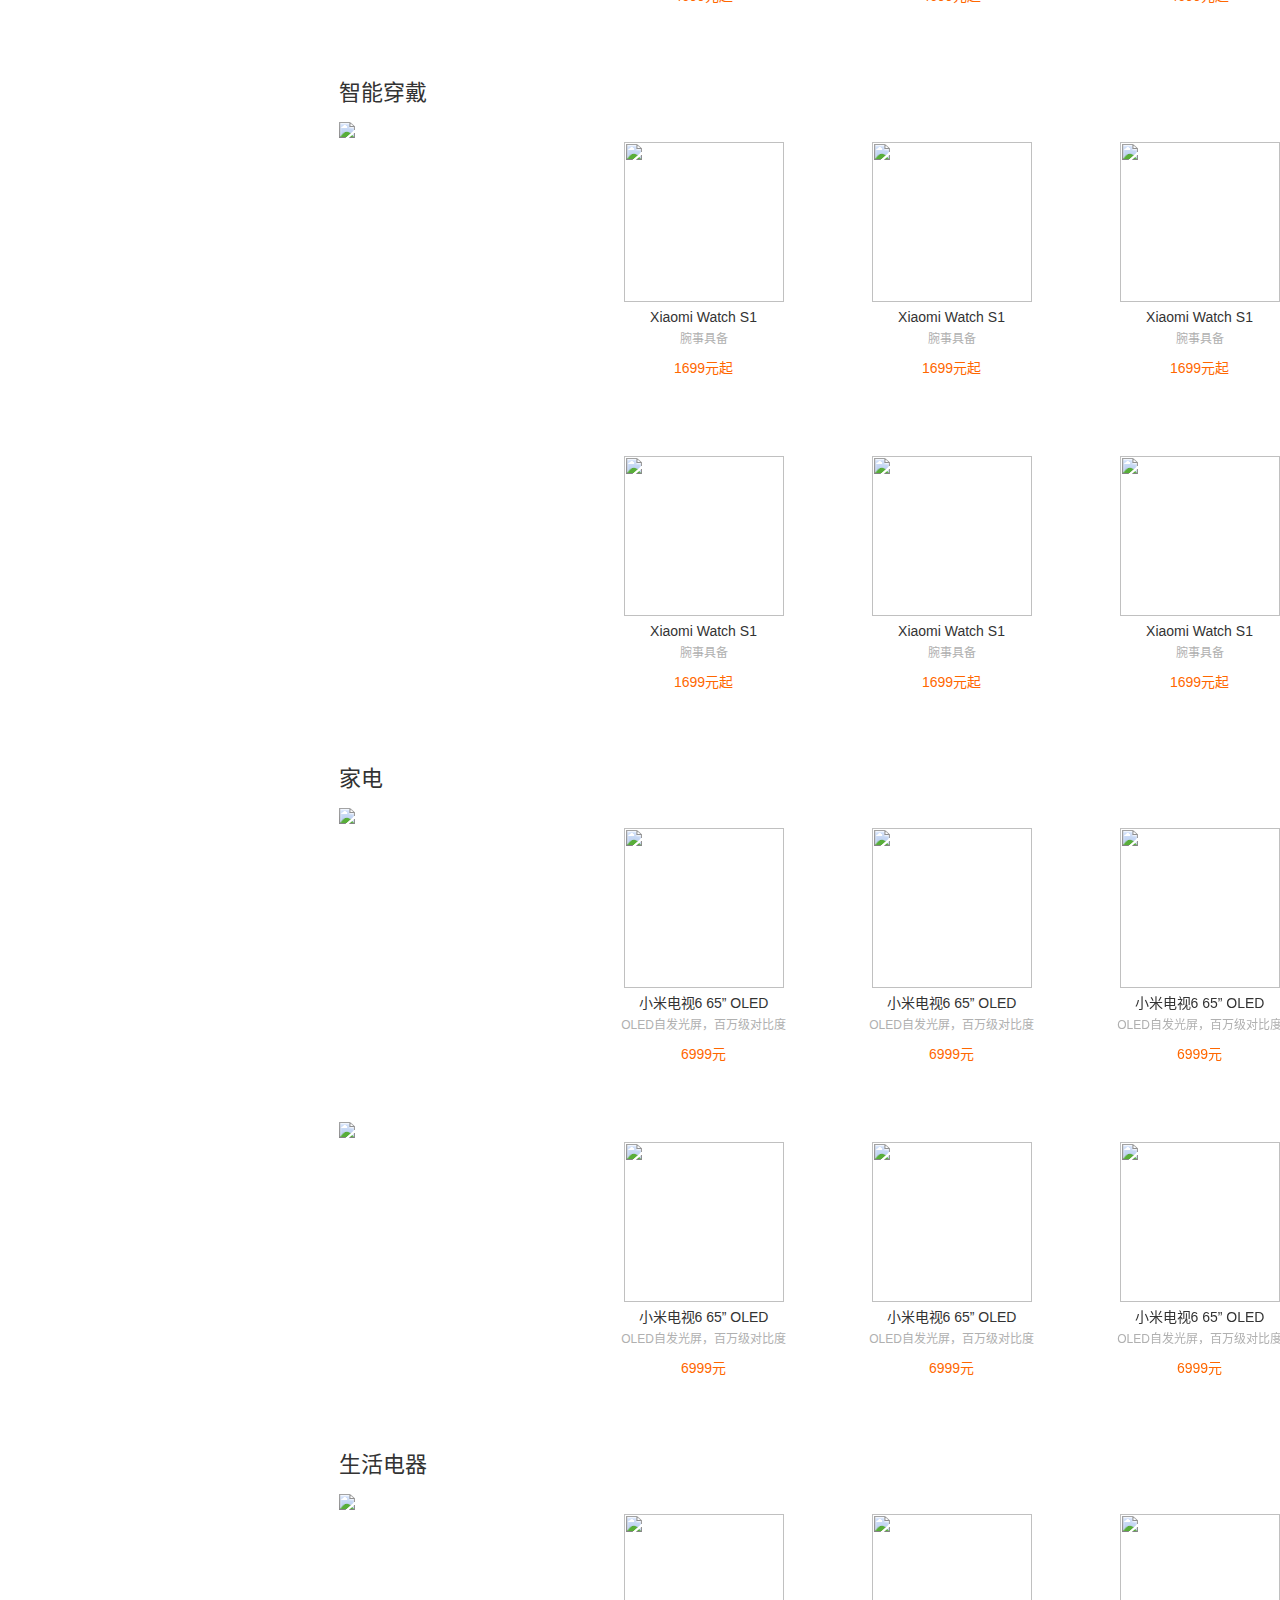
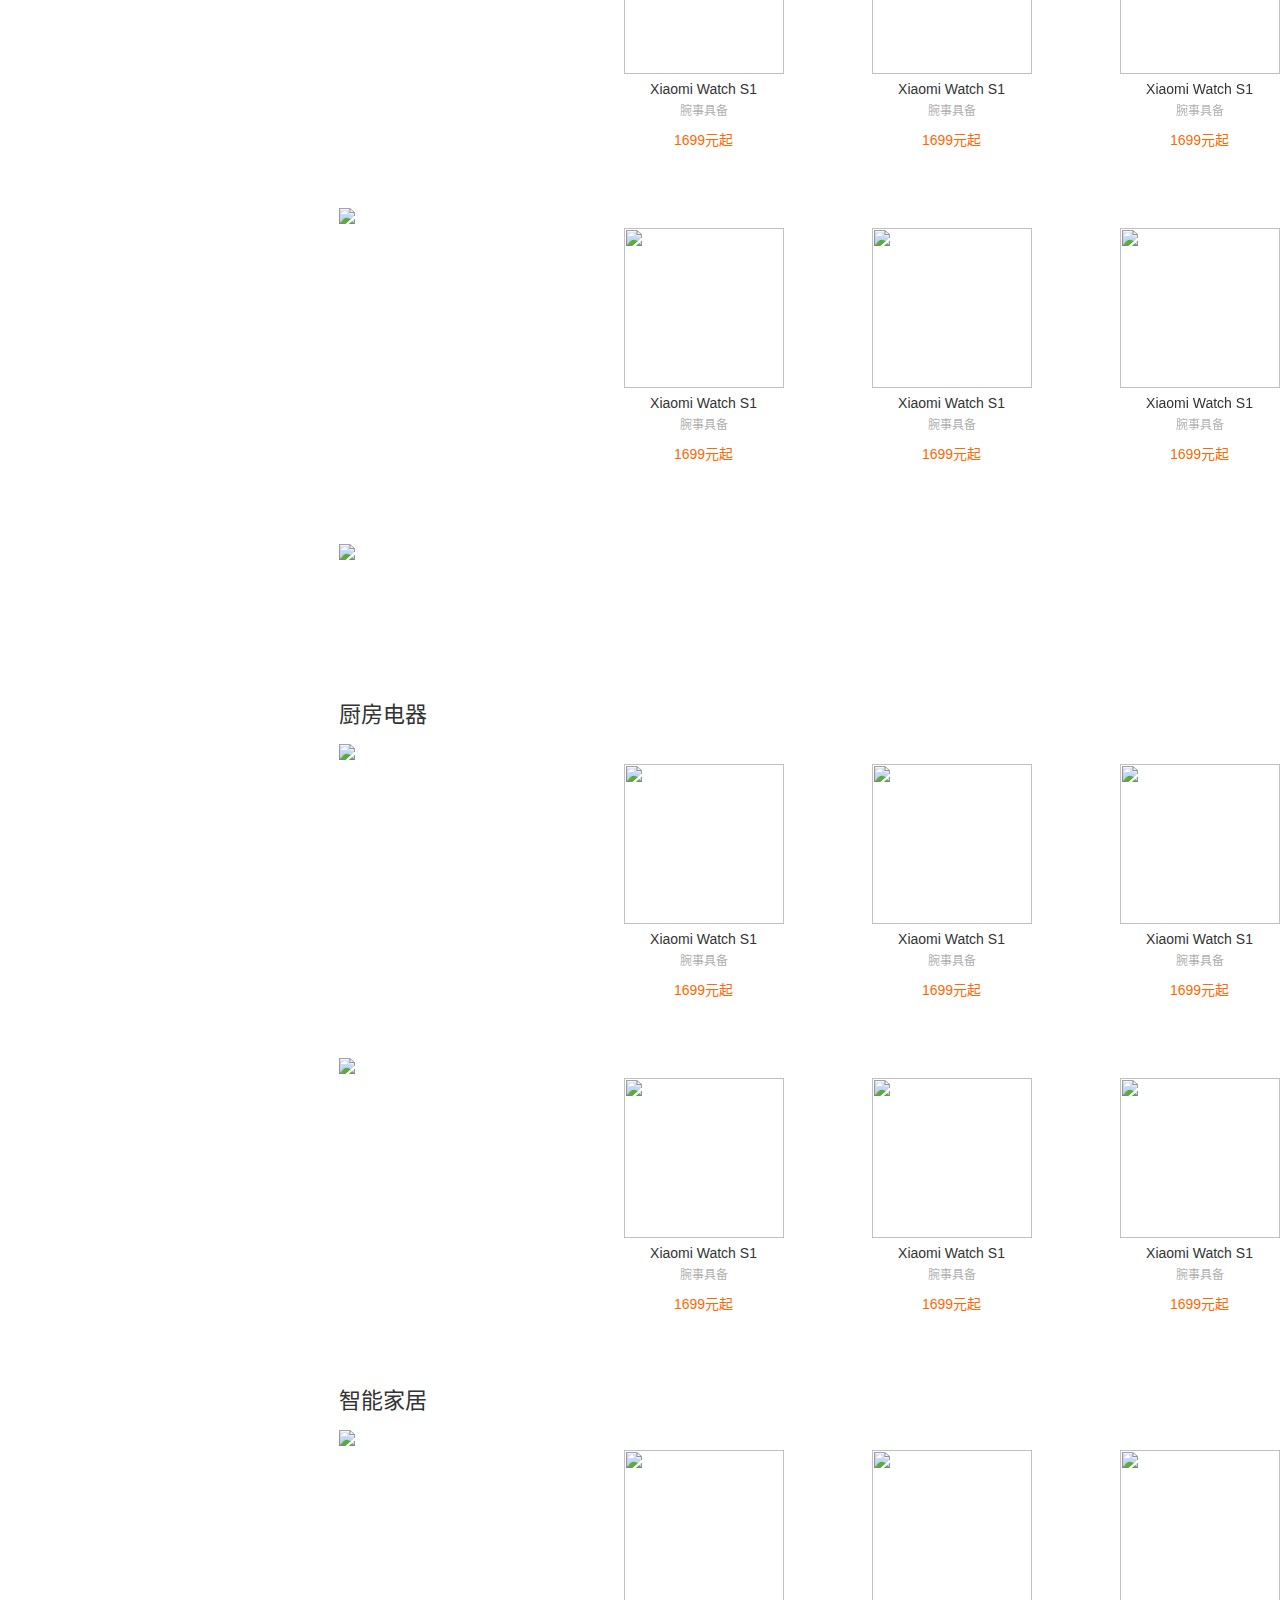
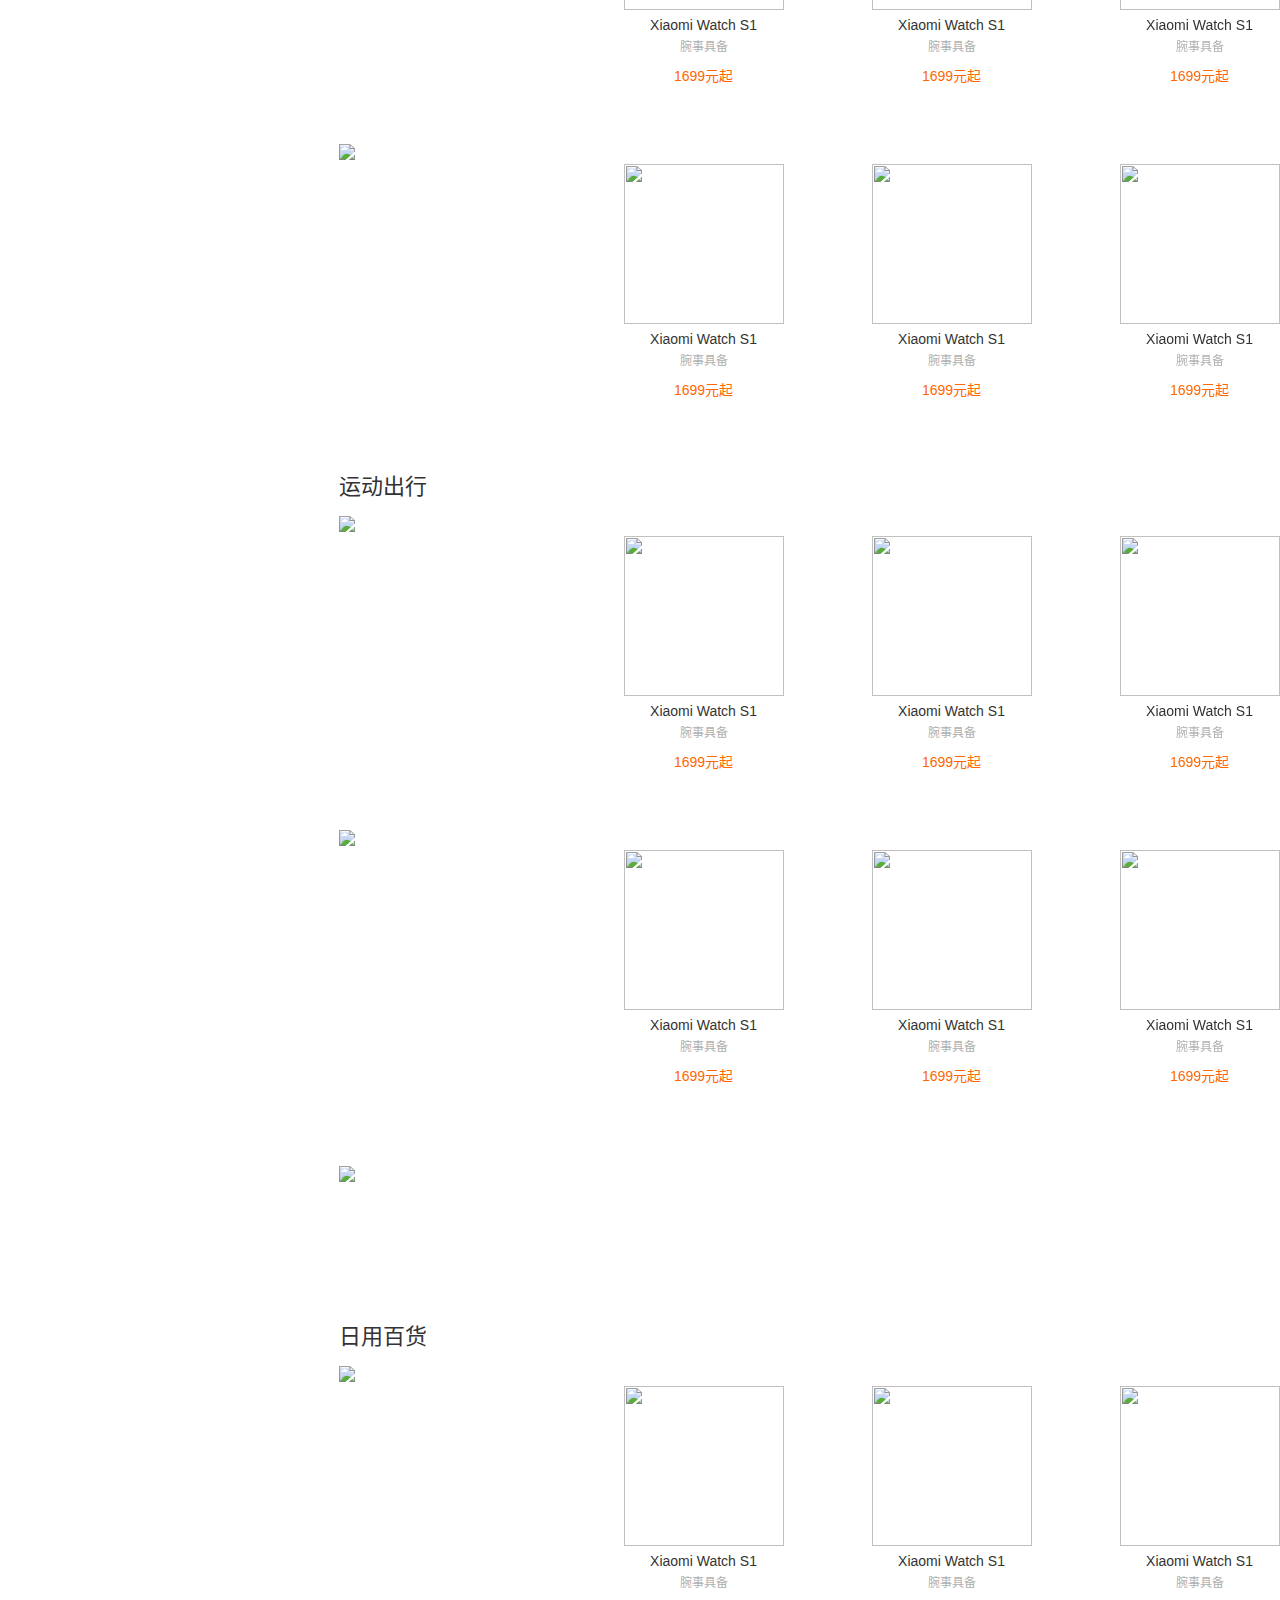
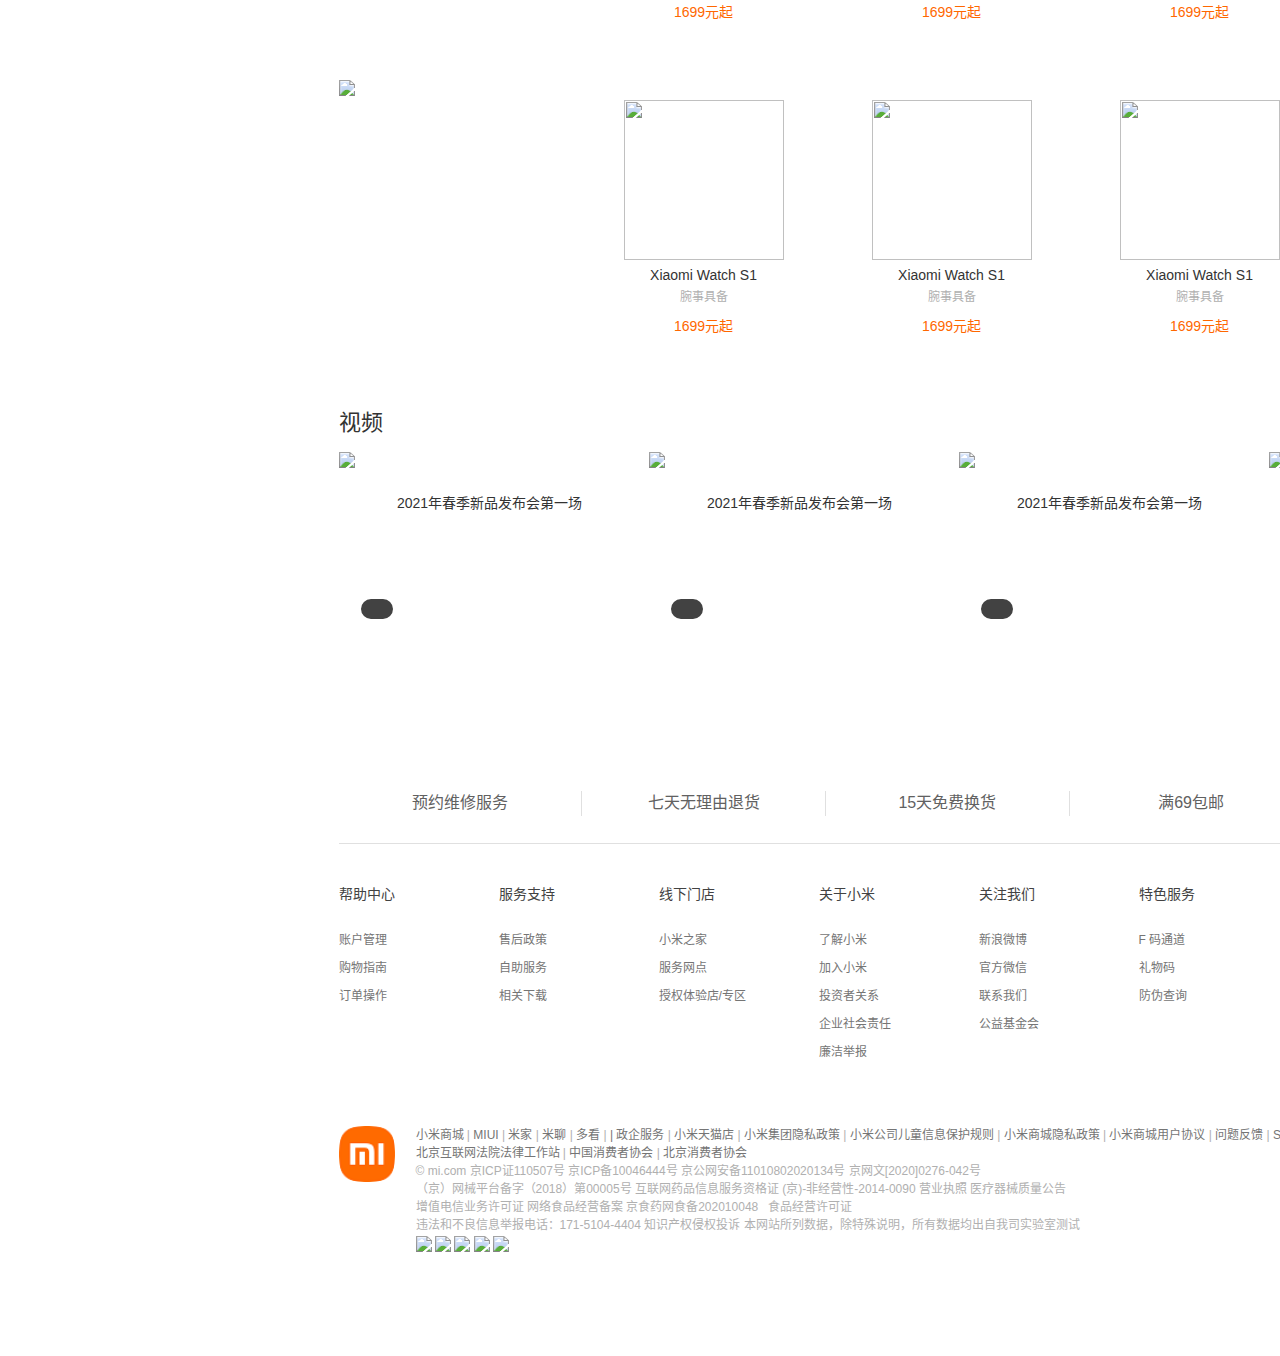
==== commit 49ddd7b2: "基本完工的小米“" ====
--- a/4小米/HTML/index.html
+++ b/4小米/HTML/index.html
@@ -8,7 +8,7 @@
 </head>
 
 <body>
-    <!-- 一个最大的div，包含页面所有hmlt -->
+    <!-- 一个最大的div，包含页面所有hmlt(除了右边的固定导航栏) -->
     <div class="whole">
         <!-- 头部div（最上方的导航栏和logo导航栏2）html内容开始 -->
         <div class="header" id="a">
@@ -1837,7 +1837,6 @@
             </div>
 
         </div> 
-
 
         <!-- 首页的主要内容（侧导航栏和轮播图） -->
         <div class="content-main">
@@ -2215,14 +2214,19 @@
                             </ul>
                         </div>
                     </div>
-                    <!-- 智能穿戴图片内容 -->
+                    <!-- 家电图片内容 -->
                     <div class="box-img">
                         <!-- 左边最大的图片 -->
-                        <div class="big">
+                        <div class="big ">
                             <ul class="big-list">
-                                <li class="big-item big-item-1">
+                                <li class="big-item big-item-3">
                                     <a href="#a">
-                                        <img src="../Images/智能穿戴-大图片.jpg">
+                                        <img src="../Images/家电-大图片.jpg">
+                                    </a>
+                                </li>
+                                <li class="big-item big-item-3">
+                                    <a href="#a">
+                                        <img src="../Images/家电-大图片.jpg">
                                     </a>
                                 </li>
                             </ul>
@@ -2232,63 +2236,444 @@
                             <ul class="big-list small-list">
                                 <li class="big-item big-item-2">
                                     <a href="#a" class="">
-                                        <img src="../Images/智能穿戴-小图片.png">
-                                        <h3 class="title"> Xiaomi Watch S1</h3>
-                                        <p class="desc">腕事具备</p>
-                                        <p class="pic">1699元起</p>
-                                    </a>
-                                </li>
-                                <li class="big-item big-item-2">
-                                    <a href="#a" class="">
-                                        <img src="../Images/智能穿戴-小图片.png">
-                                        <h3 class="title"> Xiaomi Watch S1</h3>
-                                        <p class="desc">腕事具备</p>
-                                        <p class="pic">1699元起</p>
-                                    </a>
-                                </li>
-                                <li class="big-item big-item-2">
-                                    <a href="#a" class="">
-                                        <img src="../Images/智能穿戴-小图片.png">
-                                        <h3 class="title"> Xiaomi Watch S1</h3>
-                                        <p class="desc">腕事具备</p>
-                                        <p class="pic">1699元起</p>
-                                    </a>
-                                </li>
-                                <li class="big-item big-item-2">
-                                    <a href="#a" class="">
-                                        <img src="../Images/智能穿戴-小图片.png">
-                                        <h3 class="title"> Xiaomi Watch S1</h3>
-                                        <p class="desc">腕事具备</p>
-                                        <p class="pic">1699元起</p>
-                                    </a>
-                                </li>
-                                <li class="big-item big-item-2">
-                                    <a href="#a" class="">
-                                        <img src="../Images/智能穿戴-小图片.png">
-                                        <h3 class="title"> Xiaomi Watch S1</h3>
-                                        <p class="desc">腕事具备</p>
-                                        <p class="pic">1699元起</p>
-                                    </a>
-                                </li>
-                                <li class="big-item big-item-2">
-                                    <a href="#a" class="">
-                                        <img src="../Images/智能穿戴-小图片.png">
-                                        <h3 class="title"> Xiaomi Watch S1</h3>
-                                        <p class="desc">腕事具备</p>
-                                        <p class="pic">1699元起</p>
-                                    </a>
-                                </li>
-                                <li class="big-item big-item-2">
-                                    <a href="#a" class="">
-                                        <img src="../Images/智能穿戴-小图片.png">
-                                        <h3 class="title"> Xiaomi Watch S1</h3>
-                                        <p class="desc">腕事具备</p>
-                                        <p class="pic">1699元起</p>
-                                    </a>
-                                </li>
+                                        <img src="../Images/家电-小图片.jpg">
+                                        <h3 class="title"> 小米电视6 65”  OLED</h3>
+                                        <p class="desc">OLED自发光屏，百万级对比度</p>
+                                        <p class="pic">6999元</p>
+                                    </a>
+                                </li>
+                                <li class="big-item big-item-2">
+                                    <a href="#a" class="">
+                                        <img src="../Images/家电-小图片.jpg">
+                                        <h3 class="title"> 小米电视6 65”  OLED</h3>
+                                        <p class="desc">OLED自发光屏，百万级对比度</p>
+                                        <p class="pic">6999元</p>
+                                    </a>
+                                </li>
+                                <li class="big-item big-item-2">
+                                    <a href="#a" class="">
+                                        <img src="../Images/家电-小图片.jpg">
+                                        <h3 class="title"> 小米电视6 65”  OLED</h3>
+                                        <p class="desc">OLED自发光屏，百万级对比度</p>
+                                        <p class="pic">6999元</p>
+                                    </a>
+                                </li>
+                                <li class="big-item big-item-2">
+                                    <a href="#a" class="">
+                                        <img src="../Images/家电-小图片.jpg">
+                                        <h3 class="title"> 小米电视6 65”  OLED</h3>
+                                        <p class="desc">OLED自发光屏，百万级对比度</p>
+                                        <p class="pic">6999元</p>
+                                    </a>
+                                </li>
+                                <li class="big-item big-item-2">
+                                    <a href="#a" class="">
+                                        <img src="../Images/家电-小图片.jpg">
+                                        <h3 class="title"> 小米电视6 65”  OLED</h3>
+                                        <p class="desc">OLED自发光屏，百万级对比度</p>
+                                        <p class="pic">6999元</p>
+                                    </a>
+                                </li>
+                                <li class="big-item big-item-2">
+                                    <a href="#a" class="">
+                                        <img src="../Images/家电-小图片.jpg">
+                                        <h3 class="title"> 小米电视6 65”  OLED</h3>
+                                        <p class="desc">OLED自发光屏，百万级对比度</p>
+                                        <p class="pic">6999元</p>
+                                    </a>
+                                </li>
+                                <li class="big-item big-item-2">
+                                    <a href="#a" class="">
+                                        <img src="../Images/家电-小图片.jpg">
+                                        <h3 class="title"> 小米电视6 65”  OLED</h3>
+                                        <p class="desc">OLED自发光屏，百万级对比度</p>
+                                        <p class="pic">6999元</p>
+                                    </a>
+                                </li>
+                                <!-- <li class="big-item big-item-2 small-img ">
+                                    <a href="#a" class="">
+                                        <img src="../Images/智能穿戴-小图片-3.jpg" class="">
+                                        <h3 class="title">
+                                            Redmi Buds 3 青春版
+                                        </h3>
+                                        <p class="desc">OLED自发光屏，百万级对比度</p>
+                                        <p class="pic">99元</p>
+                                    </a>
+                                </li> -->
                                 <li class="big-item big-item-2 small-img ">
                                     <a href="#a" class="">
+                                        <h3 class="title title-s"> 浏览更多</h3>
+                                        <img src="../Images/智能穿戴-小图片-4.jpg" class="arrow">
+                                        <p class="pic pic-s">热门</p>
+                                    </a>
+                                </li>
+                            </ul>
+                        </div>
+                        <!-- 右边的八个小图片 -->
+                        <div class="small test-4 hide">
+                            <ul class="big-list small-list">
+                                <li class="big-item big-item-2">
+                                    <a href="#a" class="">
+                                        <img src="../Images/家电-小图片-2.jpg">
+                                        <h3 class="title"> Xiaomi Watch S1</h3>
+                                        <p class="desc">腕事具备</p>
+                                        <p class="pic">1699元起</p>
+                                    </a>
+                                </li>
+                                <li class="big-item big-item-2">
+                                    <a href="#a" class="">
+                                        <img src="../Images/家电-小图片-2.jpg">
+                                        <h3 class="title"> Xiaomi Watch S1</h3>
+                                        <p class="desc">腕事具备</p>
+                                        <p class="pic">1699元起</p>
+                                    </a>
+                                </li>
+                                <li class="big-item big-item-2">
+                                    <a href="#a" class="">
+                                        <img src="../Images/家电-小图片-2.jpg">
+                                        <h3 class="title"> Xiaomi Watch S1</h3>
+                                        <p class="desc">腕事具备</p>
+                                        <p class="pic">1699元起</p>
+                                    </a>
+                                </li>
+                                <li class="big-item big-item-2">
+                                    <a href="#a" class="">
+                                        <img src="../Images/家电-小图片-2.jpg">
+                                        <h3 class="title"> Xiaomi Watch S1</h3>
+                                        <p class="desc">腕事具备</p>
+                                        <p class="pic">1699元起</p>
+                                    </a>
+                                </li>
+                                <li class="big-item big-item-2">
+                                    <a href="#a" class="">
+                                        <img src="../Images/家电-小图片-2.jpg">
+                                        <h3 class="title"> Xiaomi Watch S1</h3>
+                                        <p class="desc">腕事具备</p>
+                                        <p class="pic">1699元起</p>
+                                    </a>
+                                </li>
+                                <li class="big-item big-item-2">
+                                    <a href="#a" class="">
+                                        <img src="../Images/家电-小图片-2.jpg">
+                                        <h3 class="title"> Xiaomi Watch S1</h3>
+                                        <p class="desc">腕事具备</p>
+                                        <p class="pic">1699元起</p>
+                                    </a>
+                                </li>
+                                <li class="big-item big-item-2">
+                                    <a href="#a" class="">
+                                        <img src="../Images/家电-小图片-2.jpg">
+                                        <h3 class="title"> Xiaomi Watch S1</h3>
+                                        <p class="desc">腕事具备</p>
+                                        <p class="pic">1699元起</p>
+                                    </a>
+                                </li>
+                                <li class="big-item big-item-2 small-img ">
+                                <a href="#a" class="">
+                                    <img src="../Images/家电-3.jpg" class="">
+                                    <h3 class="title">
+                                        Redmi Buds 3 青春版
+                                    </h3>
+                                    <!-- <p class="desc">腕事具备</p> -->
+                                    <p class="pic">99元</p>
+                                </a>
+                                </li>
+                                <li class="big-item big-item-2 small-img ">
+                                    <a href="#a" class="">
+                                        <h3 class="title title-s"> 浏览更多</h3>
+                                        <img src="../Images/智能穿戴-小图片-4.jpg" class="arrow">
+                                        <p class="pic pic-s">热门</p>
+                                    </a>
+                                </li>
+                            </ul>
+                        </div>
+                    </div>
+                </div>
+                
+                <!-- 首页的生活电器板块内容 -->
+                <div class="phone">
+                    <!-- 生活电器板块标题内容 -->
+                    <div class="text">
+                        <h2 class="title">生活电器</h2>
+                        <div class="more intelligence ">
+                            <ul class="more-list">
+                                <li class="more-item active-5 one">
+                                    <a href="#a" class="">
+                                        扫地机
+                                    </a>
+                                </li>
+                                <li class="more-item test-5">
+                                    <a href="#a" class="">
+                                        空净
+                                    </a>
+                                </li>
+                            </ul>
+                        </div>
+                    </div>
+                    <!-- 生活电器图片内容 -->
+                    <div class="box-img">
+                        <!-- 左边最大的图片 -->
+                        <div class="big ">
+                            <ul class="big-list">
+                                <li class="big-item big-item-3">
+                                    <a href="#a">
+                                        <img src="../Images/生活电器-大图片.jpg">
+                                    </a>
+                                </li>
+                                <li class="big-item big-item-3">
+                                    <a href="#a">
+                                        <img src="../Images/生活电器-大图片.jpg">
+                                    </a>
+                                </li>
+                            </ul>
+                        </div>
+                        <!-- 右边的八个小图片 -->
+                        <div class="small active-6">
+                            <ul class="big-list small-list">
+                                <li class="big-item big-item-2">
+                                    <a href="#a" class="">
+                                        <img src="../Images/生活电器-小图片.jpg">
+                                        <h3 class="title"> Xiaomi Watch S1</h3>
+                                        <p class="desc">腕事具备</p>
+                                        <p class="pic">1699元起</p>
+                                    </a>
+                                </li>
+                                <li class="big-item big-item-2">
+                                    <a href="#a" class="">
+                                        <img src="../Images/生活电器-小图片.jpg">
+                                        <h3 class="title"> Xiaomi Watch S1</h3>
+                                        <p class="desc">腕事具备</p>
+                                        <p class="pic">1699元起</p>
+                                    </a>
+                                </li>
+                                <li class="big-item big-item-2">
+                                    <a href="#a" class="">
+                                        <img src="../Images/生活电器-小图片.jpg">
+                                        <h3 class="title"> Xiaomi Watch S1</h3>
+                                        <p class="desc">腕事具备</p>
+                                        <p class="pic">1699元起</p>
+                                    </a>
+                                </li>
+                                <li class="big-item big-item-2">
+                                    <a href="#a" class="">
+                                        <img src="../Images/生活电器-小图片.jpg">
+                                        <h3 class="title"> Xiaomi Watch S1</h3>
+                                        <p class="desc">腕事具备</p>
+                                        <p class="pic">1699元起</p>
+                                    </a>
+                                </li>
+                                <li class="big-item big-item-2">
+                                    <a href="#a" class="">
+                                        <img src="../Images/生活电器-小图片.jpg">
+                                        <h3 class="title"> Xiaomi Watch S1</h3>
+                                        <p class="desc">腕事具备</p>
+                                        <p class="pic">1699元起</p>
+                                    </a>
+                                </li>
+                                <li class="big-item big-item-2">
+                                    <a href="#a" class="">
+                                        <img src="../Images/生活电器-小图片.jpg">
+                                        <h3 class="title"> Xiaomi Watch S1</h3>
+                                        <p class="desc">腕事具备</p>
+                                        <p class="pic">1699元起</p>
+                                    </a>
+                                </li>
+                                <li class="big-item big-item-2">
+                                    <a href="#a" class="">
+                                        <img src="../Images/生活电器-小图片.jpg">
+                                        <h3 class="title"> Xiaomi Watch S1</h3>
+                                        <p class="desc">腕事具备</p>
+                                        <p class="pic">1699元起</p>
+                                    </a>
+                                </li>
+                                <!-- <li class="big-item big-item-2 small-img ">
+                                    <a href="#a" class="">
                                         <img src="../Images/智能穿戴-小图片-3.jpg" class="">
+                                        <h3 class="title">
+                                            Redmi Buds 3 青春版
+                                        </h3>
+                                        <p class="desc">腕事具备</p>
+                                        <p class="pic">99元</p>
+                                    </a>
+                                </li> -->
+                                <li class="big-item big-item-2 small-img ">
+                                    <a href="#a" class="">
+                                        <h3 class="title title-s"> 浏览更多</h3>
+                                        <img src="../Images/智能穿戴-小图片-4.jpg" class="arrow">
+                                        <p class="pic pic-s">热门</p>
+                                    </a>
+                                </li>
+                            </ul>
+                        </div>
+                        <!-- 右边的八个小图片 -->
+                        <div class="small test-6 hide">
+                            <ul class="big-list small-list">
+                                <li class="big-item big-item-2">
+                                    <a href="#a" class="">
+                                        <img src="../Images/生活电器-小图片-2.jpg">
+                                        <h3 class="title"> Xiaomi Watch S1</h3>
+                                        <p class="desc">腕事具备</p>
+                                        <p class="pic">1699元起</p>
+                                    </a>
+                                </li>
+                                <li class="big-item big-item-2">
+                                    <a href="#a" class="">
+                                        <img src="../Images/生活电器-小图片-2.jpg">
+                                        <h3 class="title"> Xiaomi Watch S1</h3>
+                                        <p class="desc">腕事具备</p>
+                                        <p class="pic">1699元起</p>
+                                    </a>
+                                </li>
+                                <li class="big-item big-item-2">
+                                    <a href="#a" class="">
+                                        <img src="../Images/生活电器-小图片-2.jpg">
+                                        <h3 class="title"> Xiaomi Watch S1</h3>
+                                        <p class="desc">腕事具备</p>
+                                        <p class="pic">1699元起</p>
+                                    </a>
+                                </li>
+                                <li class="big-item big-item-2">
+                                    <a href="#a" class="">
+                                        <img src="../Images/生活电器-小图片-2.jpg">
+                                        <h3 class="title"> Xiaomi Watch S1</h3>
+                                        <p class="desc">腕事具备</p>
+                                        <p class="pic">1699元起</p>
+                                    </a>
+                                </li>
+                                <li class="big-item big-item-2">
+                                    <a href="#a" class="">
+                                        <img src="../Images/生活电器-小图片-2.jpg">
+                                        <h3 class="title"> Xiaomi Watch S1</h3>
+                                        <p class="desc">腕事具备</p>
+                                        <p class="pic">1699元起</p>
+                                    </a>
+                                </li>
+                                <li class="big-item big-item-2">
+                                    <a href="#a" class="">
+                                        <img src="../Images/生活电器-小图片-2.jpg">
+                                        <h3 class="title"> Xiaomi Watch S1</h3>
+                                        <p class="desc">腕事具备</p>
+                                        <p class="pic">1699元起</p>
+                                    </a>
+                                </li>
+                                <li class="big-item big-item-2 small-img ">
+                                    <a href="#a" class="">
+                                        <h3 class="title title-s"> 浏览更多</h3>
+                                        <img src="../Images/智能穿戴-小图片-4.jpg" class="arrow">
+                                        <p class="pic pic-s">热门</p>
+                                    </a>
+                                </li>
+                            </ul>
+                        </div>
+                    </div>
+                </div>
+
+                <!-- 首页横幅-2 -->
+                <div class="main-banner-box">
+                    <a href="#a">
+                        <img src="../Images/首页横幅-2.jpg">
+                    </a>
+                </div>  
+
+                <!-- 首页厨房电器的板块内容 -->
+                <div class="phone">
+                    <!-- 厨房电器板块标题内容 -->
+                    <div class="text">
+                        <h2 class="title">厨房电器</h2>
+                        <div class="more intelligence ">
+                            <ul class="more-list">
+                                <li class="more-item active-7 one">
+                                    <a href="#a" class="">
+                                        净水器
+                                    </a>
+                                </li>
+                                <li class="more-item test-7">
+                                    <a href="#a" class="">
+                                        烟灶
+                                    </a>
+                                </li>
+                            </ul>
+                        </div>
+                    </div>
+                    <!-- 厨房电器图片内容 -->
+                    <div class="box-img">
+                        <!-- 左边最大的图片 -->
+                        <div class="big ">
+                            <ul class="big-list">
+                                <li class="big-item big-item-3">
+                                    <a href="#a">
+                                        <img src="../Images/厨房电器-大图片.jpg">
+                                    </a>
+                                </li>
+                                <li class="big-item big-item-3">
+                                    <a href="#a">
+                                        <img src="../Images/厨房电器-大图片.jpg">
+                                    </a>
+                                </li>
+                            </ul>
+                        </div>
+                        <!-- 右边的八个小图片 -->
+                        <div class="small active-8">
+                            <ul class="big-list small-list">
+                                <li class="big-item big-item-2">
+                                    <a href="#a" class="">
+                                        <img src="../Images/厨房电器-小图片.jpg">
+                                        <h3 class="title"> Xiaomi Watch S1</h3>
+                                        <p class="desc">腕事具备</p>
+                                        <p class="pic">1699元起</p>
+                                    </a>
+                                </li>
+                                <li class="big-item big-item-2">
+                                    <a href="#a" class="">
+                                        <img src="../Images/厨房电器-小图片.jpg">
+                                        <h3 class="title"> Xiaomi Watch S1</h3>
+                                        <p class="desc">腕事具备</p>
+                                        <p class="pic">1699元起</p>
+                                    </a>
+                                </li>
+                                <li class="big-item big-item-2">
+                                    <a href="#a" class="">
+                                        <img src="../Images/厨房电器-小图片.jpg">
+                                        <h3 class="title"> Xiaomi Watch S1</h3>
+                                        <p class="desc">腕事具备</p>
+                                        <p class="pic">1699元起</p>
+                                    </a>
+                                </li>
+                                <li class="big-item big-item-2">
+                                    <a href="#a" class="">
+                                        <img src="../Images/厨房电器-小图片.jpg">
+                                        <h3 class="title"> Xiaomi Watch S1</h3>
+                                        <p class="desc">腕事具备</p>
+                                        <p class="pic">1699元起</p>
+                                    </a>
+                                </li>
+                                <li class="big-item big-item-2">
+                                    <a href="#a" class="">
+                                        <img src="../Images/厨房电器-小图片.jpg">
+                                        <h3 class="title"> Xiaomi Watch S1</h3>
+                                        <p class="desc">腕事具备</p>
+                                        <p class="pic">1699元起</p>
+                                    </a>
+                                </li>
+                                <li class="big-item big-item-2">
+                                    <a href="#a" class="">
+                                        <img src="../Images/厨房电器-小图片.jpg">
+                                        <h3 class="title"> Xiaomi Watch S1</h3>
+                                        <p class="desc">腕事具备</p>
+                                        <p class="pic">1699元起</p>
+                                    </a>
+                                </li>
+                                <li class="big-item big-item-2">
+                                    <a href="#a" class="">
+                                        <img src="../Images/厨房电器-小图片.jpg">
+                                        <h3 class="title"> Xiaomi Watch S1</h3>
+                                        <p class="desc">腕事具备</p>
+                                        <p class="pic">1699元起</p>
+                                    </a>
+                                </li>
+                                <li class="big-item big-item-2 small-img ">
+                                    <a href="#a" class="">
+                                        <img src="../Images/厨房电器-小图片-3.jpg" class="">
                                         <h3 class="title">
                                             Redmi Buds 3 青春版
                                         </h3>
@@ -2306,51 +2691,51 @@
                             </ul>
                         </div>
                         <!-- 右边的八个小图片 -->
-                        <div class="small test-4 hide">
+                        <div class="small test-8 hide">
                             <ul class="big-list small-list">
                                 <li class="big-item big-item-2">
                                     <a href="#a" class="">
-                                        <img src="../Images/智能穿戴-小图片-2.jpg">
-                                        <h3 class="title"> Xiaomi Watch S1</h3>
-                                        <p class="desc">腕事具备</p>
-                                        <p class="pic">1699元起</p>
-                                    </a>
-                                </li>
-                                <li class="big-item big-item-2">
-                                    <a href="#a" class="">
-                                        <img src="../Images/智能穿戴-小图片-2.jpg">
-                                        <h3 class="title"> Xiaomi Watch S1</h3>
-                                        <p class="desc">腕事具备</p>
-                                        <p class="pic">1699元起</p>
-                                    </a>
-                                </li>
-                                <li class="big-item big-item-2">
-                                    <a href="#a" class="">
-                                        <img src="../Images/智能穿戴-小图片-2.jpg">
-                                        <h3 class="title"> Xiaomi Watch S1</h3>
-                                        <p class="desc">腕事具备</p>
-                                        <p class="pic">1699元起</p>
-                                    </a>
-                                </li>
-                                <li class="big-item big-item-2">
-                                    <a href="#a" class="">
-                                        <img src="../Images/智能穿戴-小图片-2.jpg">
-                                        <h3 class="title"> Xiaomi Watch S1</h3>
-                                        <p class="desc">腕事具备</p>
-                                        <p class="pic">1699元起</p>
-                                    </a>
-                                </li>
-                                <li class="big-item big-item-2">
-                                    <a href="#a" class="">
-                                        <img src="../Images/智能穿戴-小图片-2.jpg">
-                                        <h3 class="title"> Xiaomi Watch S1</h3>
-                                        <p class="desc">腕事具备</p>
-                                        <p class="pic">1699元起</p>
-                                    </a>
-                                </li>
-                                <li class="big-item big-item-2">
-                                    <a href="#a" class="">
-                                        <img src="../Images/智能穿戴-小图片-2.jpg">
+                                        <img src="../Images/厨房电器-小图片-2.jpg">
+                                        <h3 class="title"> Xiaomi Watch S1</h3>
+                                        <p class="desc">腕事具备</p>
+                                        <p class="pic">1699元起</p>
+                                    </a>
+                                </li>
+                                <li class="big-item big-item-2">
+                                    <a href="#a" class="">
+                                        <img src="../Images/厨房电器-小图片-2.jpg">
+                                        <h3 class="title"> Xiaomi Watch S1</h3>
+                                        <p class="desc">腕事具备</p>
+                                        <p class="pic">1699元起</p>
+                                    </a>
+                                </li>
+                                <li class="big-item big-item-2">
+                                    <a href="#a" class="">
+                                        <img src="../Images/厨房电器-小图片-2.jpg">
+                                        <h3 class="title"> Xiaomi Watch S1</h3>
+                                        <p class="desc">腕事具备</p>
+                                        <p class="pic">1699元起</p>
+                                    </a>
+                                </li>
+                                <li class="big-item big-item-2">
+                                    <a href="#a" class="">
+                                        <img src="../Images/厨房电器-小图片-2.jpg">
+                                        <h3 class="title"> Xiaomi Watch S1</h3>
+                                        <p class="desc">腕事具备</p>
+                                        <p class="pic">1699元起</p>
+                                    </a>
+                                </li>
+                                <li class="big-item big-item-2">
+                                    <a href="#a" class="">
+                                        <img src="../Images/厨房电器-小图片-2.jpg">
+                                        <h3 class="title"> Xiaomi Watch S1</h3>
+                                        <p class="desc">腕事具备</p>
+                                        <p class="pic">1699元起</p>
+                                    </a>
+                                </li>
+                                <li class="big-item big-item-2">
+                                    <a href="#a" class="">
+                                        <img src="../Images/厨房电器-小图片-2.jpg">
                                         <h3 class="title"> Xiaomi Watch S1</h3>
                                         <p class="desc">腕事具备</p>
                                         <p class="pic">1699元起</p>
@@ -2364,62 +2749,932 @@
                                     </a>
                                 </li>
                             </ul>
+                        </div>
+                    </div>
+                </div>
+
+                <!-- 首页的智能家居电器板块内容 -->
+                <div class="phone">
+                    <!-- 智能家居板块标题内容 -->
+                    <div class="text">
+                        <h2 class="title">智能家居</h2>
+                        <div class="more intelligence ">
+                            <ul class="more-list">
+                                <li class="more-item active-9 one">
+                                    <a href="#a" class="">
+                                        小爱音箱
+                                    </a>
+                                </li>
+                                <li class="more-item test-9">
+                                    <a href="#a" class="">
+                                        门锁
+                                    </a>
+                                </li>
+                            </ul>
+                        </div>
+                    </div>
+                    <!-- 智能家居图片内容 -->
+                    <div class="box-img">
+                        <!-- 左边最大的图片 -->
+                        <div class="big ">
+                            <ul class="big-list">
+                                <li class="big-item big-item-3">
+                                    <a href="#a">
+                                        <img src="../Images/智能家居-大图片.jpg">
+                                    </a>
+                                </li>
+                                <li class="big-item big-item-3">
+                                    <a href="#a">
+                                        <img src="../Images/智能家居-大图片.jpg">
+                                    </a>
+                                </li>
+                            </ul>
+                        </div>
+                        <!-- 右边的八个小图片 -->
+                        <div class="small active-10">
+                            <ul class="big-list small-list">
+                                <li class="big-item big-item-2">
+                                    <a href="#a" class="">
+                                        <img src="../Images/智能家居-小图片.jpg">
+                                        <h3 class="title"> Xiaomi Watch S1</h3>
+                                        <p class="desc">腕事具备</p>
+                                        <p class="pic">1699元起</p>
+                                    </a>
+                                </li>
+                                <li class="big-item big-item-2">
+                                    <a href="#a" class="">
+                                        <img src="../Images/智能家居-小图片.jpg">
+                                        <h3 class="title"> Xiaomi Watch S1</h3>
+                                        <p class="desc">腕事具备</p>
+                                        <p class="pic">1699元起</p>
+                                    </a>
+                                </li>
+                                <li class="big-item big-item-2">
+                                    <a href="#a" class="">
+                                        <img src="../Images/智能家居-小图片.jpg">
+                                        <h3 class="title"> Xiaomi Watch S1</h3>
+                                        <p class="desc">腕事具备</p>
+                                        <p class="pic">1699元起</p>
+                                    </a>
+                                </li>
+                                <li class="big-item big-item-2">
+                                    <a href="#a" class="">
+                                        <img src="../Images/智能家居-小图片.jpg">
+                                        <h3 class="title"> Xiaomi Watch S1</h3>
+                                        <p class="desc">腕事具备</p>
+                                        <p class="pic">1699元起</p>
+                                    </a>
+                                </li>
+                                <li class="big-item big-item-2">
+                                    <a href="#a" class="">
+                                        <img src="../Images/智能家居-小图片.jpg">
+                                        <h3 class="title"> Xiaomi Watch S1</h3>
+                                        <p class="desc">腕事具备</p>
+                                        <p class="pic">1699元起</p>
+                                    </a>
+                                </li>
+                                <li class="big-item big-item-2">
+                                    <a href="#a" class="">
+                                        <img src="../Images/智能家居-小图片.jpg">
+                                        <h3 class="title"> Xiaomi Watch S1</h3>
+                                        <p class="desc">腕事具备</p>
+                                        <p class="pic">1699元起</p>
+                                    </a>
+                                </li>
+                                <li class="big-item big-item-2">
+                                    <a href="#a" class="">
+                                        <img src="../Images/智能家居-小图片.jpg">
+                                        <h3 class="title"> Xiaomi Watch S1</h3>
+                                        <p class="desc">腕事具备</p>
+                                        <p class="pic">1699元起</p>
+                                    </a>
+                                </li>
+                                <!-- <li class="big-item big-item-2 small-img ">
+                                    <a href="#a" class="">
+                                        <img src="../Images/智能穿戴-小图片-3.jpg" class="">
+                                        <h3 class="title">
+                                            Redmi Buds 3 青春版
+                                        </h3>
+                                        <p class="desc">腕事具备</p>
+                                        <p class="pic">99元</p>
+                                    </a>
+                                </li> -->
+                                <li class="big-item big-item-2 small-img ">
+                                    <a href="#a" class="">
+                                        <h3 class="title title-s"> 浏览更多</h3>
+                                        <img src="../Images/智能穿戴-小图片-4.jpg" class="arrow">
+                                        <p class="pic pic-s">热门</p>
+                                    </a>
+                                </li>
+                            </ul>
+                        </div>
+                        <!-- 右边的八个小图片 -->
+                        <div class="small test-10 hide">
+                            <ul class="big-list small-list">
+                                <li class="big-item big-item-2">
+                                    <a href="#a" class="">
+                                        <img src="../Images/智能家居-小图片-2.jpg">
+                                        <h3 class="title"> Xiaomi Watch S1</h3>
+                                        <p class="desc">腕事具备</p>
+                                        <p class="pic">1699元起</p>
+                                    </a>
+                                </li>
+                                <li class="big-item big-item-2">
+                                    <a href="#a" class="">
+                                        <img src="../Images/智能家居-小图片-2.jpg">
+                                        <h3 class="title"> Xiaomi Watch S1</h3>
+                                        <p class="desc">腕事具备</p>
+                                        <p class="pic">1699元起</p>
+                                    </a>
+                                </li>
+                                <li class="big-item big-item-2">
+                                    <a href="#a" class="">
+                                        <img src="../Images/智能家居-小图片-2.jpg">
+                                        <h3 class="title"> Xiaomi Watch S1</h3>
+                                        <p class="desc">腕事具备</p>
+                                        <p class="pic">1699元起</p>
+                                    </a>
+                                </li>
+                                <li class="big-item big-item-2">
+                                    <a href="#a" class="">
+                                        <img src="../Images/智能家居-小图片-2.jpg">
+                                        <h3 class="title"> Xiaomi Watch S1</h3>
+                                        <p class="desc">腕事具备</p>
+                                        <p class="pic">1699元起</p>
+                                    </a>
+                                </li>
+                                <li class="big-item big-item-2">
+                                    <a href="#a" class="">
+                                        <img src="../Images/智能家居-小图片-2.jpg">
+                                        <h3 class="title"> Xiaomi Watch S1</h3>
+                                        <p class="desc">腕事具备</p>
+                                        <p class="pic">1699元起</p>
+                                    </a>
+                                </li>
+                                <li class="big-item big-item-2">
+                                    <a href="#a" class="">
+                                        <img src="../Images/智能家居-小图片-2.jpg">
+                                        <h3 class="title"> Xiaomi Watch S1</h3>
+                                        <p class="desc">腕事具备</p>
+                                        <p class="pic">1699元起</p>
+                                    </a>
+                                </li>
+                                <li class="big-item big-item-2 small-img ">
+                                    <a href="#a" class="">
+                                        <h3 class="title title-s"> 浏览更多</h3>
+                                        <img src="../Images/智能穿戴-小图片-4.jpg" class="arrow">
+                                        <p class="pic pic-s">热门</p>
+                                    </a>
+                                </li>
+                            </ul>
+                        </div>
+                    </div>
+                </div>
+
+                <!-- 首页的运动出行板块内容 -->
+                <div class="phone">
+                    <!-- 运动出行板块标题内容 -->
+                    <div class="text">
+                        <h2 class="title">运动出行</h2>
+                        <div class="more intelligence ">
+                            <ul class="more-list">
+                                <li class="more-item active-11 one">
+                                    <a href="#a" class="">
+                                        平衡车/滑板车
+                                    </a>
+                                </li>
+                                <li class="more-item test-11">
+                                    <a href="#a" class="">
+                                        运动健身
+                                    </a>
+                                </li>
+                            </ul>
+                        </div>
+                    </div>
+                    <!-- 运动出行图片内容 -->
+                    <div class="box-img">
+                        <!-- 左边最大的图片 -->
+                        <div class="big ">
+                            <ul class="big-list">
+                                <li class="big-item big-item-3">
+                                    <a href="#a">
+                                        <img src="../Images/运动出行-大图片.jpg">
+                                    </a>
+                                </li>
+                                <li class="big-item big-item-3">
+                                    <a href="#a">
+                                        <img src="../Images/运动出行-大图片.jpg">
+                                    </a>
+                                </li>
+                            </ul>
+                        </div>
+                        <!-- 右边的八个小图片 -->
+                        <div class="small active-12">
+                            <ul class="big-list small-list">
+                                <li class="big-item big-item-2">
+                                    <a href="#a" class="">
+                                        <img src="../Images/运动出行-小图片.jpg">
+                                        <h3 class="title"> Xiaomi Watch S1</h3>
+                                        <p class="desc">腕事具备</p>
+                                        <p class="pic">1699元起</p>
+                                    </a>
+                                </li>
+                                <li class="big-item big-item-2">
+                                    <a href="#a" class="">
+                                        <img src="../Images/运动出行-小图片.jpg">
+                                        <h3 class="title"> Xiaomi Watch S1</h3>
+                                        <p class="desc">腕事具备</p>
+                                        <p class="pic">1699元起</p>
+                                    </a>
+                                </li>
+                                <li class="big-item big-item-2">
+                                    <a href="#a" class="">
+                                        <img src="../Images/运动出行-小图片.jpg">
+                                        <h3 class="title"> Xiaomi Watch S1</h3>
+                                        <p class="desc">腕事具备</p>
+                                        <p class="pic">1699元起</p>
+                                    </a>
+                                </li>
+                                <li class="big-item big-item-2">
+                                    <a href="#a" class="">
+                                        <img src="../Images/运动出行-小图片.jpg">
+                                        <h3 class="title"> Xiaomi Watch S1</h3>
+                                        <p class="desc">腕事具备</p>
+                                        <p class="pic">1699元起</p>
+                                    </a>
+                                </li>
+                                <li class="big-item big-item-2">
+                                    <a href="#a" class="">
+                                        <img src="../Images/运动出行-小图片.jpg">
+                                        <h3 class="title"> Xiaomi Watch S1</h3>
+                                        <p class="desc">腕事具备</p>
+                                        <p class="pic">1699元起</p>
+                                    </a>
+                                </li>
+                                <li class="big-item big-item-2">
+                                    <a href="#a" class="">
+                                        <img src="../Images/运动出行-小图片.jpg">
+                                        <h3 class="title"> Xiaomi Watch S1</h3>
+                                        <p class="desc">腕事具备</p>
+                                        <p class="pic">1699元起</p>
+                                    </a>
+                                </li>
+                                <li class="big-item big-item-2">
+                                    <a href="#a" class="">
+                                        <img src="../Images/运动出行-小图片.jpg">
+                                        <h3 class="title"> Xiaomi Watch S1</h3>
+                                        <p class="desc">腕事具备</p>
+                                        <p class="pic">1699元起</p>
+                                    </a>
+                                </li>
+                                <!-- <li class="big-item big-item-2 small-img ">
+                                    <a href="#a" class="">
+                                        <img src="../Images/智能穿戴-小图片-3.jpg" class="">
+                                        <h3 class="title">
+                                            Redmi Buds 3 青春版
+                                        </h3>
+                                        <p class="desc">腕事具备</p>
+                                        <p class="pic">99元</p>
+                                    </a>
+                                </li> -->
+                                <li class="big-item big-item-2 small-img ">
+                                    <a href="#a" class="">
+                                        <h3 class="title title-s"> 浏览更多</h3>
+                                        <img src="../Images/智能穿戴-小图片-4.jpg" class="arrow">
+                                        <p class="pic pic-s">热门</p>
+                                    </a>
+                                </li>
+                            </ul>
+                        </div>
+                        <!-- 右边的八个小图片 -->
+                        <div class="small test-12 hide">
+                            <ul class="big-list small-list">
+                                <li class="big-item big-item-2">
+                                    <a href="#a" class="">
+                                        <img src="../Images/运动出行-小图片-2.jpg">
+                                        <h3 class="title"> Xiaomi Watch S1</h3>
+                                        <p class="desc">腕事具备</p>
+                                        <p class="pic">1699元起</p>
+                                    </a>
+                                </li>
+                                <li class="big-item big-item-2">
+                                    <a href="#a" class="">
+                                        <img src="../Images/运动出行-小图片-2.jpg">
+                                        <h3 class="title"> Xiaomi Watch S1</h3>
+                                        <p class="desc">腕事具备</p>
+                                        <p class="pic">1699元起</p>
+                                    </a>
+                                </li>
+                                <li class="big-item big-item-2">
+                                    <a href="#a" class="">
+                                        <img src="../Images/运动出行-小图片-2.jpg">
+                                        <h3 class="title"> Xiaomi Watch S1</h3>
+                                        <p class="desc">腕事具备</p>
+                                        <p class="pic">1699元起</p>
+                                    </a>
+                                </li>
+                                <li class="big-item big-item-2">
+                                    <a href="#a" class="">
+                                        <img src="../Images/运动出行-小图片-2.jpg">
+                                        <h3 class="title"> Xiaomi Watch S1</h3>
+                                        <p class="desc">腕事具备</p>
+                                        <p class="pic">1699元起</p>
+                                    </a>
+                                </li>
+                                <li class="big-item big-item-2">
+                                    <a href="#a" class="">
+                                        <img src="../Images/运动出行-小图片-2.jpg">
+                                        <h3 class="title"> Xiaomi Watch S1</h3>
+                                        <p class="desc">腕事具备</p>
+                                        <p class="pic">1699元起</p>
+                                    </a>
+                                </li>
+                                <li class="big-item big-item-2">
+                                    <a href="#a" class="">
+                                        <img src="../Images/运动出行-小图片-2.jpg">
+                                        <h3 class="title"> Xiaomi Watch S1</h3>
+                                        <p class="desc">腕事具备</p>
+                                        <p class="pic">1699元起</p>
+                                    </a>
+                                </li>
+                                <li class="big-item big-item-2 small-img ">
+                                    <a href="#a" class="">
+                                        <h3 class="title title-s"> 浏览更多</h3>
+                                        <img src="../Images/智能穿戴-小图片-4.jpg" class="arrow">
+                                        <p class="pic pic-s">热门</p>
+                                    </a>
+                                </li>
+                            </ul>
+                        </div>
+                    </div>
+                </div>
+
+                <!-- 首页横幅-3 -->
+                <div class="main-banner-box">
+                    <a href="#a">
+                        <img src="../Images/首页横幅-3.jpg">
+                    </a>
+                </div>  
+
+                <!-- 首页的日用百货板块内容 -->
+                <div class="phone">
+                    <!-- 日用百货板块标题内容 -->
+                    <div class="text">
+                        <h2 class="title">日用百货</h2>
+                        <div class="more intelligence ">
+                            <ul class="more-list">
+                                <li class="more-item active-13 one">
+                                    <a href="#a" class="">
+                                        个护健康
+                                    </a>
+                                </li>
+                                <li class="more-item test-13">
+                                    <a href="#a" class="">
+                                        电源/线材
+                                    </a>
+                                </li>
+                            </ul>
+                        </div>
+                    </div>
+                    <!-- 日用百货图片内容 -->
+                    <div class="box-img">
+                        <!-- 左边最大的图片 -->
+                        <div class="big ">
+                            <ul class="big-list">
+                                <li class="big-item big-item-3">
+                                    <a href="#a">
+                                        <img src="../Images/日用百货-大图片.jpg">
+                                    </a>
+                                </li>
+                                <li class="big-item big-item-3">
+                                    <a href="#a">
+                                        <img src="../Images/日用百货-大图片.jpg">
+                                    </a>
+                                </li>
+                            </ul>
+                        </div>
+                        <!-- 右边的八个小图片 -->
+                        <div class="small active-14">
+                            <ul class="big-list small-list">
+                                <li class="big-item big-item-2">
+                                    <a href="#a" class="">
+                                        <img src="../Images/日用百货-小图片.jpg">
+                                        <h3 class="title"> Xiaomi Watch S1</h3>
+                                        <p class="desc">腕事具备</p>
+                                        <p class="pic">1699元起</p>
+                                    </a>
+                                </li>
+                                <li class="big-item big-item-2">
+                                    <a href="#a" class="">
+                                        <img src="../Images/日用百货-小图片.jpg">
+                                        <h3 class="title"> Xiaomi Watch S1</h3>
+                                        <p class="desc">腕事具备</p>
+                                        <p class="pic">1699元起</p>
+                                    </a>
+                                </li>
+                                <li class="big-item big-item-2">
+                                    <a href="#a" class="">
+                                        <img src="../Images/日用百货-小图片.jpg">
+                                        <h3 class="title"> Xiaomi Watch S1</h3>
+                                        <p class="desc">腕事具备</p>
+                                        <p class="pic">1699元起</p>
+                                    </a>
+                                </li>
+                                <li class="big-item big-item-2">
+                                    <a href="#a" class="">
+                                        <img src="../Images/日用百货-小图片.jpg">
+                                        <h3 class="title"> Xiaomi Watch S1</h3>
+                                        <p class="desc">腕事具备</p>
+                                        <p class="pic">1699元起</p>
+                                    </a>
+                                </li>
+                                <li class="big-item big-item-2">
+                                    <a href="#a" class="">
+                                        <img src="../Images/日用百货-小图片.jpg">
+                                        <h3 class="title"> Xiaomi Watch S1</h3>
+                                        <p class="desc">腕事具备</p>
+                                        <p class="pic">1699元起</p>
+                                    </a>
+                                </li>
+                                <li class="big-item big-item-2">
+                                    <a href="#a" class="">
+                                        <img src="../Images/日用百货-小图片.jpg">
+                                        <h3 class="title"> Xiaomi Watch S1</h3>
+                                        <p class="desc">腕事具备</p>
+                                        <p class="pic">1699元起</p>
+                                    </a>
+                                </li>
+                                <li class="big-item big-item-2">
+                                    <a href="#a" class="">
+                                        <img src="../Images/日用百货-小图片.jpg">
+                                        <h3 class="title"> Xiaomi Watch S1</h3>
+                                        <p class="desc">腕事具备</p>
+                                        <p class="pic">1699元起</p>
+                                    </a>
+                                </li>
+                                <!-- <li class="big-item big-item-2 small-img ">
+                                    <a href="#a" class="">
+                                        <img src="../Images/智能穿戴-小图片-3.jpg" class="">
+                                        <h3 class="title">
+                                            Redmi Buds 3 青春版
+                                        </h3>
+                                        <p class="desc">腕事具备</p>
+                                        <p class="pic">99元</p>
+                                    </a>
+                                </li> -->
+                                <li class="big-item big-item-2 small-img ">
+                                    <a href="#a" class="">
+                                        <h3 class="title title-s"> 浏览更多</h3>
+                                        <img src="../Images/智能穿戴-小图片-4.jpg" class="arrow">
+                                        <p class="pic pic-s">热门</p>
+                                    </a>
+                                </li>
+                            </ul>
+                        </div>
+                        <!-- 右边的八个小图片 -->
+                        <div class="small test-14 hide">
+                            <ul class="big-list small-list">
+                                <li class="big-item big-item-2">
+                                    <a href="#a" class="">
+                                        <img src="../Images/日用百货-小图片-2.jpg">
+                                        <h3 class="title"> Xiaomi Watch S1</h3>
+                                        <p class="desc">腕事具备</p>
+                                        <p class="pic">1699元起</p>
+                                    </a>
+                                </li>
+                                <li class="big-item big-item-2">
+                                    <a href="#a" class="">
+                                        <img src="../Images/日用百货-小图片-2.jpg">
+                                        <h3 class="title"> Xiaomi Watch S1</h3>
+                                        <p class="desc">腕事具备</p>
+                                        <p class="pic">1699元起</p>
+                                    </a>
+                                </li>
+                                <li class="big-item big-item-2">
+                                    <a href="#a" class="">
+                                        <img src="../Images/日用百货-小图片-2.jpg">
+                                        <h3 class="title"> Xiaomi Watch S1</h3>
+                                        <p class="desc">腕事具备</p>
+                                        <p class="pic">1699元起</p>
+                                    </a>
+                                </li>
+                                <li class="big-item big-item-2">
+                                    <a href="#a" class="">
+                                        <img src="../Images/日用百货-小图片-2.jpg">
+                                        <h3 class="title"> Xiaomi Watch S1</h3>
+                                        <p class="desc">腕事具备</p>
+                                        <p class="pic">1699元起</p>
+                                    </a>
+                                </li>
+                                <li class="big-item big-item-2">
+                                    <a href="#a" class="">
+                                        <img src="../Images/日用百货-小图片-2.jpg">
+                                        <h3 class="title"> Xiaomi Watch S1</h3>
+                                        <p class="desc">腕事具备</p>
+                                        <p class="pic">1699元起</p>
+                                    </a>
+                                </li>
+                                <li class="big-item big-item-2">
+                                    <a href="#a" class="">
+                                        <img src="../Images/日用百货-小图片-2.jpg">
+                                        <h3 class="title"> Xiaomi Watch S1</h3>
+                                        <p class="desc">腕事具备</p>
+                                        <p class="pic">1699元起</p>
+                                    </a>
+                                </li>
+                                <li class="big-item big-item-2 small-img ">
+                                    <a href="#a" class="">
+                                        <h3 class="title title-s"> 浏览更多</h3>
+                                        <img src="../Images/智能穿戴-小图片-4.jpg" class="arrow">
+                                        <p class="pic pic-s">热门</p>
+                                    </a>
+                                </li>
+                            </ul>
+                        </div>
+                    </div>
+                </div>
+
+                <!-- 首页的时评板块内容 -->
+                <div class="video">
+                    <!-- 视频板块标题内容 -->
+                    <div class="text">
+                        <h2 class="title">视频</h2>
+                        <div class="more">
+                            <a href="#a" class="more-link">
+                                查看更多
+                                <i class="iconfont">
+                                    >
+                                </i>
+                            </a>
+                        </div>
+                    </div>
+                    <ul class="video-list">
+                        <li class="video-item video-item-first ">
+                            <a href="#a">
+                                <img src="../Images/视频.jpg">
+                                <span class="play">
+                                    <img src="../Images/play.png" >
+                                </span>
+                                <h3 class="title">2021年春季新品发布会第一场</h3>
+                            </a>
+                        </li>
+                        <li class="video-item">
+                            <a href="#a">
+                                <img src="../Images/视频.jpg">
+                                <span class="play">
+                                    <img src="../Images/play.png" >
+                                </span>
+                                <h3 class="title">2021年春季新品发布会第一场</h3>
+                            </a>
+                        </li>
+                        <li class="video-item">
+                            <a href="#a">
+                                <img src="../Images/视频.jpg">
+                                <span class="play">
+                                    <img src="../Images/play.png" >
+                                </span>
+                                <h3 class="title">2021年春季新品发布会第一场</h3>
+                            </a>
+                        </li>
+                        <li class="video-item">
+                            <a href="#a">
+                                <img src="../Images/视频.jpg">
+                                <span class="play">
+                                    <img src="../Images/play.png" >
+                                </span>
+                                <h3 class="title">2021年春季新品发布会第一场</h3>
+                            </a>
+                        </li>
+                    </ul>
+                </div>
+            </div>
+        </div>
+
+        <!-- 页面下方的帮助中心 -->
+        <div class="service">
+            <div class="content">
+                <!-- 帮助中心标题内容 -->
+                <div class="title">
+                    <ul class="title-list">
+                        <li class="title-item">
+                            <a href="#a">
+                                预约维修服务
+                            </a>
+                        </li>
+                        <li class="title-item">
+                            <a href="#a">
+                                七天无理由退货
+                            </a>
+                        </li>
+                        <li class="title-item">
+                            <a href="#a">
+                                15天免费换货
+                            </a>
+                        </li>
+                        <li class="title-item">
+                            <a href="#a">
+                                满69包邮
+                            </a>
+                        </li>
+                        <li class="title-item title-end">
+                            <a href="#a">
+                                520余家售后网点
+                            </a>
+                        </li>
+                    </ul>
+                </div>
+                <!-- 帮助中心标题下方的各种链接 -->
+                <div class="link">
+                    <dl class="column">
+                        <dt>帮助中心</dt>
+                        <dd><a href="#a">账户管理</a></dd>
+                        <dd><a href="#a">购物指南</a></dd>
+                        <dd><a href="#a">订单操作</a></dd>
+                    </dl>
+                    <dl class="column">
+                        <dt>服务支持</dt>
+                        <dd><a href="#a">售后政策</a></dd>
+                        <dd><a href="#a">自助服务</a></dd>
+                        <dd><a href="#a">相关下载</a></dd>
+                    </dl>
+                    <dl class="column">
+                        <dt>线下门店</dt>
+                        <dd><a href="#a">小米之家</a></dd>
+                        <dd><a href="#a">服务网点</a></dd>
+                        <dd><a href="#a">授权体验店/专区</a></dd>
+                    </dl>
+                    <dl class="column">
+                        <dt>关于小米</dt>
+                        <dd><a href="#a">了解小米</a></dd>
+                        <dd><a href="#a">加入小米</a></dd>
+                        <dd><a href="#a">投资者关系</a></dd>
+                        <dd><a href="#a">企业社会责任</a></dd>
+                        <dd><a href="#a">廉洁举报</a></dd>
+                    </dl>
+                    <dl class="column">
+                        <dt>关注我们</dt>
+                        <dd><a href="#a">新浪微博</a></dd>
+                        <dd><a href="#a">官方微信</a></dd>
+                        <dd><a href="#a">联系我们</a></dd>
+                        <dd><a href="#a">公益基金会</a></dd>
+                    </dl>
+                    <dl class="column">
+                        <dt>特色服务</dt>
+                        <dd><a href="#a">F 码通道</a></dd>
+                        <dd><a href="#a">礼物码</a></dd>
+                        <dd><a href="#a">防伪查询</a></dd>
+                    </dl>
+                    <!-- 帮助中心右边的信息 -->
+                    <div class="contact">
+                        <p class="phone">400-100-5678</p>
+                        <p>8:00-18:00（仅收市话费）</p>
+                        <a href="#a" class="button">人工客服</a>
+                        <div class="follow">关注小米：
+                            <a href="#a" class="wb"></a>
+                            <a href="#a" class="wx"><img src="../Images/wx-img.png" class="follow-none"></img></a>
                         </div>
                     </div>
                 </div>
             </div>
         </div>
 
-        <!-- 页面下方的帮助中心 -->
-        <div class="service">
-
-        </div>
-
         <!-- 页面最后的公司信息和联系方式 -->
         <div class="info">
-
+            <div class="content">
+                <div class="logo"></div>
+                <div class="info-text">
+                    <p class="sites">
+                        <a href="#a">小米商城</a> 
+                        <span class="sep">|</span> 
+                        <a href="#a">MIUI</a>
+                        <span class="sep">|</span>
+                        <a href="#a">米家</a> 
+                        <span class="sep">|</span> 
+                        <a href="#a">米聊</a> 
+                        <span class="sep">|</span> 
+                        <a href="#A">多看</a> 
+                        <span class="sep">|</span> 
+                        <a href="#a
+                        <span class="sep">|</span> 
+                        <a href="#a">政企服务</a> 
+                        <span class="sep">|</span> 
+                        <a href="#a">小米天猫店</a> 
+                        <span class="sep">|</span> 
+                        <a href="#a">小米集团隐私政策</a> 
+                        <span class="sep">|</span> 
+                        <a href="#a">小米公司儿童信息保护规则</a> 
+                        <span class="sep">|</span> 
+                        <a href="#a">小米商城隐私政策</a> 
+                        <span class="sep">|</span> 
+                        <a href="#a">小米商城用户协议</a> 
+                        <span class="sep">|</span> 
+                        <a href="#a">问题反馈</a>
+                        <span class="sep">|</span> 
+                        <a href="#a">Select Location</a>
+                    </p>
+                    <p class="sites">
+                        <a href="#a">北京互联网法院法律工作站</a>
+                        <span>|</span>
+                        <a href="#a">中国消费者协会</a>
+                        <span>|</span>
+                        <a href="#a">北京消费者协会</a>
+                    </p>
+                    <p>
+                        ©
+                        <a href="javascript:;" target="_blank" title="mi.com">mi.com</a> 京ICP证110507号
+                        <a href="http://beian.miit.gov.cn/" target="_blank" rel="nofollow">京ICP备10046444号</a> <a rel="nofollow" href="http://www.beian.gov.cn/portal/registerSystemInfo?recordcode=11010802020134" target="_blank">京公网安备11010802020134号</a> <a href="//www.mi.com/culture-license/" target="_blank">京网文[2020]0276-042号</a> <br> <a href="//www.mi.com/medical/record/" target="_blank">（京）网械平台备字（2018）第00005号</a> <a href="//www.mi.com/medical/qualification/" target="_blank">互联网药品信息服务资格证 (京)-非经营性-2014-0090</a> <a href="//www.mi.com/business-license/" target="_blank">营业执照</a> <a href="//www.mi.com/medical/list/" target="_blank">医疗器械质量公告</a> <br> <a href="https://cdn.cnbj1.fds.api.mi-img.com/mi-mall/e0c7d4cf3b7cd88de10196e30c92e020.png" target="_blank">增值电信业务许可证</a>&nbsp;网络食品经营备案 京食药网食备202010048 &nbsp;
+                        <a href="https://cdn.cnbj1.fds.api.mi-img.com/mi-mall/c6859168166651511897f54fa1047fe3.png" target="_blank">食品经营许可证</a> <br>
+                        违法和不良信息举报电话：171-5104-4404&nbsp;<a href="https://www.mi.com/intellectual" target="_blank">知识产权侵权投诉</a>&nbsp;本网站所列数据，除特殊说明，所有数据均出自我司实验室测试
+                    </p>
+                </div>
+                <div class="info-img">
+                    <a href="#a">
+                        <img src="../Images/info-img.png">
+                    </a>
+                    <a href="#a">
+                        <img src="../Images/info-img-2.png">
+                    </a>
+                    <a href="#a">
+                        <img src="../Images/info-img-3.png">
+                    </a>
+                    <a href="#a">
+                        <img src="../Images/info-img-4.png">
+                    </a>
+                    <a href="#a">
+                        <img src="../Images/info-img-5.png">
+                    </a>
+                </div>
+            </div>
         </div>
-    </div> 
+
+        <!-- 页面最下面的图片 -->
+        <div class="home-bottom">
+
+        </div>
+    </div>           
+    
     <!-- 最右边的固定侧栏-->
-    <div class="right-sidebar"></div>
-
+    <div class="right-sidebar">
+        <a href="#a" class="link">
+            <div class="icon"><img src="../Images/right-1.png" class="icon-img"></div>
+            <span class="sidebar-text">手机app</span>
+             <div class="none">
+                <img src="../Images/right-none.png" class="none-img">   
+                <span class="icon-text">扫码领取新人百元礼包</span>
+            </div>
+        </a>
+        <a href="#a" class="link">
+            <div class="icon"><img src="../Images/right-2.png" class="icon-img"></div>
+            <span class="sidebar-text">个人中心</span>
+
+        </a>
+        <a href="#a" class="link">
+            <div class="icon"><img src="../Images/right-3.png" class="icon-img"></div>
+            <span class="sidebar-text">售后中心</span>
+
+        </a>
+        <a href="#a" class="link">
+            <div class="icon"><img src="../Images/right-4.png" class="icon-img"></div>
+            <span class="sidebar-text">人工客服</span>
+
+        </a>
+        <a href="#a" class="link">
+            <div class="icon"><img src="../Images/right-5.png" class="icon-img"></div>
+            <span class="sidebar-text">购物车</span>
+
+        </a>
+        <a href="#a" class="link">
+            <div class="icon"><img src="../Images/right-6.png" class="icon-img"></div>
+            <span class="sidebar-text">回顶部</span>
+
+        </a>
+    </div>
 
     <script src="http://libs.baidu.com/jquery/2.0.0/jquery.min.js"></script>
-<script type="text/javascript">
-    $(".test").hover(function(){
-        $(".test").addClass("one");
-        $(".active").removeClass("one");
-    })
-    $(".active").hover(function(){  
-        $(".active").addClass("one");
-        $(".test").removeClass("one");
-    })
-    $(".test").hover(function(){
-        $(".active-2").addClass("hide");
-        $(".test-2").removeClass("hide");
-    })
-    $(".active").hover(function(){  
-        $(".test-2").addClass("hide");
-        $(".active-2").removeClass("hide");
-    })
-
-    $(".test-3").hover(function(){
-        $(".test-3").addClass("one");
-        $(".active-3").removeClass("one");
-    })
-    $(".active-3").hover(function(){  
-        $(".active-3").addClass("one");
-        $(".test-3").removeClass("one");
-    })
-    $(".test-3").hover(function(){
-        $(".active-4").addClass("hide");
-        $(".test-4").removeClass("hide");
-    })
-    $(".active-3").hover(function(){  
-        $(".test-4").addClass("hide");
-        $(".active-4").removeClass("hide");
-    })
-</script>
+    <script type="text/javascript">
+        // 如果你看到这里，请不要感到奇怪，因为这个一个毫无js经验的人根据百度，写出的鼠标事件（移动到指定的区域进行clas类名的改变）
+        // 智能穿戴板块
+        $(".test").hover(function(){
+            $(".test").addClass("one");
+            $(".active").removeClass("one");
+        })
+        $(".active").hover(function(){  
+            $(".active").addClass("one");
+            $(".test").removeClass("one");
+        })
+        $(".test").hover(function(){
+            $(".active-2").addClass("hide");
+            $(".test-2").removeClass("hide");
+        })
+        $(".active").hover(function(){  
+            $(".test-2").addClass("hide");
+            $(".active-2").removeClass("hide");
+        })
+        // 家电板块
+        $(".test-3").hover(function(){
+            $(".test-3").addClass("one");
+            $(".active-3").removeClass("one");
+        })
+        $(".active-3").hover(function(){  
+            $(".active-3").addClass("one");
+            $(".test-3").removeClass("one");
+        })
+        $(".test-3").hover(function(){
+            $(".active-4").addClass("hide");
+            $(".test-4").removeClass("hide");
+        })
+        $(".active-3").hover(function(){  
+            $(".test-4").addClass("hide");
+            $(".active-4").removeClass("hide");
+        })
+        
+        // 生活电器板块
+        $(".test-5").hover(function(){
+            $(".test-5").addClass("one");
+            $(".active-5").removeClass("one");
+        })
+        $(".active-5").hover(function(){  
+            $(".active-5").addClass("one");
+            $(".test-5").removeClass("one");
+        })
+        $(".test-5").hover(function(){
+            $(".active-6").addClass("hide");
+            $(".test-6").removeClass("hide");
+        })
+        $(".active-5").hover(function(){  
+            $(".test-6").addClass("hide");
+            $(".active-6").removeClass("hide");
+        })
+        // 厨房电器板块
+        $(".test-7").hover(function(){
+            $(".test-7").addClass("one");
+            $(".active-7").removeClass("one");
+        })
+        $(".active-7").hover(function(){  
+            $(".active-7").addClass("one");
+            $(".test-7").removeClass("one");
+        })
+        $(".test-7").hover(function(){
+            $(".active-8").addClass("hide");
+            $(".test-8").removeClass("hide");
+        })
+        $(".active-7").hover(function(){  
+            $(".test-8").addClass("hide");
+            $(".active-8").removeClass("hide");
+        })
+            // 智能家居板块
+        $(".test-9").hover(function(){
+            $(".test-9").addClass("one");
+            $(".active-9").removeClass("one");
+        })
+        $(".active-9").hover(function(){  
+            $(".active-9").addClass("one");
+            $(".test-9").removeClass("one");
+        })
+        $(".test-9").hover(function(){
+            $(".active-10").addClass("hide");
+            $(".test-10").removeClass("hide");
+        })
+        $(".active-9").hover(function(){  
+            $(".test-10").addClass("hide");
+            $(".active-10").removeClass("hide");
+        })
+        // 运动出行板块
+        $(".test-11").hover(function(){
+            $(".test-11").addClass("one");
+            $(".active-11").removeClass("one");
+        })
+        $(".active-11").hover(function(){  
+            $(".active-11").addClass("one");
+            $(".test-11").removeClass("one");
+        })
+        $(".test-11").hover(function(){
+            $(".active-12").addClass("hide");
+            $(".test-12").removeClass("hide");
+        })
+        $(".active-11").hover(function(){  
+            $(".test-12").addClass("hide");
+            $(".active-12").removeClass("hide");
+        })
+
+        // 日用百货板块
+        $(".test-13").hover(function(){
+            $(".test-13").addClass("one");
+            $(".active-13").removeClass("one");
+        })
+        $(".active-13").hover(function(){  
+            $(".active-13").addClass("one");
+            $(".test-13").removeClass("one");
+        })
+        $(".test-13").hover(function(){
+            $(".active-14").addClass("hide");
+            $(".test-14").removeClass("hide");
+        })
+        $(".active-13").hover(function(){  
+            $(".test-14").addClass("hide");
+            $(".active-14").removeClass("hide");
+        })
+        </script>
 </body>
 
 </html>--- a/4小米/CSS/index.css
+++ b/4小米/CSS/index.css
@@ -17,7 +17,8 @@
 /* 整个最大的div的css */
 .whole {
     width: 1903px;
-    height: 7809px;
+    /* height: 7809px; */
+    /* height: 7759px; */
     /* background-color: aquamarine; */
     font: 12px/1.5 Helvetica Neue,Helvetica,Arial,Microsoft Yahei,Hiragino Sans GB,Heiti SC,WenQuanYi Micro Hei,sans-serif;
 }
@@ -206,7 +207,7 @@
     /* position: relative; */
 }
 /* 头部logo的css代码 */
-.logo {
+.nav-logo-content .logo {
     width: 62px;
     height: 56px;
     float: left;
@@ -632,14 +633,14 @@
 
 /* 次要内容的css代码 */
 .content-secondary {
-    height: 6401px;
-    z-index: -1px;
+    height: 6338px;
+    z-index: -1;
     padding: 4px 0px 12px 0px ;
 }
 
 .content-secondary .content {
     width: 1226px;
-    height: 100%;
+    /* height: 100%; */
     margin: 0px auto;
     /* background-color: brown; */
 }
@@ -653,30 +654,30 @@
 /* 首页手机内容css */
 .content-secondary .content .phone {
     height: 686px;
-    background-color: #ff6700;
-}
-
-.content-secondary .content .phone .text {
+    /* background-color: #ff6700 */
+}
+
+.text {
     height: 58px;
     background-color: #fff;
     font: Helvetica Neue,Helvetica,Arial,Microsoft Yahei,Hiragino Sans GB,Heiti SC,WenQuanYi Micro Hei,sans-serif;
     position: relative;
 }
-.content-secondary .content .phone .text .title {
+.text .title {
     margin: 0px;
     line-height: 58px;
     font-weight: 200;
     color: #333;
     font-size: 22px;
 }
-.content-secondary .content .phone .text .more {
-    width: 92px;
+.more {
+    /* width: 92px; */
     height: 58px;
     position: absolute;
     top: 0px;
     right: 0px;
 }
-.content-secondary .content .phone .text .more .iconfont {
+ .iconfont {
     width: 12px;
     height: 12px;
     padding: 4px;
@@ -691,31 +692,522 @@
     /* display: inline-block; */
     transition: all .4s;
 }
-.content-secondary .content .phone .text .more .more-link {
+ .more-link {
     color: #424242;
     font-size: 16px;
     line-height: 58px;
     transition: all .4s;
 }
 
-.content-secondary .content .phone .text .more .more-link:hover {
+ .more-link:hover {
     color: #ff6700;
 }
-.content-secondary .content .phone .text .more .more-link:hover .iconfont{
+ .more-link:hover .iconfont{
     background-color: #ff6700;
+}
+
+/* 标题下方的图片 */
+/* 最左边的大图片 */
+.content-secondary .content .phone .box-img {
+    width: 1240px;
+    height: 628px;
+    /* background-color: #333; */
+}
+.content-secondary .content .phone .box-img .big {
+    /* width: 234px; */
+    /* height: 100%; */
+    /* background-color: #B0B0B0; */
+    /* margin-left: 14px; */
+    float: left;
+}
+
+.big-list {
+    height: 614px;
+    margin: 0px;
+    padding: 0px;
+}
+
+.big-item {
+    position: relative;
+    width: 234px;
+    float: left;
+    z-index: 1;
+    transition: all .3s;
+    background-color: #fff;
+}
+
+/* 右边的八个小图片 */
+
+.content-secondary .content .phone .small {
+    float: left;
+    width: 992px;
+    /* height: 628px; */
+    /* background-color: red; */
+    /* margin-left: 14px; */
+}
+
+ .small .small-list .big-item-2 {
+    height: 300px;
+    /* background-color: royalblue; */
+    float: left;
+    margin: 0px 0px 14px 14px ;
+}
+.small .small-list .big-item-2 .title{
+    font-size: 14px;
+    font-weight: 400;
+    color: #333;
+    margin: 0 10px 2px;
+}
+.small .small-list .big-item-2 .desc {
+    margin: 0 10px 10px;
+    height: 18px;
+    font-size: 12px;
+    color: #b0b0b0;
+}
+.small .small-list .big-item-2 .pic {
+    margin: 0 10px 14px;
+    color: #ff6700;
+    font-size: 14px;
+}
+.small .small-list .big-item-2 img {
+    width: 160px;
+    height: 160px;
+}
+.small .small-list .big-item-2  a{
+    display: block;
+    height: 100%;
+    padding: 20px 0px;
+    text-align: center;
+}
+
+.small .small-list .small-img {
+    /* width: 243px; */
+    height: 93px;
+    background-color: #fff;
+    margin: 0px 0px 14px 14px;
+    padding-top: 50px;
+    position: relative;
+
+}
+
+.small .small-list .small-img a {
+    text-align: left;
+}
+
+.small .small-list .small-img .desc {
+    margin-right: 30px;
+}
+
+.small .small-list .small-img .title {
+    margin: -10px 110px 5px 30px;
+}
+.small .small-list .small-img img {
+    height: 80px;
+    width: 80px;
+    position: absolute;
+    top: 50px;
+    right: 20px;
+}
+
+.small .small-list .small-img .pic {
+    margin: 0 110px 0 30px;
+}
+
+.small .small-list .small-img .title-s {
+    font-size: 18px;
+    margin-bottom: -5px;
+}
+
+.small .small-list .small-img .pic-s {
+    /* font-size: -12px; */
+    color: #757575;
+}
+
+.small .small-list .small-img .arrow {
+    height: 60px;
+    width: 60px;
+}
+
+.big-item-3 {
+    height: 300px;
+    float: none;
+    margin-bottom: 14px;
+}
+
+
+.content-secondary .content .phone .box-img .big-item:hover {
+    /* border: 1px solid #B0B0B0; */
+
+    /* border: 1px solid #e0e0e0; */
+    /* border-right: 1px solid #e0e0e0; */
+    /* box-sizing: border-box; */
+    z-index: 2;
+    box-shadow: 0px  0px 15px 15px rgb(0 0 0 / 10%);
+    transform: translate3d(0,-2px,0);
+}
+
+/* 智能板块的css */
+.more-list {
+    padding-top: 16px;
+    font-size: 16px;
+    height: 26px;
+    /* width: 124px; */
+}
+.more-item {
+    float:left;
+    margin-left: 30px;
+    padding: 0px;
+    /* display: inline-block; */
+    /* height: 17px; */
+}
+
+.one{
+    color: #ff6700;
+    border-bottom: 2px  solid#ff6700;
+}
+.hide {
+    display: none!important;
+}
+
+/* 首页视频板块的css */
+.video {
+    width: 1226px;
+    height: 357px;
+    /* background-color: #333;  */
+}
+
+.video-list {
+    width: 1240px;
+    height: 285px;
+    /* background-color: #ff6700; */
+}
+
+.video-item {
+    width: 296px;
+    height: 285px;
+    float: left;
+    background-color: #fff;
+    position: relative;
+    transition: all .3s;
+    margin-left: 14px;
+}
+
+.video-item-first {
+    margin-left: 0px;
+}
+.play {
+    display: inline-block;
+    width: 32px;
+    height: 20px;
+    background-color: #424242;
+    position: absolute;
+    left: 20px;
+    border: 2px solid #fff;
+    border-radius: 12px;
+    top: 145px;
+    text-align: center;
+}
+
+
+.play img {
+    width: 15px;
+    height: 15px;
+    padding: 2px 0px 0px 2px;
     
+}
+
+.video-list .video-item .title {
+    margin:20px 0px 14px 6px;
+    font-size: 14px;
+    font-weight: 400;
+    text-align: center;
+    color: #333;
+    white-space: nowrap;
+    text-overflow: ellipsis;
+    overflow: hidden;
+}
+
+.video-item:hover {
+    z-index: 2;
+    box-shadow: 0px  0px 15px 15px rgb(0 0 0 / 10%);
+    transform: translate3d(0,-2px,0);
+}
+.video-item:hover .play {
+    background-color: #ff6700 ;
 }
 
 /* 服务部分的css代码 */
 .service {
     height: 332px;
-    background-color: burlywood;
+    /* background-color: burlywood; */
+}
+
+.service .content {
+    height: 332.5px;
+    width: 1226px;
+    margin: 0px auto;
+    /* background-color: #ff6700; */
+}
+
+.service .content .title {
+    height: 25px;
+    background-color: #fff;
+    padding: 27px 0px;
+
+    border-bottom: 1px solid #e0e0e0;
+
+}
+
+.service .content .title .title-list {
+    height: 100%;
+}   
+
+.service .content .title .title-item {
+    float: left;
+
+    width: 19.8%;
+    text-align: center;
+    position: relative;
+    height: 25px;
+    border-right: 1px solid #e0e0e0;
+}
+
+.service .content .title .title-item a {
+    transition: all .3s;
+    color: #616161;
+    font-size: 16px;
+}
+
+.service .content .title .title-item a:hover {
+    color: #ff6700;
+}
+
+.service .content .title .title-end {
+    border-right: none;
+}
+
+.service .content .link {
+    height: 172.5px;
+    /* background-color: #333; */
+    padding: 40px 0px;
+}
+
+.service .content .link .column {
+    width: 160px;
+    float: left;
+    margin: 0px;
+}
+
+.service .content .link .column dt {
+    margin-bottom: 26px;
+    font-size: 14px;
+    color: #424242;
+}
+.service .content .link .column dd{
+    font-size: 12px;
+    color: #757575;
+    margin: 10px 0 0;
+}
+.service .content .contact {
+    float: right;
+    width: 251px;
+    color: #616161;
+    border-left:1px solid #e0e0e0;
+    height: 111px;
+    text-align: center;
+}
+
+.service .content .contact .phone {
+    font-size: 22px;
+    color: #ff6700;
+}
+
+.service .content .contact p {
+    margin: 0 0 5px 0;
+    font-size: 12px;
+}
+
+.service .content .contact .button {
+    display: inline-block;
+    width: 118px;
+    height: 28px;
+    line-height: 28px;
+    border: 1px solid #ff6700;
+    color: #ff6700;
+    transition: all .4s;
+}
+
+.service .content .contact .button:hover {
+    background-color: #ff6700;
+    color: #fff;
+}
+
+.service .content .contact .follow {
+    width: 251px;
+    height: 21px;
+    /* background-color: aqua; */
+    margin-top: 10px;
+    position: relative;
+}
+
+.service .content .contact .follow a {
+    width: 24px;
+    height: 24px;
+    display: inline-block;
+    vertical-align: middle;
+    margin-left: 6px;
+}
+
+.service .content .contact .follow .wb {
+    background-image: url(../Images/wb.png);
+    background-size: cover;
+}
+
+.service .content .contact .follow .wx {
+    background-image: url(../Images/wx.png);
+    background-size: cover;
+}
+
+.service .content .contact .follow .follow-none {
+    width: 126px;
+    height: 126px;
+    position: absolute;
+    top: 20px;
+    left: 100px;
+    display: none;
+}
+
+
+.service .content .contact .follow .wb:hover {
+    background-image: url(../Images/wb-2.png);
+    background-size: cover;
+}
+.service .content .contact .follow .wx:hover {
+    background-image: url(../Images/wx-2.png);
+    background-size: cover;
+}
+
+.service .content .contact .follow .wx:hover .follow-none {
+    display: block;
 }
 
 /* 信息部分的css代码 */
 .info {
-    height: 266px;
-    background-color: cadetblue;
-}
-
+    height: 121px;
+    padding: 30px 0px;
+}
+
+.info .content {
+    width: 1226px;
+    height: 157px;
+    position: relative;
+    margin: 0px auto;
+    /* background-color: aqua; */
+}
+
+.info .content .logo {
+    background-image: url(../Images/logo.png);
+    width: 56px;
+    height: 56px;
+    position: absolute;
+    background-size: 56px;
+    margin-right: 20px;
+}
+.info .content .info-text {
+    color: #b0b0b0;
+    padding-left: 77px;
+    height: 110px;
+    line-height: 18px;
+}
+
+.info .content .info-text .sites a {
+    color: #757575;
+    font-size: 12px;
+}
+
+.info .content .info-text a:hover {
+    color: #ff6700;
+}
+
+.info .content .info-img {
+    padding-left: 77px;
+}
+.info .content .info-img img {
+    height: 28px;
+}
+.home-bottom {
+    margin: 30px 0;
+    width: 100%;
+    height: 19px;
+    background: url(../Images/bottom.png) no-repeat center ;
+}
 /* 最右边的固定侧栏 */
+.right-sidebar {
+    width: 84px;
+    height: 561px;
+    position: fixed;
+    /* background-color: #ff6700; */
+    right: 0px;
+    bottom: 70px;
+}
+.right-sidebar .link{
+    width: 82px;
+    height: 90px;
+    border: 1px solid #fff;
+    /* background-color: aqua; */
+    /* position: relative; */
+    text-align: center;
+    display: inline-block;
+    font-size: 14px;
+    color: #757575;
+}
+
+.right-sidebar .link .icon {
+    position: relative;
+    width: 30px;
+    height: 30px;
+    padding-top: 18px;
+    margin: 0px auto 8px;
+}
+
+.right-sidebar .link .icon-img {
+    width: 30px;
+    height: 30px;
+    position: absolute;
+    display: inline-block;
+    bottom: 0px;
+    left: 0px;
+}
+
+.right-sidebar .link .none {
+    width: 100px;
+    height: 162px;
+    padding: 14px;
+    /* background-color: #ff6700; */
+    position: absolute;
+    top: 0px;
+    right: 92px;
+    display: none;
+}
+
+.right-sidebar .link .none .none-img {
+    width: 100px;
+    height: 100px;
+    margin: 6px 0;
+}
+
+.right-sidebar .link .none .icon-text {
+    width: 82px;
+    height: 42px;
+    color: #757575;
+    font-size: 14px;
+    display: inline-block;
+}
+
+.right-sidebar .link .sodebar-text {
+    display: inline;
+}
+
+.right-sidebar .link:hover .none{
+    display: block;
+}